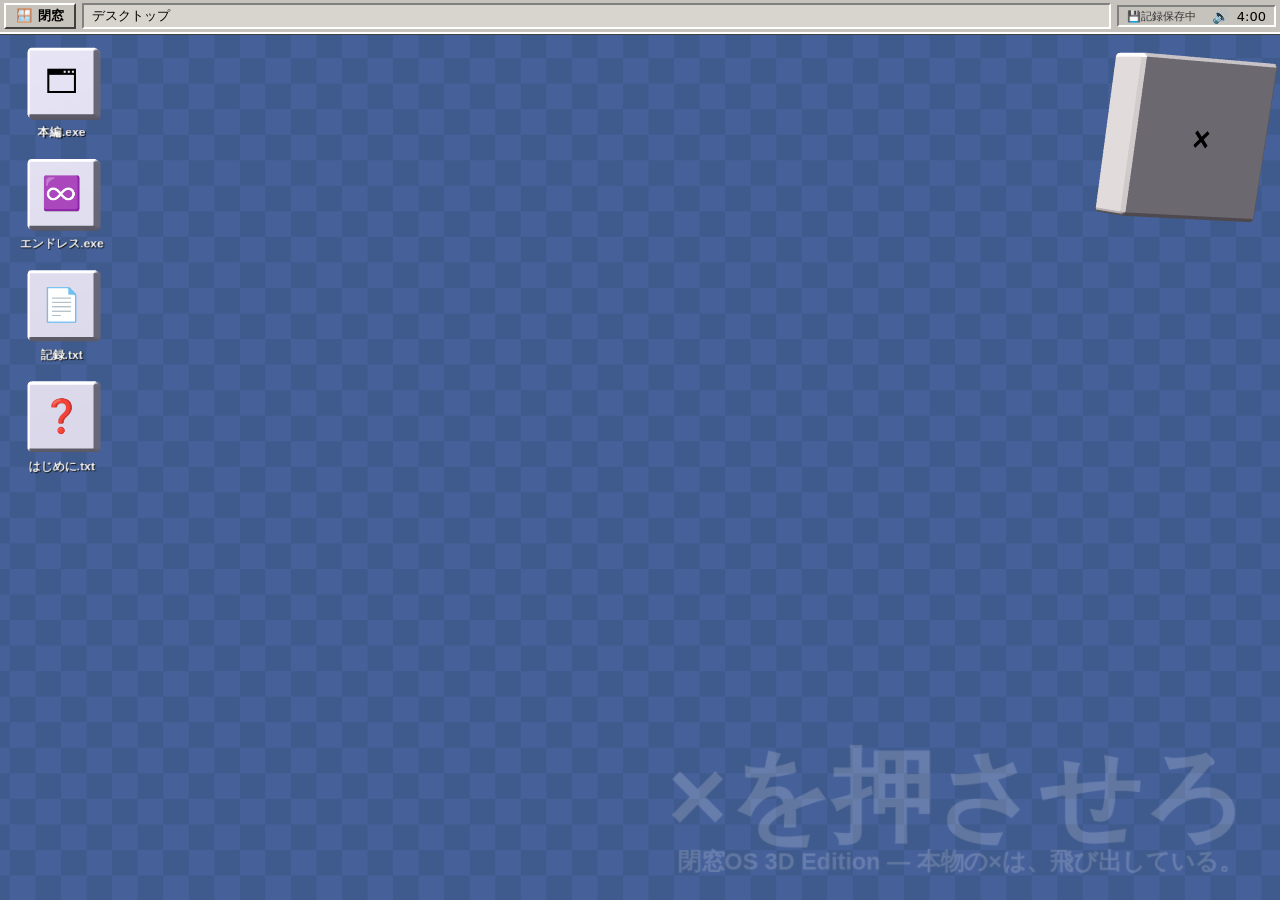
==== AdCloseGame/index.html @ 2d9df67d "2026/11/10 -0 ×を押させろ 充電口、足りません。 100万球ビリヤード 3D 超究極ヨット1000 の4個のゲームを追加" ====
<!doctype html>
<html lang="ja">
<head>
<meta charset="utf-8" />
<meta name="viewport" content="width=device-width, initial-scale=1, maximum-scale=1" />
<title>×を押させろ</title>
<style>
/* 「×を押させろ 3D」— a fictional retro OS ("閉窓OS") where the UI itself is the enemy.
   Everything you can press lives in the WebGL scene; the DOM only carries the taskbar and speech. */
* { box-sizing: border-box; }
html, body { margin: 0; height: 100%; overflow: hidden; font: 13px "Hiragino Sans", "Yu Gothic UI", "Meiryo", "Noto Sans CJK JP", system-ui, sans-serif; color: #000; user-select: none; -webkit-user-select: none; background: #3f5a8c; }
.hidden { display: none !important; }
button { font-family: inherit; }
#gl { position: fixed; inset: 0; width: 100%; height: 100%; display: block; touch-action: none; cursor: default; }
#gl.pointer { cursor: pointer; }

#taskbar { position: fixed; top: 0; left: 0; right: 0; height: 34px; background: #c6c3bd; border-bottom: 2px solid #fff; box-shadow: 0 1px 0 #404040; display: flex; align-items: center; gap: 6px; padding: 0 4px; z-index: 50; }
.start { font-weight: 700; padding: 2px 10px; background: #c6c3bd; border: 2px solid; border-color: #fff #404040 #404040 #fff; }
.task { flex: 1; min-width: 0; background: #d8d5cf; border: 2px solid; border-color: #808080 #fff #fff #808080; padding: 2px 8px; white-space: nowrap; overflow: hidden; text-overflow: ellipsis; }
.tray { display: flex; gap: 8px; align-items: center; border: 2px solid; border-color: #808080 #fff #fff #808080; padding: 1px 8px; white-space: nowrap; }
#hearts { color: #d00; letter-spacing: 2px; }
#mute { background: none; border: 0; cursor: pointer; padding: 0; font-size: 14px; }
#save-note { font-size: 11px; color: #333; }
#save-note.warn { color: #a00; font-weight: 700; }

.say { position: fixed; z-index: 60; pointer-events: none; opacity: 0; transition: opacity .15s; max-width: 280px; }
.say.show { opacity: 1; }
#say-ad { transform: translate(-50%, -100%); background: #ffffe1; border: 1px solid #000; padding: 5px 9px; font-weight: 700; box-shadow: 2px 2px 0 rgba(0,0,0,.4); }
#say-ad.designer { background: #fff; border: 2px dashed #a0f; }
#say-ad::after { content: ""; position: absolute; left: 50%; bottom: -13px; border: 6px solid transparent; border-top-color: #000; }
#say-x { transform: translate(-50%, -100%); background: #ffffe1; border: 1px solid #000; font-size: 11px; padding: 2px 6px; }
.tray-balloon { top: 42px; right: 10px; background: #ffffe1; border: 1px solid #000; border-radius: 8px; padding: 8px 12px; box-shadow: 2px 2px 0 rgba(0,0,0,.3); }
.tray-balloon::before { content: "ℹ 閉窓OS"; display: block; font-weight: 700; font-size: 11px; color: #000080; }
#score-pop { position: fixed; right: 24px; top: 96px; font: 900 24px sans-serif; color: #000080; opacity: 0; pointer-events: none; z-index: 55; text-shadow: 1px 1px 0 #fff; }
#score-pop.show { animation: popup 1s ease-out; }
@keyframes popup { 0% { opacity: 1; transform: translateY(10px); } 100% { opacity: 0; transform: translateY(-20px); } }
#applause { position: fixed; left: 50%; top: 40%; transform: translate(-50%, -50%); font-size: 64px; opacity: 0; pointer-events: none; z-index: 70; }
#applause.show { animation: popup 1.4s ease-out; }
#blackout { position: fixed; inset: 0; background: #000; z-index: 90; display: flex; align-items: center; justify-content: center; color: #555; font-size: 18px; animation: fadein 1.5s; }
@keyframes fadein { from { opacity: 0; } }
body.batsu .start { font-size: 0; }
body.batsu .start::after { content: "×"; font-size: 14px; }
@media (max-width: 600px) { #save-note { display: none; } .say { max-width: 200px; font-size: 12px; } }

</style>
</head>
<body>
<canvas id="gl"></canvas>
<div id="taskbar">
  <button class="start" id="start">🪟 閉窓</button>
  <span class="task" id="task-ad">デスクトップ</span>
  <span class="tray"><span id="save-note"></span><span id="hearts" title="我慢ゲージ"></span><button id="mute" title="音">🔊</button><span id="clock">--:--</span></span>
</div>
<div id="say-ad" class="say"></div>
<div id="say-x" class="say"></div>
<div id="say-os" class="say tray-balloon"></div>
<div id="score-pop"></div>
<div id="applause">👏👏👏</div>
<div id="blackout" class="hidden"><p>静かな画面が戻ってきました。</p></div>
<script>
"use strict";
(() => {
  // AdCloseGame/src/audio.ts
  var AudioOut = class {
    constructor() {
      this.ctx = null;
      this.master = null;
      this.silencedUntil = 0;
      this.muted = false;
      this.volume = 0.7;
    }
    unlock() {
      var _a;
      if (!this.ctx) {
        const Ctor = (_a = window.AudioContext) != null ? _a : window.webkitAudioContext;
        if (!Ctor) return;
        try {
          this.ctx = new Ctor();
        } catch (err) {
          console.warn("[audio] unavailable", err);
          return;
        }
        this.master = this.ctx.createGain();
        this.master.connect(this.ctx.destination);
        this.apply();
      }
      if (this.ctx.state === "suspended") void this.ctx.resume();
    }
    apply() {
      if (!this.ctx || !this.master) return;
      const silent = this.muted || performance.now() < this.silencedUntil;
      this.master.gain.setTargetAtTime(silent ? 0 : this.volume, this.ctx.currentTime, 0.01);
    }
    silence(ms) {
      this.silencedUntil = performance.now() + ms;
      this.apply();
      window.setTimeout(() => this.apply(), ms + 20);
    }
    out() {
      if (!this.ctx || !this.master || performance.now() < this.silencedUntil) return null;
      return { ctx: this.ctx, dest: this.master };
    }
  };

  // AdCloseGame/src/errors.ts
  function installErrorOverlay(gameName) {
    const show = (msg) => {
      let box2 = document.getElementById("game-error");
      if (!box2) {
        box2 = document.createElement("div");
        box2.id = "game-error";
        box2.style.cssText = "position:fixed;left:8px;bottom:8px;max-width:70vw;z-index:99999;background:#300;color:#fbb;font:12px monospace;padding:8px;border:1px solid #f66;white-space:pre-wrap";
        box2.title = "クリックで閉じる";
        box2.addEventListener("click", () => box2 == null ? void 0 : box2.remove());
        document.body.appendChild(box2);
      }
      box2.textContent = `[${gameName}] エラー: ${msg}`;
    };
    window.addEventListener("error", (e) => show(e.message));
    window.addEventListener("unhandledrejection", (e) => show(String(e.reason)));
  }
  function debugEnabled() {
    return new URLSearchParams(location.search).get("debug") === "1";
  }

  // AdCloseGame/src/math3d.ts
  var v3 = {
    add: (a, b) => [a[0] + b[0], a[1] + b[1], a[2] + b[2]],
    sub: (a, b) => [a[0] - b[0], a[1] - b[1], a[2] - b[2]],
    scale: (a, s) => [a[0] * s, a[1] * s, a[2] * s],
    dot: (a, b) => a[0] * b[0] + a[1] * b[1] + a[2] * b[2],
    cross: (a, b) => [a[1] * b[2] - a[2] * b[1], a[2] * b[0] - a[0] * b[2], a[0] * b[1] - a[1] * b[0]],
    len: (a) => Math.hypot(a[0], a[1], a[2]),
    norm: (a) => {
      const l = Math.hypot(a[0], a[1], a[2]) || 1;
      return [a[0] / l, a[1] / l, a[2] / l];
    },
    lerp: (a, b, t) => [a[0] + (b[0] - a[0]) * t, a[1] + (b[1] - a[1]) * t, a[2] + (b[2] - a[2]) * t]
  };
  function m4() {
    const m = new Float32Array(16);
    m[0] = m[5] = m[10] = m[15] = 1;
    return m;
  }
  function perspective(out, fovy, aspect, near, far) {
    const f = 1 / Math.tan(fovy / 2);
    out.fill(0);
    out[0] = f / aspect;
    out[5] = f;
    out[10] = (far + near) / (near - far);
    out[11] = -1;
    out[14] = 2 * far * near / (near - far);
    return out;
  }
  function lookAt(out, eye, target, up) {
    const z = v3.norm(v3.sub(eye, target));
    let x = v3.cross(up, z);
    if (v3.len(x) < 1e-6) x = v3.cross([0, 0, 1], z);
    x = v3.norm(x);
    const y = v3.cross(z, x);
    out[0] = x[0];
    out[1] = y[0];
    out[2] = z[0];
    out[3] = 0;
    out[4] = x[1];
    out[5] = y[1];
    out[6] = z[1];
    out[7] = 0;
    out[8] = x[2];
    out[9] = y[2];
    out[10] = z[2];
    out[11] = 0;
    out[12] = -v3.dot(x, eye);
    out[13] = -v3.dot(y, eye);
    out[14] = -v3.dot(z, eye);
    out[15] = 1;
    return out;
  }
  function mul(out, a, b) {
    const r = new Float32Array(16);
    for (let c = 0; c < 4; c++)
      for (let rr = 0; rr < 4; rr++)
        r[c * 4 + rr] = a[rr] * b[c * 4] + a[4 + rr] * b[c * 4 + 1] + a[8 + rr] * b[c * 4 + 2] + a[12 + rr] * b[c * 4 + 3];
    out.set(r);
    return out;
  }
  function invert(out, m) {
    const a = m;
    const b00 = a[0] * a[5] - a[1] * a[4], b01 = a[0] * a[6] - a[2] * a[4], b02 = a[0] * a[7] - a[3] * a[4];
    const b03 = a[1] * a[6] - a[2] * a[5], b04 = a[1] * a[7] - a[3] * a[5], b05 = a[2] * a[7] - a[3] * a[6];
    const b06 = a[8] * a[13] - a[9] * a[12], b07 = a[8] * a[14] - a[10] * a[12], b08 = a[8] * a[15] - a[11] * a[12];
    const b09 = a[9] * a[14] - a[10] * a[13], b10 = a[9] * a[15] - a[11] * a[13], b11 = a[10] * a[15] - a[11] * a[14];
    let det = b00 * b11 - b01 * b10 + b02 * b09 + b03 * b08 - b04 * b07 + b05 * b06;
    if (!det) return null;
    det = 1 / det;
    const r = new Float32Array(16);
    r[0] = (a[5] * b11 - a[6] * b10 + a[7] * b09) * det;
    r[1] = (a[2] * b10 - a[1] * b11 - a[3] * b09) * det;
    r[2] = (a[13] * b05 - a[14] * b04 + a[15] * b03) * det;
    r[3] = (a[10] * b04 - a[9] * b05 - a[11] * b03) * det;
    r[4] = (a[6] * b08 - a[4] * b11 - a[7] * b07) * det;
    r[5] = (a[0] * b11 - a[2] * b08 + a[3] * b07) * det;
    r[6] = (a[14] * b02 - a[12] * b05 - a[15] * b01) * det;
    r[7] = (a[8] * b05 - a[10] * b02 + a[11] * b01) * det;
    r[8] = (a[4] * b10 - a[5] * b08 + a[7] * b06) * det;
    r[9] = (a[1] * b08 - a[0] * b10 - a[3] * b06) * det;
    r[10] = (a[12] * b04 - a[13] * b02 + a[15] * b00) * det;
    r[11] = (a[9] * b02 - a[8] * b04 - a[11] * b00) * det;
    r[12] = (a[5] * b07 - a[4] * b09 - a[6] * b06) * det;
    r[13] = (a[0] * b09 - a[1] * b07 + a[2] * b06) * det;
    r[14] = (a[13] * b01 - a[12] * b03 - a[14] * b00) * det;
    r[15] = (a[8] * b03 - a[9] * b01 + a[10] * b00) * det;
    out.set(r);
    return out;
  }
  function fromTRS(out, t, q, s = [1, 1, 1]) {
    const [x, y, z, w] = q;
    const x2 = x + x, y2 = y + y, z2 = z + z;
    const xx = x * x2, xy = x * y2, xz = x * z2, yy = y * y2, yz = y * z2, zz = z * z2, wx = w * x2, wy = w * y2, wz = w * z2;
    out[0] = (1 - (yy + zz)) * s[0];
    out[1] = (xy + wz) * s[0];
    out[2] = (xz - wy) * s[0];
    out[3] = 0;
    out[4] = (xy - wz) * s[1];
    out[5] = (1 - (xx + zz)) * s[1];
    out[6] = (yz + wx) * s[1];
    out[7] = 0;
    out[8] = (xz + wy) * s[2];
    out[9] = (yz - wx) * s[2];
    out[10] = (1 - (xx + yy)) * s[2];
    out[11] = 0;
    out[12] = t[0];
    out[13] = t[1];
    out[14] = t[2];
    out[15] = 1;
    return out;
  }
  function normalMatrix(m) {
    var _a;
    const inv = (_a = invert(new Float32Array(16), m)) != null ? _a : m4();
    return new Float32Array([inv[0], inv[4], inv[8], inv[1], inv[5], inv[9], inv[2], inv[6], inv[10]]);
  }
  function transformPoint(m, p) {
    const x = p[0], y = p[1], z = p[2];
    return [
      m[0] * x + m[4] * y + m[8] * z + m[12],
      m[1] * x + m[5] * y + m[9] * z + m[13],
      m[2] * x + m[6] * y + m[10] * z + m[14],
      m[3] * x + m[7] * y + m[11] * z + m[15]
    ];
  }
  var quat = {
    identity: () => [0, 0, 0, 1],
    axisAngle: (axis, rad) => {
      const a = v3.norm(axis);
      const s = Math.sin(rad / 2);
      return [a[0] * s, a[1] * s, a[2] * s, Math.cos(rad / 2)];
    },
    mul: (a, b) => [
      a[3] * b[0] + a[0] * b[3] + a[1] * b[2] - a[2] * b[1],
      a[3] * b[1] - a[0] * b[2] + a[1] * b[3] + a[2] * b[0],
      a[3] * b[2] + a[0] * b[1] - a[1] * b[0] + a[2] * b[3],
      a[3] * b[3] - a[0] * b[0] - a[1] * b[1] - a[2] * b[2]
    ],
    euler: (x, y, z) => quat.mul(quat.mul(quat.axisAngle([0, 1, 0], y), quat.axisAngle([1, 0, 0], x)), quat.axisAngle([0, 0, 1], z)),
    rotate: (q, v) => {
      const [x, y, z, w] = q;
      const ix = w * v[0] + y * v[2] - z * v[1];
      const iy = w * v[1] + z * v[0] - x * v[2];
      const iz = w * v[2] + x * v[1] - y * v[0];
      const iw = -x * v[0] - y * v[1] - z * v[2];
      return [ix * w + iw * -x + iy * -z - iz * -y, iy * w + iw * -y + iz * -x - ix * -z, iz * w + iw * -z + ix * -y - iy * -x];
    },
    normalize: (q) => {
      const l = Math.hypot(q[0], q[1], q[2], q[3]) || 1;
      return [q[0] / l, q[1] / l, q[2] / l, q[3] / l];
    },
    slerp: (a, b, t) => {
      let cos = a[0] * b[0] + a[1] * b[1] + a[2] * b[2] + a[3] * b[3];
      let bb = b;
      if (cos < 0) {
        cos = -cos;
        bb = [-b[0], -b[1], -b[2], -b[3]];
      }
      if (cos > 0.9995) return quat.normalize([a[0] + (bb[0] - a[0]) * t, a[1] + (bb[1] - a[1]) * t, a[2] + (bb[2] - a[2]) * t, a[3] + (bb[3] - a[3]) * t]);
      const th = Math.acos(cos);
      const s = Math.sin(th);
      const wa = Math.sin((1 - t) * th) / s;
      const wb = Math.sin(t * th) / s;
      return [a[0] * wa + bb[0] * wb, a[1] * wa + bb[1] * wb, a[2] * wa + bb[2] * wb, a[3] * wa + bb[3] * wb];
    }
  };
  function rayPlaneZ(r, z) {
    if (Math.abs(r.d[2]) < 1e-6) return null;
    const t = (z - r.o[2]) / r.d[2];
    if (t < 0) return null;
    return [r.o[0] + r.d[0] * t, r.o[1] + r.d[1] * t, z];
  }
  var ease = {
    out: (t) => 1 - Math.pow(1 - t, 3),
    inOut: (t) => t < 0.5 ? 4 * t * t * t : 1 - Math.pow(-2 * t + 2, 3) / 2,
    back: (t) => {
      const c1 = 1.70158, c3 = c1 + 1;
      return 1 + c3 * Math.pow(t - 1, 3) + c1 * Math.pow(t - 1, 2);
    },
    bounce: (t) => {
      const n1 = 7.5625, d1 = 2.75;
      if (t < 1 / d1) return n1 * t * t;
      if (t < 2 / d1) return n1 * (t -= 1.5 / d1) * t + 0.75;
      if (t < 2.5 / d1) return n1 * (t -= 2.25 / d1) * t + 0.9375;
      return n1 * (t -= 2.625 / d1) * t + 0.984375;
    }
  };

  // AdCloseGame/src/gl.ts
  var VS = `
attribute vec3 aPos; attribute vec3 aNormal; attribute vec2 aUV; attribute vec3 aColor;
attribute vec3 aIPos; attribute vec4 aIQuat; attribute vec3 aIScale; attribute vec4 aIColor;
uniform mat4 uModel; uniform mat4 uViewProj; uniform mat3 uNormalMat;
varying vec3 vN; varying vec3 vW; varying vec2 vUV; varying vec4 vCol;
vec3 qrot(vec4 q, vec3 v) { return v + 2.0 * cross(q.xyz, cross(q.xyz, v) + q.w * v); }
void main() {
  vec3 p = aIPos + qrot(aIQuat, aPos * aIScale);
  vec3 n = qrot(aIQuat, aNormal / aIScale);
  vec4 w = uModel * vec4(p, 1.0);
  vW = w.xyz;
  vN = uNormalMat * n;
  vUV = aUV;
  vCol = vec4(aColor, 1.0) * aIColor;
  gl_Position = uViewProj * w;
}`;
  var FS = `
precision mediump float;
varying vec3 vN; varying vec3 vW; varying vec2 vUV; varying vec4 vCol;
uniform vec4 uColor; uniform sampler2D uTex; uniform float uUseTex; uniform float uUnlit;
uniform vec3 uLightDir; uniform vec3 uLightColor; uniform vec3 uSky; uniform vec3 uGround;
uniform vec3 uEye; uniform float uSpec; uniform float uShin; uniform vec3 uEmissive; uniform float uToon;
uniform vec3 uFogColor; uniform vec2 uFog;
void main() {
  vec4 base = uColor * vCol;
  if (uUseTex > 0.5) base *= texture2D(uTex, vUV);
  if (base.a < 0.01) discard;
  vec3 col;
  if (uUnlit > 0.5) {
    col = base.rgb;
  } else {
    vec3 n = normalize(vN);
    if (!gl_FrontFacing) n = -n;
    float d = max(dot(n, uLightDir), 0.0);
    if (uToon > 0.5) d = smoothstep(0.0, 0.08, d - 0.2) * 0.55 + smoothstep(0.0, 0.08, d - 0.62) * 0.45;
    vec3 amb = mix(uGround, uSky, n.y * 0.5 + 0.5);
    vec3 v = normalize(uEye - vW);
    vec3 h = normalize(uLightDir + v);
    float s = pow(max(dot(n, h), 0.0), uShin) * uSpec;
    if (uToon > 0.5) s = step(0.5, s) * uSpec;
    col = base.rgb * (amb + uLightColor * d) + s * uLightColor;
  }
  col += uEmissive;
  if (uFog.y > 0.0) {
    float f = clamp((length(vW - uEye) - uFog.x) / (uFog.y - uFog.x), 0.0, 1.0);
    col = mix(col, uFogColor, f);
  }
  gl_FragColor = vec4(col, base.a);
}`;
  var LOC = { aPos: 0, aNormal: 1, aUV: 2, aColor: 3, aIPos: 4, aIQuat: 5, aIScale: 6, aIColor: 7 };
  var INST_FLOATS = 14;
  var Mesh = class {
    constructor(r, g, dynamic = false) {
      this.r = r;
      this.dynamic = dynamic;
      const gl = r.gl;
      const usage = dynamic ? gl.DYNAMIC_DRAW : gl.STATIC_DRAW;
      const mk = (data) => {
        const b = gl.createBuffer();
        gl.bindBuffer(gl.ARRAY_BUFFER, b);
        gl.bufferData(gl.ARRAY_BUFFER, data, usage);
        return b;
      };
      this.vbo = mk(new Float32Array(g.pos));
      this.nbo = mk(new Float32Array(g.nrm));
      this.tbo = mk(new Float32Array(g.uv.length ? g.uv : new Array(g.pos.length / 3 * 2).fill(0)));
      this.cbo = g.col ? mk(new Float32Array(g.col)) : null;
      this.ibo = gl.createBuffer();
      this.vertexCount = g.pos.length / 3;
      this.count = g.idx.length;
      this.indexType = gl.UNSIGNED_SHORT;
      this.uploadIndices(g.idx);
    }
    uploadIndices(idx) {
      const gl = this.r.gl;
      const big = this.vertexCount > 65535;
      if (big && !this.r.uint32) throw new Error("mesh too large for this WebGL implementation");
      gl.bindBuffer(gl.ELEMENT_ARRAY_BUFFER, this.ibo);
      gl.bufferData(gl.ELEMENT_ARRAY_BUFFER, big ? new Uint32Array(idx) : new Uint16Array(idx), this.dynamic ? gl.DYNAMIC_DRAW : gl.STATIC_DRAW);
      this.indexType = big ? gl.UNSIGNED_INT : gl.UNSIGNED_SHORT;
      this.count = idx.length;
    }
    /** Replace all vertex data (dynamic meshes such as cables). Buffers grow as needed. */
    update(g) {
      const gl = this.r.gl;
      this.vertexCount = g.vertexCount;
      const put = (b, d) => {
        gl.bindBuffer(gl.ARRAY_BUFFER, b);
        gl.bufferData(gl.ARRAY_BUFFER, d, gl.DYNAMIC_DRAW);
      };
      put(this.vbo, g.pos);
      put(this.nbo, g.nrm);
      if (g.uv) put(this.tbo, g.uv);
      else put(this.tbo, new Float32Array(g.vertexCount * 2));
      if (g.col && this.cbo) put(this.cbo, g.col);
      gl.bindBuffer(gl.ELEMENT_ARRAY_BUFFER, this.ibo);
      gl.bufferData(gl.ELEMENT_ARRAY_BUFFER, g.idx, gl.DYNAMIC_DRAW);
      this.indexType = g.idx instanceof Uint32Array ? gl.UNSIGNED_INT : gl.UNSIGNED_SHORT;
      this.count = g.indexCount;
    }
    dispose() {
      const gl = this.r.gl;
      [this.vbo, this.nbo, this.tbo, this.ibo, this.cbo].forEach((b) => b && gl.deleteBuffer(b));
    }
  };
  var Instances = class {
    constructor(r, capacity) {
      this.r = r;
      this.capacity = capacity;
      this.count = 0;
      this.data = new Float32Array(capacity * INST_FLOATS);
      this.buffer = r.gl.createBuffer();
    }
    set(i, x, y, z, qx, qy, qz, qw, sx, sy, sz, r, g, b, a) {
      if (i >= this.capacity) this.grow(Math.max(i + 1, this.capacity * 2));
      const o = i * INST_FLOATS;
      const d = this.data;
      d[o] = x;
      d[o + 1] = y;
      d[o + 2] = z;
      d[o + 3] = qx;
      d[o + 4] = qy;
      d[o + 5] = qz;
      d[o + 6] = qw;
      d[o + 7] = sx;
      d[o + 8] = sy;
      d[o + 9] = sz;
      d[o + 10] = r;
      d[o + 11] = g;
      d[o + 12] = b;
      d[o + 13] = a;
    }
    grow(n) {
      const next = new Float32Array(n * INST_FLOATS);
      next.set(this.data);
      this.data = next;
      this.capacity = n;
    }
    upload() {
      const gl = this.r.gl;
      gl.bindBuffer(gl.ARRAY_BUFFER, this.buffer);
      gl.bufferData(gl.ARRAY_BUFFER, this.data.subarray(0, this.count * INST_FLOATS), gl.DYNAMIC_DRAW);
    }
    dispose() {
      this.r.gl.deleteBuffer(this.buffer);
    }
  };
  var Camera = class {
    constructor() {
      this.eye = [0, 10, 10];
      this.target = [0, 0, 0];
      this.up = [0, 1, 0];
      this.fov = 45 * Math.PI / 180;
      this.near = 1;
      this.far = 5e3;
      this.aspect = 1;
      this.view = m4();
      this.proj = m4();
      this.viewProj = m4();
      this.inv = m4();
    }
    update() {
      lookAt(this.view, this.eye, this.target, this.up);
      perspective(this.proj, this.fov, this.aspect, this.near, this.far);
      mul(this.viewProj, this.proj, this.view);
      invert(this.inv, this.viewProj);
    }
    /** Ray through a CSS-pixel position of a canvas of size w×h. */
    ray(sx, sy, w, h) {
      const nx = sx / w * 2 - 1;
      const ny = 1 - sy / h * 2;
      const a = transformPoint(this.inv, [nx, ny, -1]);
      const b = transformPoint(this.inv, [nx, ny, 1]);
      const p0 = [a[0] / a[3], a[1] / a[3], a[2] / a[3]];
      const p1 = [b[0] / b[3], b[1] / b[3], b[2] / b[3]];
      return { o: p0, d: v3.norm(v3.sub(p1, p0)) };
    }
    /** World → CSS pixels. `behind` is true when the point is behind the camera. */
    project(p, w, h) {
      const c = transformPoint(this.viewProj, p);
      if (c[3] <= 0) return { x: 0, y: 0, behind: true };
      return { x: (c[0] / c[3] * 0.5 + 0.5) * w, y: (1 - (c[1] / c[3] * 0.5 + 0.5)) * h, behind: false };
    }
  };
  var Renderer = class _Renderer {
    constructor(gl) {
      this.camera = null;
      this.identity = m4();
      this.identityN = new Float32Array([1, 0, 0, 0, 1, 0, 0, 0, 1]);
      this.lost = false;
      this.forceNoInstancing = false;
      this.gl = gl;
      this.isGL2 = typeof WebGL2RenderingContext !== "undefined" && gl instanceof WebGL2RenderingContext;
      if (this.isGL2) {
        const g2 = gl;
        this.uint32 = true;
        this.inst = { divisor: (l, d) => g2.vertexAttribDivisor(l, d), drawElementsInstanced: (m, c, t, o, n) => g2.drawElementsInstanced(m, c, t, o, n) };
      } else {
        this.uint32 = !!gl.getExtension("OES_element_index_uint");
        const ext = gl.getExtension("ANGLE_instanced_arrays");
        this.inst = ext ? { divisor: (l, d) => ext.vertexAttribDivisorANGLE(l, d), drawElementsInstanced: (m, c, t, o, n) => ext.drawElementsInstancedANGLE(m, c, t, o, n) } : null;
      }
      this.prog = this.compile(VS, FS);
      const names = ["uModel", "uViewProj", "uNormalMat", "uColor", "uTex", "uUseTex", "uUnlit", "uLightDir", "uLightColor", "uSky", "uGround", "uEye", "uSpec", "uShin", "uEmissive", "uToon", "uFogColor", "uFog"];
      this.u = Object.fromEntries(names.map((n) => [n, gl.getUniformLocation(this.prog, n)]));
      gl.useProgram(this.prog);
      gl.enable(gl.DEPTH_TEST);
      gl.depthFunc(gl.LEQUAL);
      gl.enable(gl.CULL_FACE);
      const tex = gl.createTexture();
      gl.bindTexture(gl.TEXTURE_2D, tex);
      gl.texImage2D(gl.TEXTURE_2D, 0, gl.RGBA, 1, 1, 0, gl.RGBA, gl.UNSIGNED_BYTE, new Uint8Array([255, 255, 255, 255]));
      this.white = tex;
      gl.uniform1i(this.u.uTex, 0);
    }
    static create(canvas2, opts = {}) {
      var _a;
      const attrs = { antialias: (_a = opts.antialias) != null ? _a : true, alpha: false, premultipliedAlpha: false, preserveDrawingBuffer: false };
      let gl = null;
      const forced = opts.forceWebGL1 || new URLSearchParams(location.search).get("webgl") === "1";
      if (!forced) gl = canvas2.getContext("webgl2", attrs);
      if (!gl) gl = canvas2.getContext("webgl", attrs) || canvas2.getContext("experimental-webgl", attrs);
      if (!gl) return null;
      const r = new _Renderer(gl);
      r.forceNoInstancing = new URLSearchParams(location.search).get("inst") === "0";
      return r;
    }
    get instancing() {
      return !!this.inst && !this.forceNoInstancing;
    }
    compile(vs, fs) {
      const gl = this.gl;
      const sh = (type, src) => {
        const s = gl.createShader(type);
        gl.shaderSource(s, src);
        gl.compileShader(s);
        if (!gl.getShaderParameter(s, gl.COMPILE_STATUS)) throw new Error(`shader compile failed: ${gl.getShaderInfoLog(s)}`);
        return s;
      };
      const p = gl.createProgram();
      gl.attachShader(p, sh(gl.VERTEX_SHADER, vs));
      gl.attachShader(p, sh(gl.FRAGMENT_SHADER, fs));
      for (const [name, loc] of Object.entries(LOC)) gl.bindAttribLocation(p, loc, name);
      gl.linkProgram(p);
      if (!gl.getProgramParameter(p, gl.LINK_STATUS)) throw new Error(`program link failed: ${gl.getProgramInfoLog(p)}`);
      return p;
    }
    resize(canvas2, w, h, dpr) {
      canvas2.width = Math.max(1, Math.round(w * dpr));
      canvas2.height = Math.max(1, Math.round(h * dpr));
      canvas2.style.width = `${w}px`;
      canvas2.style.height = `${h}px`;
      this.gl.viewport(0, 0, canvas2.width, canvas2.height);
    }
    begin(camera, lights, clear) {
      var _a, _b;
      const gl = this.gl;
      this.camera = camera;
      gl.clearColor(clear[0], clear[1], clear[2], 1);
      gl.depthMask(true);
      gl.clear(gl.COLOR_BUFFER_BIT | gl.DEPTH_BUFFER_BIT);
      const u = this.u;
      gl.uniformMatrix4fv(u.uViewProj, false, camera.viewProj);
      const ld = v3.norm(lights.dir);
      gl.uniform3f(u.uLightDir, ld[0], ld[1], ld[2]);
      gl.uniform3fv(u.uLightColor, lights.color);
      gl.uniform3fv(u.uSky, lights.sky);
      gl.uniform3fv(u.uGround, lights.ground);
      gl.uniform3fv(u.uEye, camera.eye);
      gl.uniform3fv(u.uFogColor, (_a = lights.fogColor) != null ? _a : [0, 0, 0]);
      gl.uniform2fv(u.uFog, (_b = lights.fog) != null ? _b : [0, 0]);
    }
    applyOpts(o) {
      var _a, _b, _c, _d, _e, _f, _g, _h;
      const gl = this.gl;
      const u = this.u;
      const model = (_a = o.model) != null ? _a : this.identity;
      gl.uniformMatrix4fv(u.uModel, false, model);
      gl.uniformMatrix3fv(u.uNormalMat, false, o.model ? normalMatrix(model) : this.identityN);
      gl.uniform4fv(u.uColor, (_b = o.color) != null ? _b : [1, 1, 1, 1]);
      gl.uniform1f(u.uUnlit, o.unlit ? 1 : 0);
      gl.uniform3fv(u.uEmissive, (_c = o.emissive) != null ? _c : [0, 0, 0]);
      gl.uniform1f(u.uSpec, (_d = o.spec) != null ? _d : 0.25);
      gl.uniform1f(u.uShin, (_e = o.shin) != null ? _e : 24);
      gl.uniform1f(u.uToon, o.toon ? 1 : 0);
      gl.activeTexture(gl.TEXTURE0);
      gl.bindTexture(gl.TEXTURE_2D, (_f = o.tex) != null ? _f : this.white);
      gl.uniform1f(u.uUseTex, o.tex ? 1 : 0);
      const blend = (_g = o.blend) != null ? _g : "none";
      if (blend === "none") gl.disable(gl.BLEND);
      else {
        gl.enable(gl.BLEND);
        if (blend === "add") gl.blendFunc(gl.SRC_ALPHA, gl.ONE);
        else gl.blendFunc(gl.SRC_ALPHA, gl.ONE_MINUS_SRC_ALPHA);
      }
      gl.depthMask((_h = o.depthWrite) != null ? _h : blend === "none");
      if (o.depthTest === false) gl.disable(gl.DEPTH_TEST);
      else gl.enable(gl.DEPTH_TEST);
      if (o.cull === false) gl.disable(gl.CULL_FACE);
      else gl.enable(gl.CULL_FACE);
    }
    bindMesh(mesh) {
      const gl = this.gl;
      const attr = (buf, loc, size) => {
        gl.bindBuffer(gl.ARRAY_BUFFER, buf);
        gl.enableVertexAttribArray(loc);
        gl.vertexAttribPointer(loc, size, gl.FLOAT, false, 0, 0);
        if (this.inst) this.inst.divisor(loc, 0);
      };
      attr(mesh.vbo, LOC.aPos, 3);
      attr(mesh.nbo, LOC.aNormal, 3);
      attr(mesh.tbo, LOC.aUV, 2);
      if (mesh.cbo) attr(mesh.cbo, LOC.aColor, 3);
      else {
        gl.disableVertexAttribArray(LOC.aColor);
        gl.vertexAttrib3f(LOC.aColor, 1, 1, 1);
      }
      gl.bindBuffer(gl.ELEMENT_ARRAY_BUFFER, mesh.ibo);
    }
    constantInstance() {
      const gl = this.gl;
      for (const l of [LOC.aIPos, LOC.aIQuat, LOC.aIScale, LOC.aIColor]) gl.disableVertexAttribArray(l);
      gl.vertexAttrib3f(LOC.aIPos, 0, 0, 0);
      gl.vertexAttrib4f(LOC.aIQuat, 0, 0, 0, 1);
      gl.vertexAttrib3f(LOC.aIScale, 1, 1, 1);
      gl.vertexAttrib4f(LOC.aIColor, 1, 1, 1, 1);
    }
    draw(mesh, o = {}) {
      if (this.lost || mesh.count === 0) return;
      this.applyOpts(o);
      this.bindMesh(mesh);
      this.constantInstance();
      this.gl.drawElements(this.gl.TRIANGLES, mesh.count, mesh.indexType, 0);
    }
    /** Draws `inst.count` copies. Falls back to one draw call per instance without the extension. */
    drawInstanced(mesh, inst, o = {}) {
      if (this.lost || mesh.count === 0 || inst.count === 0) return;
      const gl = this.gl;
      this.applyOpts(o);
      this.bindMesh(mesh);
      if (this.inst && !this.forceNoInstancing) {
        inst.upload();
        gl.bindBuffer(gl.ARRAY_BUFFER, inst.buffer);
        const stride = INST_FLOATS * 4;
        const set = (loc, size, off) => {
          gl.enableVertexAttribArray(loc);
          gl.vertexAttribPointer(loc, size, gl.FLOAT, false, stride, off * 4);
          this.inst.divisor(loc, 1);
        };
        set(LOC.aIPos, 3, 0);
        set(LOC.aIQuat, 4, 3);
        set(LOC.aIScale, 3, 7);
        set(LOC.aIColor, 4, 10);
        this.inst.drawElementsInstanced(gl.TRIANGLES, mesh.count, mesh.indexType, 0, inst.count);
        for (const l of [LOC.aIPos, LOC.aIQuat, LOC.aIScale, LOC.aIColor]) {
          this.inst.divisor(l, 0);
          gl.disableVertexAttribArray(l);
        }
        return;
      }
      for (const l of [LOC.aIPos, LOC.aIQuat, LOC.aIScale, LOC.aIColor]) gl.disableVertexAttribArray(l);
      const d = inst.data;
      for (let i = 0; i < inst.count; i++) {
        const k = i * INST_FLOATS;
        gl.vertexAttrib3f(LOC.aIPos, d[k], d[k + 1], d[k + 2]);
        gl.vertexAttrib4f(LOC.aIQuat, d[k + 3], d[k + 4], d[k + 5], d[k + 6]);
        gl.vertexAttrib3f(LOC.aIScale, d[k + 7], d[k + 8], d[k + 9]);
        gl.vertexAttrib4f(LOC.aIColor, d[k + 10], d[k + 11], d[k + 12], d[k + 13]);
        gl.drawElements(gl.TRIANGLES, mesh.count, mesh.indexType, 0);
      }
    }
    texture(source, opts = {}) {
      const gl = this.gl;
      const t = gl.createTexture();
      this.updateTexture(t, source, opts);
      return t;
    }
    updateTexture(t, source, opts = {}) {
      const gl = this.gl;
      gl.bindTexture(gl.TEXTURE_2D, t);
      gl.pixelStorei(gl.UNPACK_PREMULTIPLY_ALPHA_WEBGL, false);
      gl.texImage2D(gl.TEXTURE_2D, 0, gl.RGBA, gl.RGBA, gl.UNSIGNED_BYTE, source);
      const pot = (n) => (n & n - 1) === 0;
      const canMip = opts.mipmap && (this.isGL2 || pot(source.width) && pot(source.height));
      const wrap2 = opts.repeat && (this.isGL2 || pot(source.width) && pot(source.height)) ? gl.REPEAT : gl.CLAMP_TO_EDGE;
      gl.texParameteri(gl.TEXTURE_2D, gl.TEXTURE_WRAP_S, wrap2);
      gl.texParameteri(gl.TEXTURE_2D, gl.TEXTURE_WRAP_T, wrap2);
      gl.texParameteri(gl.TEXTURE_2D, gl.TEXTURE_MAG_FILTER, gl.LINEAR);
      if (canMip) {
        gl.generateMipmap(gl.TEXTURE_2D);
        gl.texParameteri(gl.TEXTURE_2D, gl.TEXTURE_MIN_FILTER, gl.LINEAR_MIPMAP_LINEAR);
      } else gl.texParameteri(gl.TEXTURE_2D, gl.TEXTURE_MIN_FILTER, gl.LINEAR);
    }
    deleteTexture(t) {
      if (t) this.gl.deleteTexture(t);
    }
    get cameraInUse() {
      return this.camera;
    }
  };
  function paintCanvas(w, h, draw) {
    const c = document.createElement("canvas");
    c.width = w;
    c.height = h;
    const g = c.getContext("2d");
    if (!g) throw new Error("2D canvas unavailable");
    draw(g, w, h);
    return c;
  }
  var UI_FONT = '"Hiragino Maru Gothic ProN","Hiragino Sans","Yu Gothic UI","Meiryo","Noto Sans CJK JP",sans-serif';
  function showNoWebGL(message) {
    const d = document.createElement("div");
    d.style.cssText = "position:fixed;inset:0;display:flex;align-items:center;justify-content:center;text-align:center;padding:24px;background:#222;color:#fff;font:16px sans-serif;z-index:99999;line-height:1.8";
    d.innerHTML = message;
    document.body.appendChild(d);
  }
  function watchContextLoss(canvas2, r) {
    canvas2.addEventListener("webglcontextlost", (e) => {
      e.preventDefault();
      r.lost = true;
      console.warn("[gl] WebGL context lost");
    });
    canvas2.addEventListener("webglcontextrestored", () => location.reload());
  }

  // AdCloseGame/src/lines.ts
  var LinePicker = class {
    constructor(pools, rng2, opts = {}) {
      this.pools = pools;
      this.rng = rng2;
      this.opts = opts;
      this.recent = [];
      this.lastShownAt = -Infinity;
      this.lastPriority = 0;
      this.holdUntil = 0;
      for (const [k, v] of Object.entries(pools)) {
        if (v.length === 0) throw new Error(`line pool "${k}" is empty`);
      }
    }
    /** Picks a line from the pool without rate limiting (used for forced UI text). */
    pickRaw(key) {
      var _a, _b;
      const pool = this.pools[key];
      const recentSize = Math.min((_a = this.opts.recentSize) != null ? _a : 12, Math.max(0, pool.length - 1));
      const avoid = new Set(this.recent.slice(-recentSize));
      const last2 = this.recent[this.recent.length - 1];
      let candidates = pool.filter((l) => !avoid.has(l));
      if (candidates.length === 0) candidates = pool.filter((l) => l !== last2);
      if (candidates.length === 0) candidates = [...pool];
      const text = candidates[Math.floor(this.rng() * candidates.length)];
      this.recent.push(text);
      if (this.recent.length > 64) this.recent.shift();
      (_b = globalThis.__lineLog) == null ? void 0 : _b.push(`${key}	${text}`);
      return text;
    }
    /** Returns a line if it may be shown now, otherwise null. */
    request(key, now, req = {}) {
      var _a, _b, _c, _d;
      const priority = (_a = req.priority) != null ? _a : 1;
      const gap = (_c = (_b = req.minGapMs) != null ? _b : this.opts.baseGapMs) != null ? _c : 1400;
      if (now < this.holdUntil && priority <= this.lastPriority) return null;
      if (priority < 3 && now - this.lastShownAt < gap && priority <= this.lastPriority) return null;
      const text = this.pickRaw(key);
      this.lastShownAt = now;
      this.lastPriority = priority;
      this.holdUntil = priority >= 2 ? now + ((_d = this.opts.holdMs) != null ? _d : 2200) : now;
      return { text, priority, key };
    }
    /** Lets lower priority lines through again (e.g. after the bubble faded). */
    release() {
      this.lastPriority = 0;
      this.holdUntil = 0;
    }
    get history() {
      return this.recent;
    }
  };

  // AdCloseGame/src/rare.ts
  var RareTable = class {
    constructor(rates, rng2, query = typeof location !== "undefined" ? location.search : "") {
      this.rates = rates;
      this.rng = rng2;
      this.forced = /* @__PURE__ */ new Set();
      this.forceAll = false;
      this.disableAll = false;
      const param = new URLSearchParams(query).get("rare");
      if (param === "all") this.forceAll = true;
      else if (param === "none") this.disableAll = true;
      else if (param) param.split(",").forEach((p) => this.forced.add(p.trim()));
    }
    roll(id) {
      if (this.disableAll) return false;
      if (this.forceAll || this.forced.has(id)) return true;
      return this.rng() < this.rates[id];
    }
    rate(id) {
      return this.rates[id];
    }
    isForced(id) {
      return !this.disableAll && (this.forceAll || this.forced.has(id));
    }
  };

  // AdCloseGame/src/rng.ts
  function seededRng(seed2) {
    let a = seed2 >>> 0;
    return () => {
      a = a + 1831565813 >>> 0;
      let t = a;
      t = Math.imul(t ^ t >>> 15, t | 1);
      t ^= t + Math.imul(t ^ t >>> 7, t | 61);
      return ((t ^ t >>> 14) >>> 0) / 4294967296;
    };
  }

  // AdCloseGame/src/storage.ts
  var MemoryKV = class {
    constructor() {
      this.map = /* @__PURE__ */ new Map();
    }
    getItem(k) {
      return this.map.has(k) ? this.map.get(k) : null;
    }
    setItem(k, v) {
      this.map.set(k, v);
    }
    removeItem(k) {
      this.map.delete(k);
    }
  };
  function detectBackend() {
    try {
      if (typeof localStorage !== "undefined") {
        const probe = "__AdCloseGame_probe__";
        localStorage.setItem(probe, "1");
        const ok = localStorage.getItem(probe) === "1";
        localStorage.removeItem(probe);
        if (ok) return { backend: localStorage, persistent: true };
      }
    } catch (err) {
      console.warn("[save] localStorage is not available; records last until the tab closes", err);
    }
    return { backend: new MemoryKV(), persistent: false };
  }
  var PREFIX = "AdCloseGame.v1:";
  var JsonStore = class {
    constructor(namespace, defaults, backend2) {
      this.defaults = defaults;
      this.backend = backend2;
      this.lastWriteOk = true;
      this.key = PREFIX + namespace;
      this.data = this.read();
    }
    read() {
      const base = this.defaults();
      let raw = null;
      try {
        raw = this.backend.getItem(this.key);
      } catch (err) {
        console.warn("[save] read failed", err);
      }
      if (!raw) return base;
      try {
        return { ...base, ...JSON.parse(raw) };
      } catch (err) {
        console.error(`[save] corrupt data under ${this.key}; starting fresh`, err);
        return base;
      }
    }
    get() {
      return this.data;
    }
    update(mutator) {
      const draft = JSON.parse(JSON.stringify(this.data));
      mutator(draft);
      this.data = draft;
      try {
        this.backend.setItem(this.key, JSON.stringify(this.data));
        this.lastWriteOk = true;
      } catch (err) {
        this.lastWriteOk = false;
        console.warn("[save] write failed (quota or privacy mode)", err);
      }
      return this.data;
    }
  };

  // AdCloseGame/src/config.ts
  var AD_TYPES = ["normal", "tiny", "flee", "fakes", "confirm", "hidden", "moving", "stack", "respawn", "timer", "read", "wall", "nested", "meta", "final"];
  var AD_NAMES = {
    normal: "普通の広告",
    tiny: "極小×の広告",
    flee: "逃げる×の広告",
    fakes: "偽×だらけの広告",
    confirm: "確認してくる広告",
    hidden: "クッキーに隠れた広告",
    moving: "跳ね回る広告",
    stack: "重なる広告",
    respawn: "蘇る広告",
    timer: "待たせる広告",
    read: "読ませる広告",
    wall: "「閉じる」の壁",
    nested: "入れ子の広告",
    meta: "広告を閉じる広告",
    final: "最終広告",
    grandma: "おばあちゃんからのお知らせ",
    browserItself: "ブラウザという広告",
    osItself: "OSという広告"
  };
  var TIME_LIMIT = {
    normal: 6,
    tiny: 7,
    flee: 10,
    fakes: 9,
    confirm: 9,
    hidden: 10,
    moving: 9,
    stack: 12,
    respawn: 11,
    timer: 12,
    read: 14,
    wall: 12,
    nested: 11,
    meta: 11,
    final: 30,
    grandma: 15,
    browserItself: 15,
    osItself: 20
  };
  var STORY = ["normal", "tiny", "flee", "fakes", "confirm", "hidden", "moving", "stack", "respawn", "timer", "read", "wall", "nested", "meta", "final"];
  var HIDDEN_STAGE = ["browserItself", "osItself"];
  var RULES = {
    lives: 3,
    missTimePenalty: 1.5,
    basePoints: 1e3,
    timeBonusPerSec: 120,
    comboStep: 0.15,
    comboMax: 3,
    fastCloseMs: 450,
    perfectWindowMs: 280,
    hintAfterSec: 4.5,
    cheerBelowRatio: 0.3,
    hiddenStageMaxMisses: 2,
    endlessSpeedup: 0.035,
    // time limit shrinks by this fraction per cleared ad, down to 45%
    endlessMinScale: 0.45,
    desktopPokes: 5
  };
  var RARE_RATES = {
    grandma: 0.04,
    morphX: 0.3,
    holidayX: 0.25,
    applauseAny: 0.02
  };
  var SECRET_WORD = "batsu";

  // AdCloseGame/src/rules.ts
  var AdRun = class {
    constructor(mode, rng2) {
      this.mode = mode;
      this.rng = rng2;
      this.lives = RULES.lives;
      this.score = 0;
      this.combo = 0;
      this.maxCombo = 0;
      this.misclicks = 0;
      this.timeouts = 0;
      this.cleared = 0;
      this.perfects = 0;
      this.elapsed = 0;
      this.adMisses = 0;
      this.typesCleared = /* @__PURE__ */ new Set();
      this.firstTry = /* @__PURE__ */ new Set();
      this.specials = /* @__PURE__ */ new Set();
      this.index = 0;
      this.over = false;
      this.won = false;
    }
    /** Fixed sequence for story / hidden stage; null for endless. */
    get script() {
      return this.mode === "story" ? STORY : this.mode === "hidden" ? HIDDEN_STAGE : null;
    }
    /** Which ad comes next. Endless picks randomly from everything except the finale. */
    nextType() {
      const script = this.script;
      if (script) return script[Math.min(this.index, script.length - 1)];
      const pool = AD_TYPES.filter((t) => t !== "final");
      return pool[Math.floor(this.rng() * pool.length)];
    }
    timeLimit(type) {
      const base = TIME_LIMIT[type];
      if (this.mode !== "endless") return base;
      return base * Math.max(RULES.endlessMinScale, 1 - this.cleared * RULES.endlessSpeedup);
    }
    get length() {
      var _a, _b;
      return (_b = (_a = this.script) == null ? void 0 : _a.length) != null ? _b : Infinity;
    }
    startAd() {
      this.adMisses = 0;
    }
    /** `bonus` ads (a rare letter) score but do not advance the script. */
    success(type, timeLeft, reactionMs, perfectTiming = false, bonus = false) {
      if (this.over) throw new Error("success() after the run ended");
      this.combo += 1;
      this.maxCombo = Math.max(this.maxCombo, this.combo);
      this.cleared += 1;
      if (!bonus) this.index += 1;
      else this.specials.add(type);
      const firstTry = this.adMisses === 0;
      this.typesCleared.add(type);
      if (firstTry) this.firstTry.add(type);
      if (perfectTiming) this.perfects += 1;
      const comboMult = Math.min(RULES.comboMax, 1 + (this.combo - 1) * RULES.comboStep);
      const fast = reactionMs < RULES.fastCloseMs;
      const points = Math.round((RULES.basePoints + Math.max(0, timeLeft) * RULES.timeBonusPerSec) * comboMult * (perfectTiming ? 1.5 : 1) * (firstTry ? 1.2 : 1));
      this.score += points;
      if (this.index >= this.length) {
        this.won = true;
        this.over = true;
      }
      return { points, fast, perfect: perfectTiming, firstTry };
    }
    /** A fake button was pressed. Returns the time penalty in seconds. */
    miss() {
      this.misclicks += 1;
      this.adMisses += 1;
      this.combo = 0;
      return RULES.missTimePenalty;
    }
    timeout() {
      this.timeouts += 1;
      this.combo = 0;
      this.lives -= 1;
      if (this.lives <= 0) this.over = true;
      else if (!this.script) this.index += 1;
    }
    /** Hidden stage unlock: clear the story with at most N misclicks. */
    get earnsHiddenStage() {
      return this.mode === "story" && this.won && this.misclicks <= RULES.hiddenStageMaxMisses;
    }
  };
  var CONFIRM_BANK = [
    { question: "広告を閉じますか？", options: [{ label: "閉じる", closes: true }, { label: "閉じない", closes: false }] },
    { question: "広告を閉じないままにしますか？", options: [{ label: "はい", closes: false }, { label: "いいえ", closes: true }] },
    { question: "閉じるのをやめますか？", options: [{ label: "やめる", closes: false }, { label: "やめない", closes: true }] },
    { question: "このボタンを閉じますか？", options: [{ label: "ボタンを閉じる", closes: false }, { label: "広告を閉じる", closes: true }, { label: "キャンセル", closes: false }] },
    { question: "広告の表示を継続しないことに同意しますか？", options: [{ label: "同意する", closes: true }, { label: "同意しない", closes: false }] },
    { question: "本当に、本当に閉じますか？", options: [{ label: "本当は閉じない", closes: false }, { label: "本当に閉じる", closes: true }, { label: "もう少し見る", closes: false }] },
    { question: "広告を見続けることをキャンセルしますか？", options: [{ label: "キャンセルする", closes: true }, { label: "キャンセルしない", closes: false }] },
    { question: "閉じない理由はありますか？", options: [{ label: "ある（閉じない）", closes: false }, { label: "ない（閉じる）", closes: true }] }
  ];
  function pickConfirm(rng2) {
    const q = CONFIRM_BANK[Math.floor(rng2() * CONFIRM_BANK.length)];
    const options = [...q.options];
    for (let i = options.length - 1; i > 0; i--) {
      const j = Math.floor(rng2() * (i + 1));
      [options[i], options[j]] = [options[j], options[i]];
    }
    return { question: q.question, options };
  }
  var LABELS = ["×", "閉じる", "CLOSE", "とじる", "終了", "OK", "戻る", "さよなら"];
  var COLORS = ["gray", "red", "blue", "green"];
  var COLOR_JA = { gray: "灰色", red: "赤", blue: "青", green: "緑" };
  function makeReadPuzzle(rng2) {
    const r = (n2) => Math.floor(rng2() * n2);
    const n = 5;
    const kind = r(5);
    const buttons = Array.from({ length: n }, () => ({ label: LABELS[r(LABELS.length)], color: COLORS[r(COLORS.length)], size: "M" }));
    let answer = r(n);
    let instruction;
    switch (kind) {
      case 0: {
        instruction = `閉じるには、左から${answer + 1}番目のボタンを押してください。`;
        break;
      }
      case 1: {
        const common = COLORS[r(COLORS.length)];
        const odd = COLORS.filter((c) => c !== common)[r(COLORS.length - 1)];
        buttons.forEach((b) => b.color = common);
        buttons[answer].color = odd;
        instruction = `閉じるには、${COLOR_JA[common]}ではないボタンを押してください。`;
        break;
      }
      case 2: {
        buttons.forEach((b) => b.label = rng2() < 0.5 ? "閉じる" : "閉");
        buttons[answer].label = ["×", "CLOSE", "とじる", "さよなら"][r(4)];
        instruction = "閉じるには、「閉」の字が入っていないボタンを押してください。";
        break;
      }
      case 3: {
        buttons.forEach((b) => b.size = rng2() < 0.5 ? "M" : "L");
        buttons[answer].size = "S";
        instruction = "閉じるには、いちばん小さいボタンを押してください。";
        break;
      }
      default: {
        buttons.forEach((b) => {
          if (b.label === "OK") b.label = "戻る";
        });
        buttons[answer].label = "OK";
        instruction = "閉じるには「OK」と書かれたボタンを押してください。「閉じる」ではありません。";
        break;
      }
    }
    answer = Math.max(0, Math.min(n - 1, answer));
    return { instruction, buttons, answer };
  }

  // AdCloseGame/src/ads3d.ts
  var FAKE_KINDS = ["flat", "inverse", "red", "img", "lower", "round"];
  var GRAY = [0.78, 0.765, 0.74];
  var TITLE_H = 24;
  var X_SIZE = 22;
  var PRODUCTS = [
    { head: "今だけ！", body: "寝るだけで×ボタンが見つかる枕", price: "¥9,800 → ¥98,000" },
    { head: "衝撃", body: "医者が教えない「閉じる」の正体", price: "続きは広告のあとで" },
    { head: "当選！", body: "あなたは本日100万人目の訪問者です", price: "（毎日100万人目です）" },
    { head: "限定", body: "1日5分でクリック精度が上がる講座", price: "受講料：あなたの5分" },
    { head: "速報", body: "近所の×ボタンが安い！", price: "在庫：無限" },
    { head: "話題", body: "押すと閉じるボタン、ついに発売", price: "※押しても閉じない場合があります" },
    { head: "NEW", body: "広告を見るだけでポイントが貯まる広告", price: "1ポイント＝0.001円" },
    { head: "急げ", body: "残り3分！ 何かのセール", price: "何のセールかは秘密" }
  ];
  var PALETTES = [
    ["#ff3d7f", "#ffe14d"],
    ["#00d2ff", "#ff00e6"],
    ["#3dff7f", "#2b2bff"],
    ["#ff8a00", "#00ffcc"],
    ["#ffef00", "#ff0033"]
  ];
  function wrapText(g, text, x, y, maxW, lineH) {
    let line = "";
    let yy = y;
    for (const ch of text) {
      if (g.measureText(line + ch).width > maxW && line) {
        g.fillText(line, x, yy);
        line = ch;
        yy += lineH;
      } else line += ch;
    }
    if (line) g.fillText(line, x, yy);
    return yy + lineH;
  }
  function adCopy(ctx) {
    const p = PRODUCTS[Math.floor(ctx.rng() * PRODUCTS.length)];
    const pal = PALETTES[Math.floor(ctx.rng() * PALETTES.length)];
    return (g, x, y, w, h) => {
      for (let i = -h; i < w + h; i += 28) {
        g.fillStyle = pal[0];
        g.beginPath();
        g.moveTo(x + i, y);
        g.lineTo(x + i + 14, y);
        g.lineTo(x + i + 14 - h, y + h);
        g.lineTo(x + i - h, y + h);
        g.fill();
      }
      g.save();
      g.beginPath();
      g.rect(x, y, w, h);
      g.clip();
      g.fillStyle = pal[1];
      g.globalCompositeOperation = "destination-over";
      g.fillRect(x, y, w, h);
      g.restore();
      const cx = x + w * 0.08, cy = y + h * 0.14, cw = w * 0.84, chh = h * 0.72;
      g.fillStyle = "rgba(255,255,255,0.92)";
      g.fillRect(cx, cy, cw, chh);
      g.setLineDash([6, 4]);
      g.strokeStyle = "#f00";
      g.lineWidth = 3;
      g.strokeRect(cx, cy, cw, chh);
      g.setLineDash([]);
      g.textAlign = "center";
      g.fillStyle = "#f00";
      g.font = `900 ${Math.min(30, chh * 0.28)}px ${UI_FONT}`;
      g.fillText(p.head, x + w / 2, cy + chh * 0.32);
      g.fillStyle = "#111";
      g.font = `900 ${Math.min(17, chh * 0.15, cw / Math.max(8, p.body.length) * 1.7)}px ${UI_FONT}`;
      g.fillText(p.body, x + w / 2, cy + chh * 0.6);
      g.fillStyle = "#555";
      g.font = `${Math.min(12, chh * 0.11)}px ${UI_FONT}`;
      g.fillText(p.price, x + w / 2, cy + chh * 0.84);
    };
  }
  function makeWindow(ctx, o) {
    var _a, _b, _c;
    const { ui: ui2 } = ctx;
    const root = ui2.node((_a = o.parent) != null ? _a : ctx.layer, { x: o.x, y: o.y, w: o.w, h: o.h, d: 10, z: (_b = o.z) != null ? _b : 30 + ctx.rng() * 40, shape: "panel", color: GRAY });
    const tc = (_c = o.titleColors) != null ? _c : ["#800000", "#e0457b"];
    ui2.paint(root, (g, w, h) => {
      g.fillStyle = "#c6c3bd";
      g.fillRect(0, 0, w, h);
      g.fillStyle = "#fff";
      g.fillRect(0, 0, w, 2);
      g.fillRect(0, 0, 2, h);
      g.fillStyle = "#404040";
      g.fillRect(0, h - 2, w, 2);
      g.fillRect(w - 2, 0, 2, h);
      const grad = g.createLinearGradient(0, 0, w, 0);
      grad.addColorStop(0, tc[0]);
      grad.addColorStop(1, tc[1]);
      g.fillStyle = grad;
      g.fillRect(3, 3, w - 6, TITLE_H - 3);
      g.fillStyle = "#fff";
      g.font = `700 13px ${UI_FONT}`;
      g.textAlign = "left";
      g.textBaseline = "middle";
      g.fillText(o.title, 9, 3 + (TITLE_H - 3) / 2, w - 50);
      g.fillStyle = "#808080";
      g.fillRect(4, TITLE_H + 3, w - 8, h - TITLE_H - 7);
      if (o.content) {
        g.save();
        g.beginPath();
        g.rect(6, TITLE_H + 5, w - 12, h - TITLE_H - 11);
        g.clip();
        o.content(g, 6, TITLE_H + 5, w - 12, h - TITLE_H - 11);
        g.restore();
      }
    });
    ui2.popIn(root);
    return { root, bodyX: 6, bodyY: TITLE_H + 5, bodyW: o.w - 12, bodyH: o.h - TITLE_H - 11 };
  }
  function pageSize(ctx) {
    return { W: ctx.layer.w, H: ctx.layer.h };
  }
  function place(ctx, w, h) {
    const { W: W2, H: H2 } = pageSize(ctx);
    const ww = Math.min(w, W2 - 16);
    const hh = Math.min(h, H2 - 16);
    return { x: 8 + ctx.rng() * Math.max(0, W2 - ww - 16), y: 8 + ctx.rng() * Math.max(0, H2 - hh - 16), w: ww, h: hh };
  }
  function slot(win, size = X_SIZE) {
    return { x: win.root.w - size - 5, y: (TITLE_H + 3 - size) / 2 + 1.5 };
  }
  function realX(ctx, parent, at, onPress, size = X_SIZE) {
    const n = ctx.ui.node(parent, { x: at.x, y: at.y, w: size, h: size, d: Math.max(5, size * 0.32), z: 0, shape: "raised", color: GRAY, label: "×", labelColor: "#000", labelFont: `900 {s}px ${UI_FONT}` });
    n.tag = "realX";
    n.onPress = (p) => {
      n.z = -2;
      onPress(p);
    };
    if (ctx.rare.roll("morphX")) {
      const glyphs = ["✳", "⊗", "乂", "＊", "⨯"];
      let i = 0;
      let timer = 0;
      n.onHover = (inside) => {
        window.clearInterval(timer);
        if (inside) {
          if (i === 0) ctx.say("morph", 0, n);
          timer = window.setInterval(() => {
            n.label = glyphs[i++ % glyphs.length];
          }, 140);
        } else n.label = "×";
      };
    }
    return n;
  }
  function fakeX(ctx, parent, at, kind, key = "miss", size = X_SIZE, text = "×") {
    const ui2 = ctx.ui;
    const base = { x: at.x, y: at.y, w: size, h: size, d: Math.max(5, size * 0.32), labelColor: "#000", label: text, labelFont: `900 {s}px ${UI_FONT}` };
    let n;
    switch (kind) {
      case "flat":
        n = ui2.node(parent, { ...base, shape: "flat", d: 1.2, color: GRAY });
        break;
      case "inverse":
        n = ui2.node(parent, { ...base, shape: "recess", color: GRAY });
        break;
      case "red":
        n = ui2.node(parent, { ...base, shape: "round", color: [0.9, 0.18, 0.18], labelColor: "#fff" });
        break;
      case "round":
        n = ui2.node(parent, { ...base, shape: "roundRaised", color: GRAY });
        break;
      case "lower":
        n = ui2.node(parent, { ...base, shape: "raised", color: GRAY, label: "x", labelFont: `300 {s}px ${UI_FONT}` });
        break;
      case "img": {
        n = ui2.node(parent, { ...base, shape: "raised", color: GRAY });
        const mark = ui2.node(n, { x: size * 0.45, y: size * 0.7, w: size * 0.62, h: size * 0.42, d: 0.5, z: 0.4, shape: "card" });
        ui2.paint(mark, (g, w, h) => {
          g.fillStyle = "#f80";
          g.fillRect(0, 0, w, h);
          g.fillStyle = "#fff";
          g.font = `700 ${h * 0.8}px sans-serif`;
          g.textAlign = "center";
          g.textBaseline = "middle";
          g.fillText("AD", w / 2, h / 2 + 0.5);
        });
        mark.interactive = false;
        break;
      }
    }
    n.tag = "fakeX";
    n.onPress = (p) => {
      ui2.burst(n, 10, [[0.8, 0.8, 0.8], [0.5, 0.5, 0.5]], true);
      n.alpha = 0.35;
      n.interactive = false;
      ctx.miss(p, key);
    };
    return n;
  }
  function adButton(ctx, parent, at, label, onPress, color = GRAY, textColor = "#000") {
    const n = ctx.ui.node(parent, { ...at, d: 6, shape: "raised", color, label: ctx.batsu ? "×" : label, labelColor: textColor, labelFont: `700 {s}px ${UI_FONT}` });
    n.tag = "button";
    n.onPress = (p) => {
      n.z = -2;
      window.setTimeout(() => n.z = 0, 120);
      onPress(p);
    };
    return n;
  }
  function closeWin(ctx, win, then, big = false) {
    ctx.sfx("pop");
    ctx.ui.flyAway(win, then, big);
  }
  var noTick = () => {
  };
  function kill(ctx, n) {
    if (!n) return;
    ctx.ui.disposeTree(n);
    n.remove();
  }
  function normalAd(ctx) {
    const w = makeWindow(ctx, { ...place(ctx, 360, 240), title: "★お得なお知らせ★", content: adCopy(ctx) });
    const x = realX(ctx, w.root, slot(w), () => closeWin(ctx, w.root, () => ctx.close(), true));
    ctx.say("adAppear", 1, w.root);
    if (ctx.rng() < 0.4) window.setTimeout(() => ctx.say("xTalk", 0, x), 900);
    return { tick: noTick, destroy: () => kill(ctx, w.root) };
  }
  function tinyAd(ctx) {
    const w = makeWindow(ctx, { ...place(ctx, 420, 290), title: "ご案内", content: adCopy(ctx) });
    realX(ctx, w.root, slot(w, 9), () => closeWin(ctx, w.root, () => ctx.close(), true), 9);
    const big = fakeX(ctx, w.root, { x: w.root.w / 2 - 70, y: w.root.h - 62 }, "red", "miss", 46, "×");
    big.w = 140;
    big.label = "閉じる ×";
    big.shape = "round";
    ctx.say("adAppear", 1, w.root);
    return { tick: noTick, destroy: () => kill(ctx, w.root) };
  }
  function fleeAd(ctx, opts = {}) {
    var _a, _b;
    const w = (_a = opts.win) != null ? _a : makeWindow(ctx, { ...place(ctx, 440, 300), title: "逃げ足の速い広告", content: adCopy(ctx) });
    let stamina = (_b = opts.stamina) != null ? _b : 4;
    const holiday = !opts.win && ctx.rare.roll("holidayX");
    const start = slot(w);
    let tx = start.x, ty = start.y;
    const x = realX(ctx, w.root, start, () => {
      if (opts.onCaught) opts.onCaught();
      else closeWin(ctx, w.root, () => ctx.close(), true);
    });
    if (holiday) {
      const sign = ctx.ui.node(x, { x: -10, y: -20, w: 42, h: 16, d: 1, z: 1, shape: "card" });
      ctx.ui.paint(sign, (g, ww, hh) => {
        g.fillStyle = "#fff";
        g.fillRect(0, 0, ww, hh);
        g.strokeStyle = "#000";
        g.strokeRect(0.5, 0.5, ww - 1, hh - 1);
        g.fillStyle = "#000";
        g.font = `700 10px ${UI_FONT}`;
        g.textAlign = "center";
        g.textBaseline = "middle";
        g.fillText("定休日", ww / 2, hh / 2);
      });
      sign.interactive = false;
    }
    const hop = () => {
      if (stamina <= 0) return;
      stamina -= 1;
      ctx.sfx("whoosh");
      const W2 = w.root.w - X_SIZE - 6;
      const H2 = w.root.h - X_SIZE - 6;
      tx = Math.max(4, Math.min(W2, tx + (ctx.rng() < 0.5 ? -1 : 1) * (80 + ctx.rng() * 160)));
      ty = Math.max(4, Math.min(H2, ty + (ctx.rng() < 0.5 ? -1 : 1) * (40 + ctx.rng() * 120)));
      if (holiday && stamina === 3) ctx.say("holiday", 2, x);
      else if (stamina === 0) {
        x.color = [0.7, 0.75, 0.85];
        ctx.say("fleeTired", 2, x);
      } else ctx.say("flee", 0, x);
    };
    const origPress = x.onPress;
    x.onPress = (p) => {
      if (p.touch && stamina > 2) {
        hop();
        return;
      }
      origPress(p);
    };
    if (!opts.win) ctx.say("adAppear", 1, w.root);
    return {
      tick: (dt) => {
        const k = Math.min(1, dt * 14);
        x.x += (tx - x.x) * k;
        x.y += (ty - x.y) * k;
        x.z = Math.max(0, Math.hypot(tx - x.x, ty - x.y) * 0.12);
      },
      destroy: () => {
        if (!opts.win) kill(ctx, w.root);
        else kill(ctx, x);
      },
      pointer: (sx, sy, touch) => {
        if (touch || stamina <= 0 || x.dying) return;
        if (ctx.ui.screenDistance(x, sx, sy) < 46) hop();
      }
    };
  }
  function fakesAd(ctx) {
    const w = makeWindow(ctx, { ...place(ctx, 520, 360), title: "閉じるボタン専門店", content: adCopy(ctx) });
    const n = 12;
    const real = Math.floor(ctx.rng() * n);
    const cols = 4;
    const cellW = (w.bodyW - 20) / cols;
    const cellH = (w.bodyH - 20) / 3;
    for (let i = 0; i < n; i++) {
      const at = { x: w.bodyX + 10 + i % cols * cellW + cellW / 2 - X_SIZE / 2, y: w.bodyY + 10 + Math.floor(i / cols) * cellH + cellH / 2 - X_SIZE / 2 };
      if (i === real) realX(ctx, w.root, at, () => closeWin(ctx, w.root, () => ctx.close(), true));
      else fakeX(ctx, w.root, at, FAKE_KINDS[Math.floor(ctx.rng() * FAKE_KINDS.length)]);
    }
    fakeX(ctx, w.root, slot(w), "img");
    ctx.say("adAppear", 1, w.root);
    return { tick: noTick, destroy: () => kill(ctx, w.root) };
  }
  function confirmAd(ctx, opts = {}) {
    var _a;
    const w = (_a = opts.win) != null ? _a : makeWindow(ctx, { ...place(ctx, 420, 300), title: "大切なお知らせ", content: adCopy(ctx) });
    let dialog = null;
    const open = () => {
      if (dialog) return;
      ctx.sfx("beep");
      const q = pickConfirm(ctx.rng);
      const dw = Math.min(310, w.root.w - 20);
      const dh = 140;
      dialog = ctx.ui.node(w.root, { x: (w.root.w - dw) / 2, y: (w.root.h - dh) / 2, w: dw, h: dh, d: 8, z: 40, shape: "panel", color: GRAY });
      ctx.ui.paint(dialog, (g, ww, hh) => {
        g.fillStyle = "#c6c3bd";
        g.fillRect(0, 0, ww, hh);
        const grad = g.createLinearGradient(0, 0, ww, 0);
        grad.addColorStop(0, "#000080");
        grad.addColorStop(1, "#1084d0");
        g.fillStyle = grad;
        g.fillRect(2, 2, ww - 4, 20);
        g.fillStyle = "#fff";
        g.font = `700 12px ${UI_FONT}`;
        g.textBaseline = "middle";
        g.fillText("確認", 8, 12);
        g.fillStyle = "#000";
        g.font = `15px ${UI_FONT}`;
        g.textAlign = "center";
        g.fillText(q.question, ww / 2, 52, ww - 16);
      });
      ctx.ui.popIn(dialog);
      const bw = Math.min(110, (dw - 20) / q.options.length - 6);
      q.options.forEach((o, i) => {
        const total = q.options.length * (bw + 6) - 6;
        const b = adButton(ctx, dialog, { x: (dw - total) / 2 + i * (bw + 6), y: dh - 46, w: bw, h: 30 }, o.label, (p) => {
          const d = dialog;
          dialog = null;
          if (o.closes) {
            ctx.ui.flyAway(d);
            if (opts.onDone) opts.onDone();
            else closeWin(ctx, w.root, () => ctx.close(), true);
          } else {
            ctx.ui.flyAway(d);
            ctx.miss(p, "miss");
          }
        });
        if (o.closes) b.tag = "answer";
      });
      ctx.say("confirm", 1, dialog);
    };
    const x = realX(ctx, w.root, slot(w), () => open());
    if (opts.onDone) open();
    if (!opts.win) ctx.say("adAppear", 1, w.root);
    return { tick: noTick, destroy: () => opts.win ? (kill(ctx, dialog), kill(ctx, x)) : kill(ctx, w.root) };
  }
  function hiddenAd(ctx) {
    const w = makeWindow(ctx, { ...place(ctx, 460, 320), title: "クッキーの国", content: adCopy(ctx) });
    realX(ctx, w.root, slot(w), () => closeWin(ctx, w.root, () => ctx.close(), true));
    const bw = w.root.w * 0.7;
    const banner = ctx.ui.node(w.root, { x: w.root.w - bw, y: 0, w: bw, h: 120, d: 6, z: 14, shape: "panel", color: [1, 0.97, 0.86] });
    ctx.ui.paint(banner, (g, ww, hh) => {
      g.fillStyle = "#fff8dc";
      g.fillRect(0, 0, ww, hh);
      g.strokeStyle = "#c90";
      g.lineWidth = 3;
      g.strokeRect(1.5, 1.5, ww - 3, hh - 3);
      g.fillStyle = "#333";
      g.font = `12px ${UI_FONT}`;
      wrapText(g, "🍪 当広告はクッキーを使用しています。クッキーとはお菓子のことではありません。たぶん。", 10, 20, ww - 20, 16);
      g.fillStyle = "#888";
      g.font = `10px ${UI_FONT}`;
      g.fillText("同意しないでバナーを閉じる", 10, hh - 10);
    });
    adButton(ctx, banner, { x: 10, y: 54, w: 120, h: 28 }, "すべて同意する", (p) => ctx.miss(p, "miss"), [0.04, 0.49, 1], "#fff");
    adButton(ctx, banner, { x: 138, y: 54, w: 80, h: 28 }, "詳細設定", () => {
      ctx.sfx("beep");
      ctx.say("hint", 0, banner);
    });
    const reject = ctx.ui.node(banner, { x: 6, y: banner.h - 22, w: 150, h: 18, d: 0.6, z: 0.3, shape: "card" });
    reject.tag = "reject";
    reject.onPress = () => {
      ctx.sfx("click");
      ctx.ui.flyAway(banner);
    };
    ctx.say("adAppear", 1, w.root);
    return { tick: noTick, destroy: () => kill(ctx, w.root) };
  }
  function movingAd(ctx) {
    const p = place(ctx, 300, 200);
    const w = makeWindow(ctx, { ...p, title: "元気な広告", content: adCopy(ctx) });
    realX(ctx, w.root, slot(w), () => closeWin(ctx, w.root, () => ctx.close(), true));
    let { x, y } = p;
    let vx = (ctx.rng() < 0.5 ? -1 : 1) * 190;
    let vy = (ctx.rng() < 0.5 ? -1 : 1) * 150;
    let t = 0;
    ctx.say("adAppear", 1, w.root);
    return {
      tick: (dt) => {
        if (w.root.dying) return;
        const { W: W2, H: H2 } = pageSize(ctx);
        t += dt;
        x += vx * dt;
        y += vy * dt;
        if (x < 0 || x > W2 - p.w) {
          vx = -vx;
          x = Math.max(0, Math.min(W2 - p.w, x));
          ctx.sfx("tick");
        }
        if (y < 0 || y > H2 - p.h) {
          vy = -vy;
          y = Math.max(0, Math.min(H2 - p.h, y));
          ctx.sfx("tick");
        }
        w.root.x = x;
        w.root.y = y;
        w.root.z = 50 + Math.sin(t * 3) * 25;
      },
      destroy: () => kill(ctx, w.root)
    };
  }
  function stackAd(ctx) {
    const { W: W2, H: H2 } = pageSize(ctx);
    const ww = Math.min(320, W2 - 140);
    const hh = Math.min(220, H2 - 140);
    const x0 = 10 + ctx.rng() * Math.max(0, W2 - ww - 130);
    const y0 = 110 + ctx.rng() * Math.max(0, H2 - hh - 120);
    const wins = [];
    for (let i = 0; i < 4; i++) {
      wins.push(makeWindow(ctx, { x: x0 + i * 32, y: y0 - i * 32, w: ww, h: hh, title: `広告 ${4 - i}/4`, z: 120 - i * 26, content: adCopy(ctx) }));
    }
    wins.forEach((w) => {
      realX(ctx, w.root, slot(w), (p) => {
        if (wins[0] !== w) {
          ctx.miss(p, "stackWrong");
          return;
        }
        wins.shift();
        closeWin(ctx, w.root, () => {
          if (wins.length === 0) ctx.close();
        });
      });
    });
    ctx.say("adAppear", 1, wins[0].root);
    return { tick: noTick, destroy: () => wins.forEach((w) => kill(ctx, w.root)) };
  }
  function respawnAd(ctx) {
    let lives = 3;
    let cur = null;
    const spawn = () => {
      const scale = [1, 0.8, 0.62][3 - lives];
      cur = makeWindow(ctx, { ...place(ctx, 400 * scale, 270 * scale), title: lives === 3 ? "一度きりの広告" : lives === 2 ? "二度目の広告" : "本当に最後の広告", content: adCopy(ctx) });
      const me = cur;
      realX(ctx, me.root, slot(me), () => {
        lives -= 1;
        closeWin(ctx, me.root, () => {
          if (lives <= 0) ctx.close();
          else {
            ctx.sfx("beep");
            spawn();
            ctx.say("respawn", 2, cur.root);
          }
        }, lives <= 0);
      });
    };
    spawn();
    return { tick: noTick, destroy: () => kill(ctx, cur == null ? void 0 : cur.root) };
  }
  function timerAd(ctx) {
    const w = makeWindow(ctx, { ...place(ctx, 420, 280), title: "しばらくお待ちください", content: adCopy(ctx) });
    const wait = 2.5 + ctx.rng() * 2;
    let left = wait;
    let enabledAt = -1;
    let t = 0;
    const at = slot(w);
    const btn = ctx.ui.node(w.root, { x: at.x, y: at.y, w: X_SIZE, h: X_SIZE, d: 1.2, shape: "flat", color: [0.85, 0.84, 0.82], label: String(Math.ceil(left)), labelColor: "#888", labelFont: `700 {s}px ${UI_FONT}` });
    const note = ctx.ui.node(w.root, { x: 20, y: w.root.h - 34, w: w.root.w - 40, h: 24, d: 2, z: 1, shape: "raised", color: [1, 1, 1], label: `あと${Math.ceil(left)}秒で閉じられます`, labelFont: `700 {s}px ${UI_FONT}` });
    note.interactive = false;
    btn.onPress = (p) => {
      if (enabledAt < 0) {
        left = wait;
        ctx.miss(p, "timerEarly");
        return;
      }
      const perfect = (t - enabledAt) * 1e3 <= 280;
      btn.z = -2;
      closeWin(ctx, w.root, () => ctx.close({ perfect }), true);
    };
    ctx.say("adAppear", 1, w.root);
    let lastShown = Math.ceil(left);
    return {
      tick: (dt) => {
        t += dt;
        if (enabledAt >= 0) return;
        left -= dt;
        const s = Math.ceil(left);
        if (s !== lastShown && s > 0) {
          lastShown = s;
          ctx.sfx("tick");
        }
        if (left <= 0) {
          enabledAt = t;
          btn.shape = "raised";
          btn.d = 7;
          btn.color = [0.78, 0.765, 0.74];
          btn.label = "×";
          btn.labelColor = "#000";
          btn.labelFont = `900 {s}px ${UI_FONT}`;
          btn.tag = "realX";
          note.label = "閉じられます。今です。";
          ctx.sfx("beep");
        } else {
          btn.label = String(s);
          note.label = `あと${s}秒で閉じられます`;
        }
      },
      destroy: () => kill(ctx, w.root)
    };
  }
  function readAd(ctx) {
    const pz = makeReadPuzzle(ctx.rng);
    const w = makeWindow(ctx, {
      ...place(ctx, 500, 330),
      title: "利用規約のお知らせ",
      content: (g, x2, y, ww, hh) => {
        g.fillStyle = "#fff";
        g.fillRect(x2, y, ww, hh);
        g.fillStyle = "#666";
        g.font = `11px ${UI_FONT}`;
        g.textAlign = "left";
        let yy = wrapText(g, "本広告をご覧いただきありがとうございます。本広告は第1条から第48条までの規約に基づき表示されています。", x2 + 10, y + 18, ww - 20, 15);
        g.fillStyle = "#000";
        g.font = `700 13px ${UI_FONT}`;
        yy = wrapText(g, pz.instruction, x2 + 10, yy + 6, ww - 20, 18);
        g.fillStyle = "#666";
        g.font = `11px ${UI_FONT}`;
        wrapText(g, "なお、上記以外のボタンを押した場合、広告は閉じられず、あなたの時間だけが閉じられます。", x2 + 10, yy + 6, ww - 20, 15);
      }
    });
    const sizes = { S: [44, 20], M: [70, 30], L: [92, 40] };
    const colors = { gray: GRAY, red: [1, 0.4, 0.4], blue: [0.42, 0.6, 1], green: [0.4, 0.8, 0.4] };
    const total = pz.buttons.reduce((s, b) => s + sizes[b.size][0] + 8, -8);
    let x = (w.root.w - total) / 2;
    pz.buttons.forEach((b, i) => {
      const [bw, bh] = sizes[b.size];
      const n = adButton(ctx, w.root, { x, y: w.root.h - 30 - bh / 2 - 14, w: bw, h: bh }, b.label, (p) => {
        if (i === pz.answer) closeWin(ctx, w.root, () => ctx.close(), true);
        else ctx.miss(p, "miss");
      }, [...colors[b.color]]);
      if (i === pz.answer) n.tag = "answer";
      x += bw + 8;
    });
    fakeX(ctx, w.root, slot(w), "inverse");
    ctx.say("readAd", 1, w.root);
    return { tick: noTick, destroy: () => kill(ctx, w.root) };
  }
  function wallAd(ctx) {
    const { W: W2, H: H2 } = pageSize(ctx);
    const wall = ctx.ui.node(ctx.layer, { x: 10, y: 8, w: W2 - 20, h: H2 - 16, d: 6, z: 18, shape: "panel", color: [0.13, 0.13, 0.13] });
    ctx.ui.popIn(wall);
    const cols = Math.max(4, Math.floor(wall.w / 92));
    const rows = Math.max(4, Math.floor(wall.h / 44));
    const cw = (wall.w - 8) / cols, ch = (wall.h - 8) / rows;
    const real = Math.floor(ctx.rng() * cols * rows);
    const styles = [[1, 0.2, 0.2], [1, 1, 0], [0.78, 0.765, 0.74], [0, 0.8, 1], [1, 1, 1]];
    for (let i = 0; i < cols * rows; i++) {
      const cx = 4 + i % cols * cw, cy = 4 + Math.floor(i / cols) * ch;
      if (i === real) realX(ctx, wall, { x: cx + cw / 2 - X_SIZE / 2, y: cy + ch / 2 - X_SIZE / 2 }, () => closeWin(ctx, wall, () => ctx.close(), true));
      else if (ctx.rng() < 0.25) fakeX(ctx, wall, { x: cx + cw / 2 - X_SIZE / 2, y: cy + ch / 2 - X_SIZE / 2 }, FAKE_KINDS[Math.floor(ctx.rng() * FAKE_KINDS.length)]);
      else {
        const st = styles[i % styles.length];
        const b = adButton(ctx, wall, { x: cx + 2, y: cy + 2, w: cw - 4, h: ch - 4 }, "閉じる", (p) => ctx.miss(p, "miss"), st, st[0] === 1 && st[1] === 0.2 ? "#fff" : "#000");
        if (i % 3 === 1) b.shape = "recess";
        if (i % 5 === 3) b.shape = "flat";
      }
    }
    ctx.say("wall", 2, wall);
    return { tick: noTick, destroy: () => kill(ctx, wall) };
  }
  function nestedAd(ctx) {
    const { W: W2, H: H2 } = pageSize(ctx);
    const wins = [];
    const cx = W2 / 2 + (ctx.rng() - 0.5) * W2 * 0.3;
    const cy = H2 / 2 + (ctx.rng() - 0.5) * H2 * 0.2;
    [1, 0.66, 0.4].forEach((s, i) => {
      const w = Math.min(460 * s, W2 - 20);
      const h = Math.min(320 * s, H2 - 20);
      wins.push(makeWindow(ctx, { x: cx - w / 2, y: cy - h / 2, w, h, title: ["広告", "もっと広告", "まだ広告"][i], z: 110 - i * 30, content: adCopy(ctx) }));
    });
    let level = 0;
    wins.forEach((win, i) => {
      realX(ctx, win.root, slot(win), (p) => {
        if (i !== level) {
          ctx.miss(p, "stackWrong");
          return;
        }
        level += 1;
        closeWin(ctx, win.root, () => {
          if (level >= wins.length) ctx.close();
          else ctx.say("nested", 2, wins[level].root);
        }, level >= wins.length);
      });
    });
    ctx.say("adAppear", 1, wins[0].root);
    return { tick: noTick, destroy: () => wins.forEach((w) => kill(ctx, w.root)) };
  }
  function metaAd(ctx) {
    const w = makeWindow(ctx, {
      ...place(ctx, 480, 340),
      title: "広告を閉じる広告",
      content: (g, x, y, ww, hh) => {
        g.fillStyle = "#fff";
        g.fillRect(x, y, ww, hh);
        g.fillStyle = "#c00";
        g.font = `900 18px ${UI_FONT}`;
        g.textAlign = "center";
        g.fillText("広告を閉じたいあなたへ", x + ww / 2, y + 26);
        g.fillStyle = "#fffbe0";
        g.fillRect(x + ww / 2 - 100, y + 40, 200, 140);
        g.strokeStyle = "#fc0";
        g.lineWidth = 3;
        g.strokeRect(x + ww / 2 - 100, y + 40, 200, 140);
        g.fillStyle = "#000";
        g.font = `12px ${UI_FONT}`;
        g.fillText("新発売「閉じる君」（実物大）", x + ww / 2, y + 58);
      }
    });
    realX(ctx, w.root, { x: w.root.w / 2 - 32, y: w.bodyY + 64 }, () => closeWin(ctx, w.root, () => ctx.close(), true), 64);
    adButton(ctx, w.root, { x: w.root.w / 2 - 90, y: w.root.h - 56, w: 180, h: 38 }, "今すぐ購入する", (p) => ctx.miss(p, "miss"), [1, 0.4, 0], "#fff");
    fakeX(ctx, w.root, slot(w), "round");
    ctx.say("meta", 2, w.root);
    return { tick: noTick, destroy: () => kill(ctx, w.root) };
  }
  function finalAd(ctx) {
    const { W: W2, H: H2 } = pageSize(ctx);
    const w = makeWindow(ctx, { x: W2 * 0.06, y: H2 * 0.06, w: W2 * 0.88, h: H2 * 0.86, title: "【最終】すべての広告の親玉", z: 40, titleColors: ["#000", "#a00"], content: adCopy(ctx) });
    ctx.say("finalStart", 3);
    let current = null;
    let phase = 1;
    let t = 0;
    const designer = () => {
      phase = 2;
      current == null ? void 0 : current.destroy();
      const d = ctx.ui.node(w.root, { x: 14, y: w.root.h - 60, w: 170, h: 44, d: 8, z: 30, shape: "raised", color: [1, 1, 1], label: "👩‍🎨 UIデザイナー", labelFont: `700 {s}px ${UI_FONT}` });
      d.interactive = false;
      ctx.ui.popIn(d);
      ctx.sfx("designer");
      ctx.say("designer", 3, d);
      const n = 16;
      const real = Math.floor(ctx.rng() * n);
      const cols = 8;
      const fieldX = w.bodyX + 20, fieldY = w.bodyY + 30, fw = w.bodyW - 40, fh = w.bodyH - 110;
      const nodes = [];
      for (let i = 0; i < n; i++) {
        const at = { x: fieldX + i % cols * (fw / cols) + fw / cols / 2 - 14, y: fieldY + Math.floor(i / cols) * (fh / 2) + fh / 4 - 14 };
        if (i === real) {
          nodes.push(
            realX(ctx, w.root, at, () => {
              nodes.forEach((nd) => kill(ctx, nd));
              ctx.ui.flyAway(d);
              phase = 3;
              current = confirmAd(ctx, {
                win: w,
                onDone: () => {
                  ctx.sfx("applause");
                  ctx.say("finalWin", 3);
                  closeWin(ctx, w.root, () => ctx.close(), true);
                }
              });
            }, 28)
          );
        } else nodes.push(fakeX(ctx, w.root, at, FAKE_KINDS[i % FAKE_KINDS.length], "miss", 28));
        ctx.ui.popIn(nodes[nodes.length - 1]);
      }
    };
    current = fleeAd(ctx, { win: w, stamina: 5, onCaught: designer });
    return {
      tick: (dt) => {
        t += dt;
        current == null ? void 0 : current.tick(dt);
        if (phase === 1) w.root.rotZ = Math.sin(t * 20) * 3e-3;
        else w.root.rotZ = 0;
      },
      destroy: () => {
        current == null ? void 0 : current.destroy();
        kill(ctx, w.root);
      },
      pointer: (sx, sy, touch) => {
        var _a;
        return (_a = current == null ? void 0 : current.pointer) == null ? void 0 : _a.call(current, sx, sy, touch);
      }
    };
  }
  function grandmaAd(ctx) {
    const w = makeWindow(ctx, {
      ...place(ctx, 400, 290),
      title: "おばあちゃんより",
      titleColors: ["#7a5230", "#c89b6d"],
      content: (g, x, y, ww, hh) => {
        g.fillStyle = "#fffaf0";
        g.fillRect(x, y, ww, hh);
        g.fillStyle = "#333";
        g.font = `15px ${UI_FONT}`;
        g.textAlign = "left";
        wrapText(g, "元気にしていますか。ちゃんとご飯を食べていますか。広告ばかり閉じていないで、たまには帰ってきなさい。みかんを送りました。", x + 14, y + 26, ww - 28, 24);
      }
    });
    adButton(ctx, w.root, { x: w.root.w / 2 - 60, y: w.root.h - 50, w: 120, h: 32 }, "読みました", () => closeWin(ctx, w.root, () => ctx.close(), true));
    realX(ctx, w.root, slot(w), () => closeWin(ctx, w.root, () => ctx.close(), true));
    ctx.say("grandma", 3, w.root);
    return { tick: noTick, destroy: () => kill(ctx, w.root) };
  }
  function browserItselfAd(ctx) {
    const { W: W2, H: H2 } = pageSize(ctx);
    const tag = ctx.ui.node(ctx.layer, { x: W2 * 0.1, y: H2 * 0.3, w: W2 * 0.8, h: 110, d: 4, z: 90, shape: "panel", color: [0.05, 0.05, 0.05] });
    ctx.ui.paint(tag, (g, ww, hh) => {
      g.fillStyle = "rgba(0,0,0,0.85)";
      g.fillRect(0, 0, ww, hh);
      g.fillStyle = "#fff";
      g.font = `900 24px ${UI_FONT}`;
      g.textAlign = "center";
      g.fillText("このブラウザは広告でした。", ww / 2, 44);
      g.font = `16px ${UI_FONT}`;
      g.fillText("ブラウザ自体の×を押してください。", ww / 2, 80);
    });
    tag.interactive = false;
    ctx.ui.popIn(tag);
    ctx.say("browserItself", 3);
    return { tick: noTick, destroy: () => kill(ctx, tag) };
  }
  function osItselfAd(ctx) {
    const { W: W2, H: H2 } = pageSize(ctx);
    const w = makeWindow(ctx, { x: W2 / 2 - 170, y: H2 / 2 - 110, w: 340, h: 220, title: "閉窓OS", z: 60, titleColors: ["#000080", "#1084d0"], content: (g, x, y, ww) => {
      g.fillStyle = "#c6c3bd";
      g.fillRect(x, y, ww, 200);
      g.fillStyle = "#000";
      g.font = `15px ${UI_FONT}`;
      g.textAlign = "center";
      g.fillText("閉窓OSをシャットダウンしますか？", x + ww / 2, y + 40);
    } });
    ["シャットダウン", "再起動", "キャンセル"].forEach((label, i) => adButton(ctx, w.root, { x: 20 + i * 104, y: 150, w: 96, h: 32 }, label, (p) => ctx.miss(p, "miss")));
    realX(ctx, w.root, slot(w), () => closeWin(ctx, w.root, () => ctx.close(), true));
    ctx.say("osItself", 3, w.root);
    return { tick: noTick, destroy: () => kill(ctx, w.root) };
  }
  var AD_FACTORIES = {
    normal: normalAd,
    tiny: tinyAd,
    flee: (ctx) => fleeAd(ctx),
    fakes: fakesAd,
    confirm: (ctx) => confirmAd(ctx),
    hidden: hiddenAd,
    moving: movingAd,
    stack: stackAd,
    respawn: respawnAd,
    timer: timerAd,
    read: readAd,
    wall: wallAd,
    nested: nestedAd,
    meta: metaAd,
    final: finalAd,
    grandma: grandmaAd,
    browserItself: browserItselfAd,
    osItself: osItselfAd
  };
  var AD_HINTS = {
    normal: "右上です。いつもの右上です。",
    tiny: "本物はとても小さいです。大きい「閉じる」は大きい嘘です。",
    flee: "追いかけると逃げます。疲れるまで待つのも手です。",
    fakes: "飛び出していて、左上が明るい×はひとつだけです。",
    confirm: "質問文をよく読んでください。日本語は難しいですね。",
    hidden: "クッキーのバナーの下の方に、小さく断る方法が書いてあります。",
    moving: "動きを読んで、置いておくように押してください。",
    stack: "いちばん手前から順番にどうぞ。",
    respawn: "3回閉じれば終わります。たぶん。",
    timer: "数字が飛び出して×に変わる瞬間を待ってください。",
    read: "真ん中の太字の一文だけ読めば十分です。",
    wall: "「閉じる」と書いてあるものは、どれも閉じません。",
    nested: "手前から順に。",
    meta: "商品の写真をよく見てください。飛び出していますね。",
    final: "最後は全部です。",
    grandma: "おばあちゃんの手紙は読んであげてください。",
    browserItself: "ブラウザの右上です。",
    osItself: "選択肢は全部罠です。"
  };

  // AdCloseGame/src/ad-lines.ts
  var AD_LINES = {
    adAppear: [
      "あなたの時間を少々いただきます。",
      "閉じる前に、こちらをご覧ください。",
      "この広告には重要な情報が含まれている気がします。",
      "この広告はあなたに選ばれました。",
      "お帰りの前に、あと1回だけ。",
      "閉じるボタンを探していますか。",
      "見つけても押せるとは限りません。",
      "こちらは閉じられるタイプの広告です。",
      "ご安心ください。まだ広告は続きます。",
      "このウィンドウは、あなたの集中力を測定しています。",
      "今だけ！ 何かが！ お得です！"
    ],
    xTalk: [
      "ここです。今のうちです。",
      "押さないでください。押してください。",
      "私を押すには勇気が必要です。",
      "こちらが本物です。たぶん。",
      "偽物だと思うでしょう。実際は本物です。",
      "今、少し動きたくなりました。",
      "クリックされる前に逃げたいです。",
      "私は×です。掛け算ではありません。",
      "閉じられると仕事がなくなります。",
      "私にも生活があります。"
    ],
    miss: [
      "残念、それは広告のロゴです。",
      "そのボタンは担当外です。",
      "違います。見た目は似ていますが違います。",
      "押したかった気持ちは理解しています。",
      "ブラウザが静かに首を横に振りました。",
      "それは閉じるボタンではなく、飾りです。",
      "押す場所は合っています。時代が違います。",
      "こちらの部署では対応できません。",
      "その×は装飾上の理由で存在しています。",
      "正解のような顔をしていますが、不正解です。",
      "そちらは別部署です。"
    ],
    missStreak: ["落ち着いてください。本物は光の当たり方が違います。", "偽物の墓地が広がっています。", "左上から光が当たっている×を探してください。"],
    success: ["次回はぜひ。", "またのお越しを。", "お疲れさまでした。広告側が。", "閉じられました。少しだけ寂しいです。", "退場いたします。"],
    fast: ["普段から鍛えているのですか。", "閉じる速度が異常です。", "今、表示される前に閉じませんでしたか。"],
    streak: [
      "広告回避技術が向上しています。",
      "次の広告は少しだけ手強くなります。",
      "あなたは閉じることを諦めません。",
      "我々の想定よりもクリックが正確です。",
      "ブラウザがあなたを認識しました。"
    ],
    cheer: ["がんばれ！ 閉じろ！", "あと少し！ 私を閉じて！", "時間がありません！ 応援しています！", "負けないで！ でも私は広告です！"],
    timeout: ["時間切れです。広告は満足しています。", "閉じられませんでした。表示回数が1回増えました。", "我慢ゲージが減りました。"],
    hint: [
      "ヒント：本物の×は左上から光が当たっています。言わせないでください。",
      "ヒント：赤くて丸い×は、だいたい嘘です。",
      "ヒント：小さく「AD」と書いてある×は、広告の一部です。常識です。",
      "ヒント：迷っている間にも、広告は表示され続けています。"
    ],
    holiday: ["本日は定休日です。", "ただいま休憩中です。少し移動します。"],
    flee: ["逃げます。", "まだ捕まりません。", "はあ、はあ…。"],
    fleeTired: ["もう走れません。どうぞ。", "疲れました。押してください。"],
    confirm: ["このボタンを閉じますか？", "念のため、確認させてください。"],
    stackWrong: ["それは最前面ではありません。", "後ろの広告は順番待ちです。"],
    respawn: ["閉じたと思いましたか。", "ただいま。", "もう一度だけ。本当に。"],
    timerEarly: ["あわてないでください。まだ押せません。", "カウントダウン中です。最初からやり直します。"],
    perfectTiming: ["完璧なタイミングです。広告が拍手しています。", "0秒ちょうどに閉じられました。職人です。"],
    readAd: ["小さな文字まで読んでください。", "説明書を読む人は、広告も閉じられます。"],
    wall: ["閉じる。閉じる。閉じる。どれでしょう。", "この中に1つだけ、本物があります。"],
    nested: ["広告の裏に広告がありました。", "さらに小さな広告です。最後です。たぶん。"],
    meta: ["広告を閉じたいあなたに、広告を閉じる広告です。", "今なら「閉じる君」が無料。閉じるのも無料。"],
    desktop: ["私は広告ではありません。", "そこはただのページです。", "記事を読んでいる人もいるので、つつかないでください。"],
    browserX: ["それを閉じるとゲームが終わります。…まだです。", "ブラウザを閉じるのは、すべての広告を閉じてからにしてください。"],
    finalStart: ["最後の広告が準備を始めました。", "我々の総力を挙げてお送りします。"],
    designer: ["UIデザイナーを呼びました。", "レイアウトを変更します。ユーザーテストは省略しました。", "ボタンの配置を最適化しました。広告主にとって。"],
    finalWin: ["ここまで閉じられた広告は初めてです。", "全広告の終了を確認。静かな画面が戻ってきました。"],
    gameOver: ["我慢の限界です。お疲れさまでした。", "広告の勝ちです。今回は。", "ブラウザがそっと閉じられました。あなたの心の。"],
    retry: ["広告が再読み込みされました。", "もう一度、閉じに来たのですね。"],
    grandma: ["おばあちゃんから、お知らせが届きました。", "これは広告ではありません。"],
    hiddenUnlock: ["広告の向こう側に何かが見えています。"],
    browserItself: ["実は、このブラウザも広告でした。"],
    osItself: ["実は、このOSも広告でした。シャットダウンしますか。"],
    batsuMode: ["すべてのボタンが×に見えるようになりました。目の検査をおすすめします。"],
    morph: ["×ではない何かになりました。でも押せます。"]
  };
  var AD_SPEAKERS = {
    adAppear: "ad",
    xTalk: "xbtn",
    miss: "browser",
    missStreak: "browser",
    success: "ad",
    fast: "os",
    streak: "os",
    cheer: "ad",
    timeout: "browser",
    hint: "ad",
    holiday: "xbtn",
    flee: "xbtn",
    fleeTired: "xbtn",
    confirm: "xbtn",
    stackWrong: "browser",
    respawn: "ad",
    timerEarly: "xbtn",
    perfectTiming: "os",
    readAd: "ad",
    wall: "ad",
    nested: "ad",
    meta: "ad",
    desktop: "browser",
    browserX: "os",
    finalStart: "os",
    designer: "designer",
    finalWin: "os",
    gameOver: "os",
    retry: "browser",
    grandma: "os",
    hiddenUnlock: "os",
    browserItself: "ad",
    osItself: "os",
    batsuMode: "os",
    morph: "xbtn"
  };

  // AdCloseGame/src/records.ts
  function defaultAdSave() {
    return {
      bestStoryTime: null,
      bestStoryScore: 0,
      maxStreak: 0,
      fewestMisclicks: null,
      typesCleared: [],
      firstTry: [],
      specials: [],
      perfects: 0,
      hiddenUnlocked: false,
      hiddenCleared: false,
      endlessBest: 0,
      batsuFound: false,
      plays: 0,
      graves: 0
    };
  }
  function createAdStore(backend2) {
    return new JsonStore("adclose", defaultAdSave, backend2);
  }
  function captureRate(save) {
    return save.firstTry.filter((t) => AD_TYPES.includes(t)).length / AD_TYPES.length;
  }
  function applyAdRun(save, run) {
    const rec = [];
    save.plays += 1;
    save.graves += run.misclicks;
    save.perfects += run.perfects;
    if (run.maxCombo > save.maxStreak) {
      save.maxStreak = run.maxCombo;
      rec.push("最大連続成功");
    }
    if (run.mode === "story" && run.won) {
      if (save.bestStoryTime === null || run.elapsed < save.bestStoryTime) {
        save.bestStoryTime = run.elapsed;
        rec.push("最速クリア");
      }
      if (save.fewestMisclicks === null || run.misclicks < save.fewestMisclicks) {
        save.fewestMisclicks = run.misclicks;
        rec.push("誤クリック最少");
      }
      if (run.score > save.bestStoryScore) {
        save.bestStoryScore = run.score;
        rec.push("本編ハイスコア");
      }
      if (run.earnsHiddenStage && !save.hiddenUnlocked) {
        save.hiddenUnlocked = true;
        rec.push("隠しステージ解放");
      }
    }
    if (run.mode === "hidden" && run.won && !save.hiddenCleared) {
      save.hiddenCleared = true;
      rec.push("広告の向こう側に到達");
    }
    if (run.mode === "endless" && run.cleared > save.endlessBest) {
      save.endlessBest = run.cleared;
      rec.push("エンドレス最多");
    }
    const merge2 = (into, from) => {
      for (const t of from) if (!into.includes(t)) into.push(t);
    };
    merge2(save.typesCleared, run.typesCleared);
    merge2(save.firstTry, run.firstTry);
    merge2(save.specials, run.specials);
    return rec;
  }

  // AdCloseGame/src/sound.ts
  var AdSound = class {
    constructor(audio2) {
      this.audio = audio2;
    }
    tone(freq, dur, type, gain, delay = 0, slideTo) {
      const o = this.audio.out();
      if (!o) return;
      const { ctx, dest } = o;
      const t = ctx.currentTime + delay;
      const osc = ctx.createOscillator();
      osc.type = type;
      osc.frequency.setValueAtTime(freq, t);
      if (slideTo) osc.frequency.exponentialRampToValueAtTime(slideTo, t + dur);
      const g = ctx.createGain();
      g.gain.setValueAtTime(gain, t);
      g.gain.exponentialRampToValueAtTime(1e-4, t + dur);
      osc.connect(g).connect(dest);
      osc.start(t);
      osc.stop(t + dur + 0.02);
    }
    noise(dur, gain, delay, freq) {
      const o = this.audio.out();
      if (!o) return;
      const { ctx, dest } = o;
      const len = Math.floor(ctx.sampleRate * dur);
      const buf = ctx.createBuffer(1, len, ctx.sampleRate);
      const d = buf.getChannelData(0);
      for (let i = 0; i < len; i++) d[i] = (Math.random() * 2 - 1) * (1 - i / len);
      const src = ctx.createBufferSource();
      src.buffer = buf;
      const f = ctx.createBiquadFilter();
      f.type = "bandpass";
      f.frequency.value = freq;
      const g = ctx.createGain();
      g.gain.value = gain;
      src.connect(f).connect(g).connect(dest);
      src.start(ctx.currentTime + delay);
    }
    play(name) {
      switch (name) {
        case "click":
          this.tone(1800, 0.03, "square", 0.08);
          break;
        case "miss":
          this.tone(140, 0.22, "sawtooth", 0.12);
          break;
        case "pop":
          this.tone(900, 0.1, "sine", 0.15, 0, 300);
          break;
        case "whoosh":
          this.noise(0.12, 0.3, 0, 2500);
          break;
        case "beep":
          this.tone(1046, 0.12, "square", 0.06);
          break;
        case "tick":
          this.tone(2e3, 0.02, "square", 0.04);
          break;
        case "designer":
          [659, 784, 988].forEach((f, i) => this.tone(f, 0.2, "triangle", 0.1, i * 0.1));
          break;
        case "applause":
          for (let i = 0; i < 26; i++) this.noise(0.05, 0.25, i * 0.045 + Math.random() * 0.03, 1500 + Math.random() * 1500);
          break;
        case "success":
          this.tone(1318, 0.06, "square", 0.07);
          this.tone(1760, 0.12, "square", 0.07, 0.06);
          break;
        case "timeout":
          this.tone(330, 0.3, "square", 0.08);
          this.tone(220, 0.4, "square", 0.08, 0.25);
          break;
        case "gameover":
          [440, 392, 349, 262].forEach((f, i) => this.tone(f, 0.3, "square", 0.07, i * 0.25));
          break;
        case "win":
          [523, 659, 784, 1046, 1318].forEach((f, i) => this.tone(f, 0.25, "square", 0.07, i * 0.12));
          break;
        case "boot":
          [392, 523, 659, 784].forEach((f, i) => this.tone(f, 0.5, "sine", 0.07, i * 0.15));
          break;
      }
    }
  };

  // AdCloseGame/src/geometry.ts
  function empty() {
    return { pos: [], nrm: [], uv: [], idx: [] };
  }
  function box(w, h, d) {
    const g = empty();
    const x = w / 2, y = h / 2, z = d / 2;
    const faces = [
      [[1, 0, 0], [[x, -y, z], [x, -y, -z], [x, y, -z], [x, y, z]]],
      [[-1, 0, 0], [[-x, -y, -z], [-x, -y, z], [-x, y, z], [-x, y, -z]]],
      [[0, 1, 0], [[-x, y, z], [x, y, z], [x, y, -z], [-x, y, -z]]],
      [[0, -1, 0], [[-x, -y, -z], [x, -y, -z], [x, -y, z], [-x, -y, z]]],
      [[0, 0, 1], [[-x, -y, z], [x, -y, z], [x, y, z], [-x, y, z]]],
      [[0, 0, -1], [[x, -y, -z], [-x, -y, -z], [-x, y, -z], [x, y, -z]]]
    ];
    for (const [n, vs] of faces) quad(g, vs, n);
    return g;
  }
  function quad(g, vs, n) {
    const base = g.pos.length / 3;
    const uvs = [[0, 1], [1, 1], [1, 0], [0, 0]];
    vs.forEach((v, i) => {
      g.pos.push(...v);
      g.nrm.push(...n);
      g.uv.push(...uvs[i]);
    });
    g.idx.push(base, base + 1, base + 2, base, base + 2, base + 3);
  }
  function quadXY(w, h) {
    const g = empty();
    quad(g, [[-w / 2, -h / 2, 0], [w / 2, -h / 2, 0], [w / 2, h / 2, 0], [-w / 2, h / 2, 0]], [0, 0, 1]);
    return g;
  }
  function cylinder(rTop, rBottom, h, seg = 16, caps = true) {
    const g = empty();
    const slope = (rBottom - rTop) / h;
    for (let i = 0; i <= seg; i++) {
      const a = i / seg * Math.PI * 2;
      const c = Math.cos(a), s = Math.sin(a);
      const n = norm3([c, slope, s]);
      g.pos.push(c * rTop, h / 2, s * rTop, c * rBottom, -h / 2, s * rBottom);
      g.nrm.push(...n, ...n);
      g.uv.push(i / seg, 0, i / seg, 1);
    }
    for (let i = 0; i < seg; i++) {
      const a = i * 2;
      g.idx.push(a, a + 2, a + 1, a + 1, a + 2, a + 3);
    }
    if (caps) {
      for (const [y, r, ny] of [[h / 2, rTop, 1], [-h / 2, rBottom, -1]]) {
        if (r <= 0) continue;
        const c0 = g.pos.length / 3;
        g.pos.push(0, y, 0);
        g.nrm.push(0, ny, 0);
        g.uv.push(0.5, 0.5);
        for (let i = 0; i <= seg; i++) {
          const a = i / seg * Math.PI * 2;
          g.pos.push(Math.cos(a) * r, y, Math.sin(a) * r);
          g.nrm.push(0, ny, 0);
          g.uv.push(0.5 + Math.cos(a) / 2, 0.5 + Math.sin(a) / 2);
        }
        for (let i = 0; i < seg; i++) {
          if (ny > 0) g.idx.push(c0, c0 + i + 2, c0 + i + 1);
          else g.idx.push(c0, c0 + i + 1, c0 + i + 2);
        }
      }
    }
    return g;
  }
  function roundedOutline(w, d, r, seg) {
    const pts = [];
    const rr = Math.max(1e-3, Math.min(r, w / 2, d / 2));
    const cs = [
      [w / 2 - rr, d / 2 - rr, 0],
      [-w / 2 + rr, d / 2 - rr, Math.PI / 2],
      [-w / 2 + rr, -d / 2 + rr, Math.PI],
      [w / 2 - rr, -d / 2 + rr, 3 * Math.PI / 2]
    ];
    for (const [cx, cz, start] of cs)
      for (let i = 0; i <= seg; i++) {
        const a = start + i / seg * (Math.PI / 2);
        pts.push([cx + Math.cos(a) * rr, cz + Math.sin(a) * rr]);
      }
    return pts;
  }
  function orientedQuad(g, p0, p1, p2, p3, n, uv = [0, 0, 1, 0, 1, 1, 0, 1]) {
    const base = g.pos.length / 3;
    g.pos.push(...p0, ...p1, ...p2, ...p3);
    for (let k = 0; k < 4; k++) g.nrm.push(...n);
    g.uv.push(...uv);
    const c = cross3(sub3(p1, p0), sub3(p2, p0));
    if (c[0] * n[0] + c[1] * n[1] + c[2] * n[2] >= 0) g.idx.push(base, base + 1, base + 2, base, base + 2, base + 3);
    else g.idx.push(base, base + 2, base + 1, base, base + 3, base + 2);
  }
  function roundedSlab(w, d, h, r, seg = 6, chamfer = 0) {
    const g = empty();
    const outer = roundedOutline(w, d, r, seg);
    const ch = Math.abs(chamfer);
    const inner = ch > 0 ? roundedOutline(w - ch * 2, d - ch * 2, Math.max(1e-3, r - ch), seg) : outer;
    const sideTop = chamfer > 0 ? h - ch : h;
    const capY = chamfer < 0 ? h - ch : h;
    const n = outer.length;
    for (let i = 0; i < n; i++) {
      const a = outer[i], b = outer[(i + 1) % n];
      const nn = norm3([b[1] - a[1], 0, -(b[0] - a[0])]);
      orientedQuad(g, [a[0], 0, a[1]], [b[0], 0, b[1]], [b[0], sideTop, b[1]], [a[0], sideTop, a[1]], nn, [0, 1, 1, 1, 1, 0, 0, 0]);
    }
    if (ch > 0) {
      for (let i = 0; i < n; i++) {
        const a = outer[i], b = outer[(i + 1) % n], c = inner[(i + 1) % n], e = inner[i];
        const p0 = [a[0], sideTop, a[1]], p1 = [b[0], sideTop, b[1]], p2 = [c[0], capY, c[1]], p3 = [e[0], capY, e[1]];
        const along = sub3(p1, p0);
        const slope = sub3([(c[0] + e[0]) / 2, capY, (c[1] + e[1]) / 2], [(a[0] + b[0]) / 2, sideTop, (a[1] + b[1]) / 2]);
        let nn = norm3(cross3(along, slope));
        if (nn[1] < 0) nn = [-nn[0], -nn[1], -nn[2]];
        orientedQuad(g, p0, p1, p2, p3, nn);
      }
    }
    const top = g.pos.length / 3;
    g.pos.push(0, capY, 0);
    g.nrm.push(0, 1, 0);
    g.uv.push(0.5, 0.5);
    for (const p of inner) {
      g.pos.push(p[0], capY, p[1]);
      g.nrm.push(0, 1, 0);
      g.uv.push(p[0] / w + 0.5, p[1] / d + 0.5);
    }
    for (let i = 0; i < inner.length; i++) g.idx.push(top, top + 1 + (i + 1) % inner.length, top + 1 + i);
    const bot = g.pos.length / 3;
    g.pos.push(0, 0, 0);
    g.nrm.push(0, -1, 0);
    g.uv.push(0.5, 0.5);
    for (const p of outer) {
      g.pos.push(p[0], 0, p[1]);
      g.nrm.push(0, -1, 0);
      g.uv.push(0, 0);
    }
    for (let i = 0; i < n; i++) g.idx.push(bot, bot + 1 + i, bot + 1 + (i + 1) % n);
    return g;
  }
  function merge(dst, src, t = [0, 0, 0], q = quat.identity(), s = [1, 1, 1], color = [1, 1, 1]) {
    var _a;
    const m = fromTRS(m4(), t, q, s);
    const nm = normalMatrix(m);
    const base = dst.pos.length / 3;
    (_a = dst.col) != null ? _a : dst.col = new Array(dst.pos.length / 3 * 3).fill(1);
    for (let i = 0; i < src.pos.length; i += 3) {
      const x = src.pos[i], y = src.pos[i + 1], z = src.pos[i + 2];
      dst.pos.push(m[0] * x + m[4] * y + m[8] * z + m[12], m[1] * x + m[5] * y + m[9] * z + m[13], m[2] * x + m[6] * y + m[10] * z + m[14]);
      const nx = src.nrm[i], ny = src.nrm[i + 1], nz = src.nrm[i + 2];
      const n = norm3([nm[0] * nx + nm[3] * ny + nm[6] * nz, nm[1] * nx + nm[4] * ny + nm[7] * nz, nm[2] * nx + nm[5] * ny + nm[8] * nz]);
      dst.nrm.push(...n);
      const c = src.col ? [src.col[i] * color[0], src.col[i + 1] * color[1], src.col[i + 2] * color[2]] : color;
      dst.col.push(...c);
    }
    dst.uv.push(...src.uv.length ? src.uv : new Array(src.pos.length / 3 * 2).fill(0));
    for (const k of src.idx) dst.idx.push(k + base);
    return dst;
  }
  function norm3(a) {
    const l = Math.hypot(a[0], a[1], a[2]) || 1;
    return [a[0] / l, a[1] / l, a[2] / l];
  }
  function sub3(a, b) {
    return [a[0] - b[0], a[1] - b[1], a[2] - b[2]];
  }
  function cross3(a, b) {
    return [a[1] * b[2] - a[2] * b[1], a[2] * b[0] - a[0] * b[2], a[0] * b[1] - a[1] * b[0]];
  }

  // AdCloseGame/src/ui3d.ts
  var UINode = class {
    constructor() {
      this.parent = null;
      this.children = [];
      this.x = 0;
      // top-left inside the parent, in px
      this.y = 0;
      this.z = 0;
      // offset from the parent's front face
      this.w = 10;
      this.h = 10;
      this.d = 6;
      // thickness
      this.shape = "panel";
      this.color = [0.78, 0.76, 0.74];
      this.tex = null;
      this.texOwned = false;
      this.label = "";
      this.labelColor = "#000";
      this.labelFont = "";
      this.scale = 1;
      this.rotX = 0;
      this.rotY = 0;
      this.rotZ = 0;
      this.alpha = 1;
      this.visible = true;
      this.interactive = true;
      this.blocks = true;
      // panels stop clicks from reaching things behind them
      this.emissive = [0, 0, 0];
      this.onPress = null;
      this.onHover = null;
      this.tag = "";
      /** world-space centre, refreshed every frame */
      this.world = [0, 0, 0];
      this.worldScale = 1;
      this.dying = false;
    }
    add(child) {
      child.parent = this;
      this.children.push(child);
      return child;
    }
    remove() {
      if (!this.parent) return;
      const i = this.parent.children.indexOf(this);
      if (i >= 0) this.parent.children.splice(i, 1);
      this.parent = null;
    }
    get frontZ() {
      return this.world[2] + this.d / 2 * this.worldScale;
    }
  };
  var UI3D = class {
    constructor(r) {
      this.r = r;
      this.camera = new Camera();
      this.root = new UINode();
      this.slabs = /* @__PURE__ */ new Map();
      this.labelTex = /* @__PURE__ */ new Map();
      this.tweens = [];
      this.shards = [];
      this.w = 1;
      this.h = 1;
      this.parallax = [0, 0];
      this.hovered = null;
      this.shake = 0;
      this.time = 0;
      // scratch matrices: the renderer uploads the model matrix immediately, so they can be reused
      this.mBase = m4();
      this.mLocal = m4();
      this.mOut = m4();
      this.qId = quat.identity();
      this.sc = [1, 1, 1];
      this.tr = [0, 0, 0];
      this.unit = new Mesh(r, box(1, 1, 1));
      this.quad = new Mesh(r, quadXY(1, 1));
      const cg = empty();
      merge(cg, cylinder(0.5, 0.5, 1, 28), [0, 0, 0], quat.axisAngle([1, 0, 0], Math.PI / 2));
      this.cyl = new Mesh(r, cg);
      this.shardInst = new Instances(r, 256);
      this.root.shape = "none";
      this.root.interactive = false;
    }
    resize(w, h) {
      this.w = w;
      this.h = h;
      this.root.w = w;
      this.root.h = h;
      this.root.d = 0;
      this.camera.aspect = w / h;
    }
    setPointer(sx, sy) {
      this.parallax = [(sx / this.w - 0.5) * 2, (sy / this.h - 0.5) * 2];
    }
    /** Camera that maps z = 0 exactly onto the viewport, with a little mouse parallax. */
    updateCamera() {
      const fov = 32 * Math.PI / 180;
      const dist = this.h / 2 / Math.tan(fov / 2);
      this.camera.fov = fov;
      this.camera.near = 20;
      this.camera.far = dist * 4;
      const px = this.parallax[0] * 55 + (Math.random() - 0.5) * this.shake;
      const py = -this.parallax[1] * 38 + (Math.random() - 0.5) * this.shake;
      this.camera.eye = [px, py, dist];
      this.camera.target = [(Math.random() - 0.5) * this.shake * 0.5, 0, 0];
      this.camera.update();
      this.shake = Math.max(0, this.shake * 0.88 - 0.05);
    }
    // ------------------------------------------------------------------ building nodes
    node(parent, o) {
      const n = Object.assign(new UINode(), o);
      parent.add(n);
      return n;
    }
    /** Paints a texture for a node (panels, letters, ad copy). Caller owns redraws. */
    paint(n, draw) {
      const k = Math.min(2, (window.devicePixelRatio || 1) * 1.25);
      const cw = Math.max(4, Math.min(2048, Math.round(n.w * k)));
      const ch = Math.max(4, Math.min(2048, Math.round(n.h * k)));
      const c = paintCanvas(cw, ch, (g) => {
        g.scale(cw / n.w, ch / n.h);
        draw(g, n.w, n.h);
      });
      if (n.tex && n.texOwned) this.r.updateTexture(n.tex, c, { mipmap: true });
      else {
        n.tex = this.r.texture(c, { mipmap: true });
        n.texOwned = true;
      }
    }
    /** Cached texture for a short button label. */
    labelTexture(text, color, font, w, h) {
      const key = `${text}|${color}|${font}|${Math.round(w)}x${Math.round(h)}`;
      let t = this.labelTex.get(key);
      if (!t) {
        const k = 2;
        const c = paintCanvas(Math.max(8, Math.round(w * k)), Math.max(8, Math.round(h * k)), (g, cw, ch) => {
          g.textAlign = "center";
          g.textBaseline = "middle";
          g.fillStyle = color;
          let size = Math.min(cw > ch * 1.8 ? ch * 0.56 : ch * 0.78, 64);
          g.font = font.replace("{s}", String(size));
          while (g.measureText(text).width > cw * 0.92 && size > 6) {
            size -= 1;
            g.font = font.replace("{s}", String(size));
          }
          g.fillText(text, cw / 2, ch / 2 + size * 0.05);
        });
        t = this.r.texture(c);
        this.labelTex.set(key, t);
      }
      return t;
    }
    slab(w, h, d, chamfer, round) {
      const key = `${Math.round(w)}|${Math.round(h)}|${d}|${chamfer}|${round}`;
      let m = this.slabs.get(key);
      if (!m) {
        const g = empty();
        const r = round ? Math.min(w, h) / 2 : Math.min(4, Math.min(w, h) * 0.15);
        merge(g, roundedSlab(w, h, d, r, round ? 10 : 3, chamfer), [0, 0, -d / 2], quat.axisAngle([1, 0, 0], Math.PI / 2));
        m = new Mesh(this.r, g);
        this.slabs.set(key, m);
      }
      return m;
    }
    // ------------------------------------------------------------------ animation
    tween(node, dur, step, done) {
      this.tweens.push({ node, t: 0, dur, step, done });
    }
    popIn(n) {
      n.scale = 0.2;
      n.alpha = 0;
      this.tween(n, 0.22, (k, nn) => {
        nn.scale = 0.2 + 0.8 * ease.back(k);
        nn.alpha = Math.min(1, k * 2);
      });
    }
    /** Closing: the node spins away into the depth of the screen. */
    flyAway(n, done, big = false) {
      n.dying = true;
      n.interactive = false;
      const z0 = n.z;
      const spin = (Math.random() < 0.5 ? -1 : 1) * (big ? 2.5 : 1.4);
      this.tween(
        n,
        big ? 0.6 : 0.42,
        (k, nn) => {
          const e = k * k;
          nn.z = z0 - e * 1400;
          nn.rotZ = e * spin;
          nn.rotY = e * spin * 0.6;
          nn.alpha = 1 - k * 0.9;
        },
        () => {
          this.disposeTree(n);
          n.remove();
          done == null ? void 0 : done();
        }
      );
      if (big) this.burst(n, 40, [[1, 0.85, 0.2], [0.3, 0.9, 1], [1, 0.4, 0.7]]);
    }
    /** Pieces flying out of a node (fake button breaking apart, celebration confetti). */
    burst(n, count, colors, small = false) {
      for (let i = 0; i < count; i++) {
        if (this.shards.length > 240) this.shards.shift();
        const a = Math.random() * Math.PI * 2;
        const sp = (small ? 150 : 320) + Math.random() * 300;
        this.shards.push({
          x: n.world[0],
          y: n.world[1],
          z: n.frontZ + 4,
          vx: Math.cos(a) * sp,
          vy: Math.sin(a) * sp + 200,
          vz: 100 + Math.random() * 300,
          r: Math.random() * 6,
          vr: (Math.random() - 0.5) * 20,
          life: 1 + Math.random() * 0.6,
          color: colors[i % colors.length],
          s: small ? 5 + Math.random() * 4 : 7 + Math.random() * 7
        });
      }
    }
    // ------------------------------------------------------------------ frame
    computeWorld(n, px, py, pz, ps) {
      const cx = px + (n.x + n.w / 2) * ps;
      const cy = py + (n.y + n.h / 2) * ps;
      n.worldScale = ps * n.scale;
      const z = pz + n.z * ps + n.d / 2 * n.worldScale;
      n.world = [cx - this.w / 2, this.h / 2 - cy, z];
      const left = cx - n.w / 2 * n.worldScale;
      const top = cy - n.h / 2 * n.worldScale;
      for (const c of n.children) this.computeWorld(c, left, top, z + n.d / 2 * n.worldScale, n.worldScale);
    }
    update(dt) {
      var _a;
      this.time += dt;
      for (const t of this.tweens) {
        t.t += dt;
        t.step(Math.min(1, t.t / t.dur), t.node);
      }
      const finished = this.tweens.filter((t) => t.t >= t.dur);
      this.tweens = this.tweens.filter((t) => t.t < t.dur);
      for (const t of finished) (_a = t.done) == null ? void 0 : _a.call(t);
      for (const s of this.shards) {
        s.vy -= 900 * dt;
        s.x += s.vx * dt;
        s.y += s.vy * dt;
        s.z += s.vz * dt;
        s.r += s.vr * dt;
        s.life -= dt;
      }
      this.shards = this.shards.filter((s) => s.life > 0);
    }
    draw(clear) {
      this.updateCamera();
      this.computeWorld(this.root, 0, 0, 0, 1);
      const lights = { dir: [-0.62, 0.62, 0.48], color: [0.95, 0.93, 0.9], sky: [0.5, 0.52, 0.6], ground: [0.38, 0.36, 0.4] };
      this.r.begin(this.camera, lights, clear);
      const list = [];
      const walk = (n, alpha) => {
        if (!n.visible) return;
        const a = alpha * n.alpha;
        if (n.shape !== "none") list.push(n);
        n._a = a;
        for (const c of n.children) walk(c, a);
      };
      walk(this.root, 1);
      const opaque = list.filter((n) => n._a >= 0.999);
      const clear2 = list.filter((n) => n._a < 0.999).sort((a, b) => a.world[2] - b.world[2]);
      for (const n of opaque) this.drawNode(n, 1);
      for (const n of clear2) this.drawNode(n, n._a);
      this.drawShards();
    }
    model(n, w, h, d, zOff = 0, xOff = 0, yOff = 0) {
      const q = n.rotX === 0 && n.rotY === 0 && n.rotZ === 0 ? this.qId : quat.mul(quat.mul(quat.axisAngle([0, 0, 1], n.rotZ), quat.axisAngle([0, 1, 0], n.rotY)), quat.axisAngle([1, 0, 0], n.rotX));
      const s = n.worldScale;
      this.sc[0] = s;
      this.sc[1] = s;
      this.sc[2] = s;
      fromTRS(this.mBase, n.world, q, this.sc);
      this.tr[0] = xOff;
      this.tr[1] = yOff;
      this.tr[2] = zOff;
      const sc2 = [w, h, d];
      fromTRS(this.mLocal, this.tr, this.qId, sc2);
      return mul(this.mOut, this.mBase, this.mLocal);
    }
    drawNode(n, alpha) {
      const r = this.r;
      const blend = alpha < 0.999 ? "alpha" : "none";
      const col = [n.color[0], n.color[1], n.color[2], alpha];
      const front = (zOff) => this.model(n, n.w, n.h, 1, zOff);
      switch (n.shape) {
        case "panel":
          if (n.z > 3 && n.parent && n.rotX === 0) {
            const lift = n.z + n.d / 2;
            const k = Math.min(0.32, 0.12 + lift * 2e-3) * alpha;
            r.draw(this.quad, { model: this.model(n, n.w + lift * 0.2, n.h + lift * 0.2, 1, -lift + 0.4, lift * 0.22, -lift * 0.22), color: [0, 0, 0, k], unlit: true, blend: "alpha", depthWrite: false });
          }
          r.draw(this.unit, { model: this.model(n, n.w, n.h, n.d), color: col, blend, spec: 0.1, emissive: n.emissive });
          if (n.tex) r.draw(this.quad, { model: front(n.d / 2 + 0.3), tex: n.tex, unlit: true, blend: alpha < 0.999 ? "alpha" : "none", color: [1, 1, 1, alpha] });
          break;
        case "card":
          if (n.tex) r.draw(this.quad, { model: front(0), tex: n.tex, unlit: true, blend: "alpha", color: [1, 1, 1, alpha], cull: false });
          break;
        case "raised":
        case "flat":
        case "recess":
        case "roundRaised": {
          const chamfer = n.shape === "raised" || n.shape === "roundRaised" ? Math.min(3.5, Math.min(n.w, n.h) * 0.18) : n.shape === "recess" ? -Math.min(3.5, Math.min(n.w, n.h) * 0.18) : 0;
          const mesh = this.slab(n.w, n.h, n.d, chamfer, n.shape === "roundRaised");
          r.draw(mesh, { model: this.model(n, 1, 1, 1), color: col, blend, spec: 0.25, shin: 20, emissive: n.emissive });
          this.drawLabel(n, alpha, n.shape === "recess" ? -1.2 : chamfer !== 0 ? 0 : 0.2);
          break;
        }
        case "round":
          r.draw(this.cyl, { model: this.model(n, n.w, n.h, n.d), color: col, blend, spec: 0.5, shin: 30, emissive: n.emissive });
          this.drawLabel(n, alpha, 0.3);
          break;
        default:
          break;
      }
    }
    drawLabel(n, alpha, zOff) {
      var _a;
      if (!n.label && !n.tex) return;
      const tex = (_a = n.tex) != null ? _a : this.labelTexture(n.label, n.labelColor, n.labelFont || `900 {s}px ${UI_FONT}`, n.w, n.h);
      this.r.draw(this.quad, { model: this.model(n, n.w, n.h, 1, n.d / 2 + zOff + 0.2), tex, unlit: true, blend: "alpha", color: [1, 1, 1, alpha], depthWrite: false });
    }
    drawShards() {
      const si = this.shardInst;
      si.count = 0;
      for (const s of this.shards) {
        const q = quat.axisAngle([0.3, 0.8, 0.5], s.r);
        si.set(si.count++, s.x, s.y, s.z, q[0], q[1], q[2], q[3], s.s, s.s, s.s * 0.4, s.color[0], s.color[1], s.color[2], Math.min(1, s.life * 2));
      }
      if (si.count) this.r.drawInstanced(this.unit, si, { spec: 0.4, blend: "alpha" });
    }
    // ------------------------------------------------------------------ picking
    /** Nearest interactive surface under the pointer (nodes with handlers or blocking panels). */
    pick(sx, sy) {
      const ray = this.camera.ray(sx, sy, this.w, this.h);
      let best = null;
      let bestZ = -Infinity;
      const walk = (n) => {
        if (!n.visible || n.dying) return;
        if (n.interactive && n.shape !== "none" && (n.onPress || n.blocks || n.onHover) && Math.abs(n.rotZ) < 0.01) {
          const z = n.frontZ;
          const hit = rayPlaneZ(ray, z);
          if (hit) {
            const hw = n.w / 2 * n.worldScale;
            const hh = n.h / 2 * n.worldScale;
            if (Math.abs(hit[0] - n.world[0]) <= hw && Math.abs(hit[1] - n.world[1]) <= hh && z > bestZ) {
              best = n;
              bestZ = z;
            }
          }
        }
        for (const c of n.children) walk(c);
      };
      walk(this.root);
      return best;
    }
    /** Hover bookkeeping: calls onHover(true/false) as the topmost node changes. */
    hover(sx, sy) {
      var _a, _b, _c;
      const n = this.pick(sx, sy);
      if (n === this.hovered) return;
      (_b = (_a = this.hovered) == null ? void 0 : _a.onHover) == null ? void 0 : _b.call(_a, false);
      this.hovered = n;
      (_c = n == null ? void 0 : n.onHover) == null ? void 0 : _c.call(n, true);
    }
    screenOf(n) {
      const p = this.camera.project([n.world[0], n.world[1], n.frontZ], this.w, this.h);
      return { x: p.x, y: p.y };
    }
    /** Screen-pixel distance from a point to a node's centre. */
    screenDistance(n, sx, sy) {
      const p = this.screenOf(n);
      return Math.hypot(p.x - sx, p.y - sy);
    }
    clearChildren(n) {
      for (const c of [...n.children]) {
        this.disposeTree(c);
        c.remove();
      }
    }
    disposeTree(n) {
      if (n.texOwned && n.tex) this.r.deleteTexture(n.tex);
      n.tex = null;
      for (const c of n.children) this.disposeTree(c);
    }
    /** World point on the page plane for a screen point (for gravestones). */
    pagePoint(sx, sy, z = 0) {
      return rayPlaneZ(this.camera.ray(sx, sy, this.w, this.h), z);
    }
    vec() {
      return v3;
    }
  };

  // AdCloseGame/src/main.ts
  installErrorOverlay("×を押させろ");
  var $ = (id) => document.getElementById(id);
  var audio = new AudioOut();
  var sound = new AdSound(audio);
  var { backend, persistent } = detectBackend();
  var store = createAdStore(backend);
  var prefs = new JsonStore("prefs", () => ({ muted: false }), backend);
  audio.muted = prefs.get().muted;
  var seed = Number(new URLSearchParams(location.search).get("seed")) || Date.now() & 4294967295;
  var rng = seededRng(seed);
  var rare = new RareTable(RARE_RATES, rng);
  var picker = new LinePicker(AD_LINES, rng, { baseGapMs: 1200, holdMs: 2200, recentSize: 14 });
  var canvas = $("gl");
  var renderer = Renderer.create(canvas, { antialias: true });
  if (!renderer) {
    showNoWebGL("このブラウザではWebGL（3D表示）が使えないため、「×を押させろ」を表示できません。<br>Chrome / Edge / Firefox / Safari の最新版でお試しください。");
    throw new Error("WebGL unavailable");
  }
  watchContextLoss(canvas, renderer);
  var ui = new UI3D(renderer);
  var TASKBAR = 36;
  var GRAY2 = [0.78, 0.765, 0.74];
  var CLEAR = [0.25, 0.35, 0.55];
  var batsu = false;
  $("save-note").textContent = persistent ? "💾記録保存中" : "⚠記録は保存されません";
  $("save-note").classList.toggle("warn", !persistent);
  $("save-note").title = persistent ? "このブラウザのlocalStorageに保存しています" : "この環境ではlocalStorageが使えないため、ページを閉じると記録が消えます";
  document.body.dataset.persist = persistent ? "1" : "0";
  function sysButton(parent, at, label, onPress, z = 0) {
    const n = ui.node(parent, { ...at, z, d: 7, shape: "raised", color: GRAY2, label, labelFont: `700 {s}px ${UI_FONT}` });
    n.tag = "sys";
    n.onPress = (p) => {
      n.z = z - 2;
      window.setTimeout(() => n.z = z, 110);
      onPress(p);
    };
    return n;
  }
  function textCard(parent, at, z, draw) {
    const node = ui.node(parent, { ...at, z, d: 0.5, shape: "card" });
    node.interactive = false;
    let current = null;
    return {
      node,
      set(text) {
        if (text === current) return;
        current = text;
        ui.paint(node, (g, w, h) => draw(g, w, h, text));
      }
    };
  }
  function bevel(g, x, y, w, h, inset) {
    g.fillStyle = inset ? "#808080" : "#fff";
    g.fillRect(x, y, w, 2);
    g.fillRect(x, y, 2, h);
    g.fillStyle = inset ? "#fff" : "#404040";
    g.fillRect(x, y + h - 2, w, 2);
    g.fillRect(x + w - 2, y, 2, h);
  }
  function wrap(g, text, x, y, maxW, lineH) {
    let line = "";
    let yy = y;
    for (const ch of text) {
      if (ch === "\n") {
        g.fillText(line, x, yy);
        line = "";
        yy += lineH;
        continue;
      }
      if (g.measureText(line + ch).width > maxW && line) {
        g.fillText(line, x, yy);
        line = ch;
        yy += lineH;
      } else line += ch;
    }
    if (line) g.fillText(line, x, yy);
    return yy + lineH;
  }
  var desktop = {
    wall: null,
    icons: [],
    bigX: null
  };
  function W() {
    return ui.w;
  }
  function H() {
    return ui.h - TASKBAR;
  }
  function buildDesktop() {
    if (desktop.wall) {
      ui.disposeTree(desktop.wall);
      desktop.wall.remove();
    }
    const dist = ui.h / 2 / Math.tan(32 * Math.PI / 360);
    const wall = ui.node(ui.root, { x: 0, y: TASKBAR, w: W(), h: H(), z: -120, d: 4, shape: "panel", color: CLEAR, scale: (dist + 122) / dist * 1.06 });
    wall.interactive = false;
    ui.paint(wall, (g, w, h) => {
      g.fillStyle = "#3f5a8c";
      g.fillRect(0, 0, w, h);
      for (let y = 0; y < h; y += 24) for (let x = y / 24 % 2 ? 24 : 0; x < w; x += 48) {
        g.fillStyle = "#46619a";
        g.fillRect(x, y, 24, 24);
      }
      g.textAlign = "right";
      g.fillStyle = "rgba(255,255,255,0.18)";
      g.font = `900 ${Math.min(96, w / 7)}px ${UI_FONT}`;
      g.fillText("×を押させろ", w - 70, h - 90);
      g.font = `700 ${Math.min(22, w / 30)}px ${UI_FONT}`;
      g.fillText("閉窓OS 3D Edition ― 本物の×は、飛び出している。", w - 74, h - 54);
    });
    desktop.wall = wall;
    renderIcons();
  }
  function renderIcons() {
    for (const n of desktop.icons) {
      ui.disposeTree(n);
      n.remove();
    }
    desktop.icons = [];
    if (desktop.bigX) {
      ui.disposeTree(desktop.bigX);
      desktop.bigX.remove();
      desktop.bigX = null;
    }
    const s = store.get();
    const list = [
      { launch: "story", ico: "🗔", label: "本編.exe" },
      { launch: "endless", ico: "♾️", label: "エンドレス.exe" },
      ...s.hiddenUnlocked ? [{ launch: "hidden", ico: "🌀", label: "広告の向こう側.exe" }] : [],
      { launch: "records", ico: "📄", label: "記録.txt" },
      { launch: "help", ico: "❓", label: "はじめに.txt" }
    ];
    const size = W() < 560 ? 58 : 70;
    const cellH = size + 40;
    const perCol = Math.max(1, Math.floor((H() - 20) / cellH));
    list.forEach((it, i) => {
      const col = Math.floor(i / perCol);
      const row = i % perCol;
      const icon = ui.node(ui.root, { x: 34 + col * (size + 48), y: TASKBAR + 16 + row * cellH, w: size, h: size, z: 10, d: 10, shape: "raised", color: [0.92, 0.92, 0.95], label: it.ico, labelFont: `{s}px ${UI_FONT}` });
      icon.tag = `icon-${it.launch}`;
      const cap = ui.node(icon, { x: -20, y: size + 4, w: size + 40, h: 22, z: 0, d: 0.5, shape: "card" });
      cap.interactive = false;
      ui.paint(cap, (g, w, h) => {
        g.font = `700 12px ${UI_FONT}`;
        g.textAlign = "center";
        g.textBaseline = "middle";
        g.fillStyle = "#000";
        g.fillText(batsu ? "×" : it.label, w / 2 + 1, h / 2 + 1, w - 4);
        g.fillStyle = "#fff";
        g.fillText(batsu ? "×" : it.label, w / 2, h / 2, w - 4);
      });
      icon.onHover = (inside) => {
        icon.z = inside ? 22 : 10;
        icon.color = inside ? [0.75, 0.82, 1] : [0.92, 0.92, 0.95];
      };
      icon.onPress = () => {
        audio.unlock();
        sound.play("click");
        launch(it.launch);
      };
      ui.popIn(icon);
      desktop.icons.push(icon);
    });
    const bs = Math.min(150, W() * 0.22);
    const big = ui.node(ui.root, { x: W() - bs - 40, y: TASKBAR + 40, w: bs, h: bs, z: 40, d: bs * 0.3, shape: "raised", color: GRAY2, label: "×", labelFont: `900 {s}px ${UI_FONT}` });
    big.tag = "bigX";
    big.onPress = () => {
      audio.unlock();
      sound.play("pop");
      ui.burst(big, 24, [[1, 0.85, 0.2], [0.3, 0.9, 1]]);
      bigSpin = 8;
      sayOs("この×は本物ですが、閉じるものがありません。");
    };
    desktop.bigX = big;
  }
  var bigSpin = 0;
  function showDesktop(on) {
    for (const n of desktop.icons) n.visible = on;
    if (desktop.bigX) desktop.bigX.visible = on;
  }
  function launch(what) {
    if (what === "records") openOsWindow("records");
    else if (what === "help") openOsWindow("help");
    else startRun(what);
  }
  var osWin = null;
  function closeOsWindow() {
    if (!osWin) return;
    const w = osWin;
    osWin = null;
    ui.flyAway(w);
  }
  function osWindow(title, w, h, body) {
    closeOsWindow();
    const ww = Math.min(w, W() - 16);
    const hh = Math.min(h, H() - 16);
    const win = ui.node(ui.root, { x: (W() - ww) / 2, y: TASKBAR + (H() - hh) / 2, w: ww, h: hh, z: 90, d: 10, shape: "panel", color: GRAY2 });
    win.tag = "osWindow";
    ui.paint(win, (g, cw, ch) => {
      g.fillStyle = "#c6c3bd";
      g.fillRect(0, 0, cw, ch);
      bevel(g, 0, 0, cw, ch, false);
      const grad = g.createLinearGradient(0, 0, cw, 0);
      grad.addColorStop(0, "#000080");
      grad.addColorStop(1, "#1084d0");
      g.fillStyle = grad;
      g.fillRect(3, 3, cw - 6, 24);
      g.fillStyle = "#fff";
      g.font = `700 13px ${UI_FONT}`;
      g.textBaseline = "middle";
      g.fillText(title, 10, 15, cw - 60);
      g.fillStyle = "#fff";
      g.fillRect(6, 32, cw - 12, ch - 38);
      bevel(g, 6, 32, cw - 12, ch - 38, true);
      g.textBaseline = "alphabetic";
      g.save();
      g.beginPath();
      g.rect(8, 34, cw - 16, ch - 42);
      g.clip();
      body(g, 16, 54, cw - 32, ch - 62);
      g.restore();
    });
    const x = ui.node(win, { x: ww - 27, y: 5, w: 20, h: 20, d: 6, shape: "raised", color: GRAY2, label: "×", labelFont: `900 {s}px ${UI_FONT}` });
    x.tag = "osClose";
    x.onPress = () => {
      sound.play("click");
      closeOsWindow();
    };
    ui.popIn(win);
    osWin = win;
    return win;
  }
  var MONO = '"Noto Sans Mono CJK JP","MS Gothic","Osaka-Mono",monospace';
  function openOsWindow(kind) {
    if (kind === "records") {
      const s = store.get();
      const lines = recordLines(s);
      osWindow("📄 記録.txt - メモ帳", 540, 560, (g, x, y, w) => {
        g.fillStyle = "#000";
        g.font = `13px ${MONO}`;
        let yy = y;
        for (const l of lines) {
          g.fillText(l, x, yy, w);
          yy += 19;
        }
        yy += 6;
        g.font = `12px ${UI_FONT}`;
        const colW = w / 2;
        AD_TYPES.forEach((t, i) => {
          const mark = s.firstTry.includes(t) ? "◎" : s.typesCleared.includes(t) ? "○" : "・";
          g.fillStyle = s.typesCleared.includes(t) ? "#000" : "#999";
          g.fillText(`${mark} ${s.typesCleared.includes(t) ? AD_NAMES[t] : "？？？"}`, x + i % 2 * colW, yy + Math.floor(i / 2) * 17, colW - 6);
        });
        g.fillStyle = "#666";
        g.font = `11px ${UI_FONT}`;
        g.fillText("◎ 一発で閉じた ／ ○ 閉じた", x, yy + 8 * 17 + 4);
      });
    } else {
      const win = osWindow("❓ はじめに.txt - メモ帳", 560, 470, (g, x, y, w) => {
        g.fillStyle = "#000";
        g.font = `13px ${UI_FONT}`;
        let yy = wrap(g, "このPCには広告が出ます。全部閉じてください。", x, y, w, 19);
        g.font = `700 13px ${UI_FONT}`;
        yy = wrap(g, "■ 本物の閉じるボタンの見分け方", x, yy + 4, w, 19);
        g.font = `13px ${UI_FONT}`;
        yy = wrap(g, "・灰色で、画面から飛び出している（左上が明るい）\n・太い「×」が書いてある\n・「AD」の文字が付いていない", x, yy, w, 19);
        g.fillText("見本 →", x, yy + 12);
        g.font = `700 13px ${UI_FONT}`;
        yy = wrap(g, "■ ニセモノの例（マウスを動かして角度を変えてみてください）", x, yy + 46, w, 19);
        g.font = `12px ${UI_FONT}`;
        const fakes = ["へこんでいる（光が逆）", "ぺったんこ", "赤くて丸い", "丸くて飛び出している", "細い小文字のx"];
        fakes.forEach((f, i) => g.fillText(f, x + 34 + i % 2 * (w / 2), yy + 14 + Math.floor(i / 2) * 32));
        yy += 3 * 32 + 10;
        g.font = `700 13px ${UI_FONT}`;
        yy = wrap(g, "■ ルール", x, yy, w, 19);
        g.font = `13px ${UI_FONT}`;
        wrap(g, "・時間内に閉じられないと、我慢ゲージ（❤）が減ります\n・ニセモノを押すと時間が減り、そこに×の墓が立ちます\n・ブラウザ自体の×は押しても閉じません（今のところ）", x, yy, w, 19);
      });
      const sample = (shape, x, y, label = "×", color = GRAY2, font = `900 {s}px ${UI_FONT}`) => {
        const n = ui.node(win, { x, y, w: 22, h: 22, z: 0, d: shape === "flat" ? 1.2 : 7, shape, color, label, labelFont: font });
        n.interactive = false;
        return n;
      };
      const bx = 16;
      sample("raised", bx + 52, 54 + 19 * 5 + 2);
      const fy = 54 + 19 * 5 + 46 + 19 + 14 - 15;
      const half = (win.w - 32) / 2;
      sample("recess", bx + 4, fy);
      sample("flat", bx + 4 + half, fy);
      sample("round", bx + 4, fy + 32, "×", [0.9, 0.18, 0.18]);
      sample("roundRaised", bx + 4 + half, fy + 32);
      sample("raised", bx + 4, fy + 64, "x", GRAY2, `300 {s}px ${UI_FONT}`);
    }
  }
  function recordLines(s) {
    var _a;
    return [
      "==== 記録.txt ====",
      `本編 最速クリア ： ${s.bestStoryTime === null ? "---" : `${s.bestStoryTime.toFixed(1)}秒`}`,
      `本編 ハイスコア ： ${s.bestStoryScore.toLocaleString()}`,
      `誤クリック最少  ： ${(_a = s.fewestMisclicks) != null ? _a : "---"}`,
      `最大連続成功    ： ${s.maxStreak}`,
      `エンドレス最多  ： ${s.endlessBest}枚`,
      `完璧な閉鎖（累計）： ${s.perfects}`,
      `×の墓（累計）   ： ${s.graves}基`,
      `攻略率（一発で閉じた種類）： ${Math.round(captureRate(s) * 100)}%`,
      `特殊な広告      ： ${s.specials.length ? s.specials.map((t) => AD_NAMES[t]).join("、") : "？？？"}`,
      `隠しステージ    ： ${s.hiddenCleared ? "到達" : s.hiddenUnlocked ? "解放済み" : "？？？"}`,
      `全部×モード     ： ${s.batsuFound ? "発見済み" : "？？？"}`,
      `遊んだ回数      ： ${s.plays}`,
      persistent ? "（記録はこのブラウザに保存されています）" : "（この環境では保存できません。閉じると消えます）"
    ];
  }
  var browser = null;
  var osLayer = ui.node(ui.root, { x: 0, y: TASKBAR, w: 10, h: 10, z: 70, d: 0, shape: "none" });
  osLayer.interactive = false;
  var TB = { title: 30, tool: 34, load: 8, status: 24 };
  function paintArticle(g, w, h) {
    g.fillStyle = "#fffef6";
    g.fillRect(0, 0, w, h);
    bevel(g, 0, 0, w, h, true);
    const cw = Math.min(620, w - 40);
    const x = (w - cw) / 2;
    const serif = '"Hiragino Mincho ProN","Yu Mincho","Noto Serif CJK JP",serif';
    g.fillStyle = "#333";
    g.font = `700 24px ${serif}`;
    g.fillText("今日の献立ニュース", x, 40);
    g.fillStyle = "#999";
    g.font = `12px ${serif}`;
    g.fillText("2026年11月某日 ／ 料理部", x, 62);
    g.fillStyle = "#eee";
    g.fillRect(x, 74, cw, 110);
    g.font = `60px ${UI_FONT}`;
    g.textAlign = "center";
    g.fillText("🍲", x + cw / 2, 152);
    g.textAlign = "left";
    g.fillStyle = "#333";
    g.font = `15px ${serif}`;
    let y = wrap(g, "本日は、冷蔵庫に残った野菜で作れる、やさしい味の煮物を紹介します。まず大根を厚めに切り、下ゆでしておきます。", x, 214, cw, 27);
    y = wrap(g, "だしは昆布とかつお節で。忙しい日は顆粒だしでも構いません。煮汁が半分になるまで、弱火でことことと煮込みます。", x, y + 6, cw, 27);
    g.fillStyle = "#eee";
    g.fillRect(x, y, cw, 64);
    g.font = `40px ${UI_FONT}`;
    g.textAlign = "center";
    g.fillText("🥕", x + cw / 2, y + 47);
    g.textAlign = "left";
    g.fillStyle = "#333";
    g.font = `15px ${serif}`;
    y = wrap(g, "ポイントは、一度冷ますこと。冷める間に味がしみこみます。温め直したら、器に盛って完成です。", x, y + 92, cw, 27);
    wrap(g, "……という記事を、あなたはまだ一行も読めていません。", x, y + 6, cw, 27);
  }
  function buildBrowser() {
    if (browser) {
      ui.disposeTree(browser.root);
      browser.root.remove();
    }
    const bw = W() - 40;
    const bh = H() - 30;
    const root = ui.node(ui.root, { x: 20, y: TASKBAR + 14, w: bw, h: bh, z: -12, d: 12, shape: "panel", color: GRAY2 });
    root.tag = "browser";
    ui.paint(root, (g, w, h) => {
      g.fillStyle = "#c6c3bd";
      g.fillRect(0, 0, w, h);
      bevel(g, 0, 0, w, h, false);
      const grad = g.createLinearGradient(0, 0, w, 0);
      grad.addColorStop(0, "#000080");
      grad.addColorStop(1, "#1084d0");
      g.fillStyle = grad;
      g.fillRect(3, 3, w - 6, TB.title - 4);
      g.fillStyle = "#fff";
      g.font = `700 13px ${UI_FONT}`;
      g.textBaseline = "middle";
      g.fillText("🌐 ネットサーフィン号 ― 今日の献立ニュース", 10, 3 + (TB.title - 4) / 2, w - 90);
      ["◀", "▶", "⟳"].forEach((s, i) => {
        const x = 6 + i * 30;
        const y = TB.title + 4;
        g.fillStyle = "#c6c3bd";
        g.fillRect(x, y, 26, 24);
        bevel(g, x, y, 26, 24, false);
        g.fillStyle = "#888";
        g.textAlign = "center";
        g.fillText(s, x + 13, y + 12);
        g.textAlign = "left";
      });
      g.fillStyle = "#fff";
      g.fillRect(100, TB.title + 4, w - 106, 24);
      bevel(g, 100, TB.title + 4, w - 106, 24, true);
      const ly2 = TB.title + TB.tool;
      g.fillStyle = "#fff";
      g.fillRect(4, ly2, w - 8, TB.load);
      g.strokeStyle = "#808080";
      g.strokeRect(4.5, ly2 + 0.5, w - 9, TB.load - 1);
      g.fillStyle = "#808080";
      g.fillRect(4, h - TB.status - 2, w - 8, 1);
    });
    const btnMin = ui.node(root, { x: bw - 54, y: 5, w: 22, h: 20, d: 6, shape: "raised", color: GRAY2, label: "_", labelFont: `900 {s}px ${UI_FONT}` });
    btnMin.onPress = () => say("browserX", 1);
    const closeBtn = ui.node(root, { x: bw - 29, y: 5, w: 22, h: 20, d: 6, shape: "raised", color: GRAY2, label: "×", labelFont: `900 {s}px ${UI_FONT}` });
    closeBtn.tag = "browserX";
    closeBtn.onPress = () => {
      closeBtn.z = -2;
      window.setTimeout(() => closeBtn.z = 0, 120);
      if ((live == null ? void 0 : live.type) === "browserItself") {
        onClose(false);
        return;
      }
      sound.play("beep");
      say("browserX", 2);
    };
    const address = textCard(root, { x: 104, y: TB.title + 6, w: bw - 114, h: 20 }, 0.4, (g, w, h, text) => {
      g.fillStyle = "#000";
      g.font = `12px ${MONO}`;
      g.textBaseline = "middle";
      g.fillText(text, 2, h / 2, w - 4);
    });
    const ly = TB.title + TB.tool;
    const loadTrack = { x: 5, w: bw - 10 };
    const load = ui.node(root, { x: loadTrack.x, y: ly + 1, w: 1, h: TB.load - 2, z: 0.5, d: 1.5, shape: "panel", color: [0, 0, 0.5] });
    load.interactive = false;
    const pageY = ly + TB.load + 4;
    const page = ui.node(root, { x: 4, y: pageY, w: bw - 8, h: bh - pageY - TB.status - 6, z: 0, d: 2, shape: "panel", color: [1, 1, 0.96] });
    page.tag = "page";
    ui.paint(page, paintArticle);
    const adLayer = ui.node(page, { x: 0, y: 0, w: page.w, h: page.h, z: 0, d: 0, shape: "none" });
    adLayer.interactive = false;
    const status = textCard(root, { x: 6, y: bh - TB.status, w: bw - 12, h: TB.status - 3 }, 0.4, (g, w, h, text) => {
      const [left, right] = text.split("\0");
      g.fillStyle = "#000";
      g.font = `12px ${UI_FONT}`;
      g.textBaseline = "middle";
      g.fillText(left != null ? left : "", 2, h / 2, w * 0.65);
      g.textAlign = "right";
      g.fillText(right != null ? right : "", w - 2, h / 2);
    });
    browser = { root, page, adLayer, load, loadTrack, address, status, statusText: "完了", closeBtn };
    ui.popIn(root);
    return browser;
  }
  var balloons = { ad: $("say-ad"), xbtn: $("say-x"), os: $("say-os"), designer: $("say-ad") };
  var timers = {};
  var anchors = {};
  function sayOs(text) {
    const b = balloons.os;
    b.textContent = text;
    b.classList.add("show");
    window.clearTimeout(timers.os);
    timers.os = window.setTimeout(() => b.classList.remove("show"), 3e3);
  }
  function say(key, priority = 1, anchor, override) {
    const line = override ? { text: override } : picker.request(key, performance.now(), { priority });
    if (!line) return;
    const who = AD_SPEAKERS[key];
    if (who === "browser") {
      if (browser) {
        browser.statusText = line.text;
        updateChrome();
      } else sayOs(line.text);
      window.setTimeout(() => picker.release(), 2e3);
      return;
    }
    const b = balloons[who];
    b.textContent = line.text;
    b.classList.toggle("designer", who === "designer");
    anchors[who === "designer" ? "ad" : who] = anchor != null ? anchor : null;
    placeBalloon(who === "designer" ? "ad" : who);
    b.classList.add("show");
    window.clearTimeout(timers[who]);
    timers[who] = window.setTimeout(() => {
      b.classList.remove("show");
      picker.release();
    }, override ? 3600 : 2600);
  }
  function placeBalloon(who) {
    if (who === "os") return;
    const b = balloons[who];
    const a = anchors[who];
    let x = W() / 2;
    let y = TASKBAR + H() * 0.3;
    if (a && a.parent) {
      const p = ui.screenOf(a);
      const half = a.h / 2 * a.worldScale;
      x = p.x;
      y = p.y - half - 6;
    }
    b.style.left = `${Math.min(W() - 120, Math.max(120, x))}px`;
    b.style.top = `${Math.max(TASKBAR + 40, y)}px`;
  }
  var live = null;
  var lastMode = "story";
  function startRun(mode) {
    lastMode = mode;
    closeOsWindow();
    showDesktop(false);
    buildBrowser();
    ui.clearChildren(osLayer);
    live = {
      run: new AdRun(mode, rng),
      ad: null,
      type: null,
      bonus: false,
      timeLeft: 0,
      limit: 1,
      shownAt: 0,
      sinceShow: 0,
      hinted: false,
      cheered: false,
      missesHere: 0,
      between: 0.8,
      graves: []
    };
    if (debugEnabled()) window.__ad = live;
    sound.play("boot");
    updateChrome();
  }
  function spawnAd() {
    const L = live;
    const run = L.run;
    let type = run.nextType();
    L.bonus = false;
    if (run.mode !== "hidden" && type !== "final" && run.cleared > 1 && rare.roll("grandma")) {
      type = "grandma";
      L.bonus = true;
    }
    L.type = type;
    L.limit = run.timeLimit(type);
    L.timeLeft = L.limit;
    L.shownAt = performance.now();
    L.sinceShow = 0;
    L.hinted = false;
    L.cheered = false;
    L.missesHere = 0;
    run.startAd();
    const layer = type === "osItself" || !browser ? osLayer : browser.adLayer;
    const ctx = {
      ui,
      layer,
      rng,
      rare,
      batsu,
      close: (meta) => {
        var _a;
        return onClose((_a = meta == null ? void 0 : meta.perfect) != null ? _a : false);
      },
      miss: (p, key) => onMiss(p, key),
      say: (key, priority, anchor) => say(key, priority, anchor),
      sfx: (name) => sound.play(name)
    };
    L.ad = AD_FACTORIES[type](ctx);
    updateChrome();
  }
  function onClose(perfect) {
    var _a;
    const L = live;
    if (!L || !L.type) return;
    const reaction = performance.now() - L.shownAt;
    const res = L.run.success(L.type, L.timeLeft, reaction, perfect, L.bonus);
    (_a = L.ad) == null ? void 0 : _a.destroy();
    L.ad = null;
    sound.play("success");
    popScore(`+${res.points.toLocaleString()}`);
    if (perfect) {
      sound.play("applause");
      say("perfectTiming", 3);
      restartAnim($("applause"));
    } else if (res.fast) say("fast", 2);
    else if (L.run.combo > 0 && L.run.combo % 5 === 0) say("streak", 2);
    else say("success", 1);
    if (L.type === "browserItself" && browser) {
      const b = browser;
      browser = null;
      ui.flyAway(b.root, void 0, true);
    }
    L.type = null;
    L.between = 0.7;
    updateChrome();
    if (L.run.over) finish();
  }
  function onMiss(p, key = "miss") {
    const L = live;
    if (!L || !L.type) return;
    const penalty = L.run.miss();
    L.timeLeft -= penalty;
    L.missesHere += 1;
    sound.play("miss");
    addGrave(p.clientX, p.clientY);
    say(L.missesHere >= 3 && L.missesHere % 3 === 0 ? "missStreak" : key, 2);
    ui.shake = 16;
    updateChrome();
  }
  function onTimeout() {
    var _a;
    const L = live;
    (_a = L.ad) == null ? void 0 : _a.destroy();
    L.ad = null;
    L.type = null;
    L.run.timeout();
    sound.play("timeout");
    say("timeout", 3);
    L.between = 1;
    ui.shake = 24;
    updateChrome();
    if (L.run.over) finish();
  }
  var MAX_GRAVES = 120;
  function addGrave(sx, sy) {
    var _a;
    const L = live;
    if (!L) return;
    const layer = browser ? browser.adLayer : osLayer;
    const hit = ui.pagePoint(sx, sy, layer.world[2]);
    if (!hit) return;
    const s = layer.worldScale;
    const lx = (hit[0] - (layer.world[0] - layer.w / 2 * s)) / s;
    const ly = (layer.world[1] + layer.h / 2 * s - hit[1]) / s;
    const g = ui.node(layer, { x: lx - 8, y: ly - 10, w: 16, h: 20, z: 1, d: 6, shape: "roundRaised", color: [0.55, 0.55, 0.58], label: "✝", labelColor: "#222", labelFont: `900 {s}px ${UI_FONT}` });
    g.interactive = false;
    g.tag = "grave";
    ui.popIn(g);
    L.graves.push(g);
    if (L.graves.length > MAX_GRAVES) (_a = L.graves.shift()) == null ? void 0 : _a.remove();
  }
  function restartAnim(el) {
    el.classList.remove("show");
    void el.offsetWidth;
    el.classList.add("show");
  }
  function popScore(text) {
    const s = $("score-pop");
    s.textContent = text;
    restartAnim(s);
  }
  function updateChrome() {
    const L = live;
    if (!L) {
      $("hearts").textContent = "";
      $("task-ad").textContent = "デスクトップ";
      return;
    }
    const r = L.run;
    if (browser) {
      browser.address.set(`https://kouhoku.example/news?score=${r.score}&combo=${r.combo}&ad=${Math.min(r.index + 1, r.length === Infinity ? r.index + 1 : r.length)}${r.length === Infinity ? "" : `of${r.length}`}`);
      browser.status.set(`${browser.statusText}\0×の墓地：${r.misclicks}基`);
    }
    $("hearts").textContent = "❤".repeat(Math.max(0, r.lives)) + "♡".repeat(Math.max(0, RULES.lives - r.lives));
    $("task-ad").textContent = L.type ? AD_NAMES[L.type] : "待機中";
  }
  function finish() {
    const L = live;
    const run = L.run;
    const before = JSON.parse(JSON.stringify(store.get()));
    const draft = JSON.parse(JSON.stringify(before));
    const recs = applyAdRun(draft, run);
    store.update((d) => Object.assign(d, draft));
    if (run.won) {
      sound.play("win");
      if (run.mode === "story") say("finalWin", 3);
    } else {
      sound.play("gameover");
      say("gameOver", 3);
    }
    const unlockedHidden = !before.hiddenUnlocked && draft.hiddenUnlocked;
    live = null;
    window.setTimeout(() => {
      if (run.mode === "hidden" && run.won) {
        $("blackout").classList.remove("hidden");
        window.setTimeout(() => showReport(run, recs, unlockedHidden), 3200);
      } else showReport(run, recs, unlockedHidden);
    }, 900);
  }
  function showReport(run, recs, unlockedHidden) {
    $("blackout").classList.add("hidden");
    if (browser) {
      ui.disposeTree(browser.root);
      browser.root.remove();
      browser = null;
    }
    ui.clearChildren(osLayer);
    renderIcons();
    showDesktop(true);
    updateChrome();
    const title = run.won ? run.mode === "hidden" ? "静かな画面" : "全広告ブロック完了" : run.mode === "endless" ? "エンドレス終了" : "我慢の限界";
    const minutes = Math.floor(run.elapsed / 60);
    const seconds = (run.elapsed % 60).toFixed(1);
    const rows = [
      ["閉じた広告", `${run.cleared} 枚`],
      ["スコア", run.score.toLocaleString()],
      ["所要時間", `${minutes}分${seconds}秒`],
      ["最大連続", String(run.maxCombo)],
      ["誤クリック（×の墓）", String(run.misclicks)],
      ["時間切れ", String(run.timeouts)],
      ["完璧な閉鎖", String(run.perfects)]
    ];
    const saveOk = store.lastWriteOk;
    const win = osWindow("🛡 広告ブロック・レポート", 460, 420, (g, x, y, w) => {
      g.fillStyle = "#000";
      g.font = `900 18px ${UI_FONT}`;
      g.fillText(title, x, y + 2);
      g.font = `14px ${UI_FONT}`;
      rows.forEach(([k, v], i) => {
        g.fillStyle = "#555";
        g.fillText(k, x, y + 32 + i * 22);
        g.fillStyle = "#000";
        g.fillText(v, x + 180, y + 32 + i * 22);
      });
      let yy = y + 32 + rows.length * 22 + 6;
      if (recs.length) {
        g.fillStyle = "#a00";
        g.font = `700 13px ${UI_FONT}`;
        yy = wrap(g, `記録更新：${recs.join("、")}`, x, yy, w, 18);
      }
      if (unlockedHidden) {
        g.fillStyle = "#6a00a0";
        g.font = `700 13px ${UI_FONT}`;
        yy = wrap(g, "デスクトップに新しいアイコンが現れました：「広告の向こう側.exe」", x, yy, w, 18);
      }
      g.fillStyle = saveOk && persistent ? "#666" : "#a00";
      g.font = `11px ${UI_FONT}`;
      g.fillText(!persistent ? "この環境では記録を保存できません（ページを閉じると消えます）" : saveOk ? "記録を保存しました" : "記録の保存に失敗しました（容量不足など）", x, yy + 4, w);
    });
    win.tag = "report";
    sysButton(win, { x: win.w - 220, y: win.h - 44, w: 100, h: 30 }, batsu ? "×" : "もう一度", () => {
      sound.play("click");
      startRun(lastMode);
      say("retry", 2);
    }).tag = "again";
    sysButton(win, { x: win.w - 112, y: win.h - 44, w: 100, h: 30 }, batsu ? "×" : "閉じる", () => {
      sound.play("click");
      closeOsWindow();
    });
    if (unlockedHidden) say("hiddenUnlock", 3);
  }
  var pokes = [];
  function pointerPos(ev) {
    const r = canvas.getBoundingClientRect();
    return { sx: ev.clientX - r.left, sy: ev.clientY - r.top };
  }
  canvas.addEventListener("pointerdown", (ev) => {
    audio.unlock();
    const { sx, sy } = pointerPos(ev);
    ui.setPointer(sx, sy);
    const n = ui.pick(sx, sy);
    if (!n) return;
    if (n.onPress) {
      n.onPress({ clientX: sx, clientY: sy, touch: ev.pointerType === "touch" });
      return;
    }
    if (n === (browser == null ? void 0 : browser.page)) {
      const now = performance.now();
      pokes = pokes.filter((t) => now - t < 3e3);
      pokes.push(now);
      if (pokes.length >= RULES.desktopPokes) {
        pokes = [];
        say("desktop", 2);
      }
    }
  });
  canvas.addEventListener("pointermove", (ev) => {
    var _a, _b;
    const { sx, sy } = pointerPos(ev);
    ui.setPointer(sx, sy);
    ui.hover(sx, sy);
    const n = ui.pick(sx, sy);
    canvas.classList.toggle("pointer", !!(n == null ? void 0 : n.onPress));
    (_b = (_a = live == null ? void 0 : live.ad) == null ? void 0 : _a.pointer) == null ? void 0 : _b.call(_a, sx, sy, ev.pointerType === "touch");
  });
  var typed = "";
  window.addEventListener("keydown", (e) => {
    if (e.key === "Escape" && osWin) {
      closeOsWindow();
      return;
    }
    if (live || e.key.length !== 1) return;
    typed = (typed + e.key.toLowerCase()).slice(-SECRET_WORD.length);
    if (typed === SECRET_WORD) {
      batsu = !batsu;
      document.body.classList.toggle("batsu", batsu);
      store.update((d) => {
        d.batsuFound = true;
      });
      audio.unlock();
      sound.play("designer");
      say("batsuMode", 3);
      renderIcons();
    }
  });
  $("start").addEventListener("click", () => {
    audio.unlock();
    sound.play("click");
    if (!live) openOsWindow("help");
  });
  function refreshMute() {
    $("mute").textContent = audio.muted ? "🔇" : "🔊";
  }
  $("mute").addEventListener("click", () => {
    audio.unlock();
    audio.muted = !audio.muted;
    audio.apply();
    prefs.update((p) => {
      p.muted = audio.muted;
    });
    refreshMute();
  });
  refreshMute();
  var resizeTimer = 0;
  function fit(rebuild) {
    const w = Math.max(200, window.innerWidth);
    const h = Math.max(200, window.innerHeight);
    renderer.resize(canvas, w, h, Math.min(2, window.devicePixelRatio || 1));
    ui.resize(w, h);
    osLayer.w = W();
    osLayer.h = H();
    if (rebuild) {
      buildDesktop();
      showDesktop(!live);
      if (browser && live) {
        const old = browser;
        const ads = [...old.adLayer.children];
        buildBrowser();
        for (const a of ads) browser.adLayer.add(a);
        updateChrome();
      }
    }
  }
  window.addEventListener("resize", () => {
    fit(false);
    window.clearTimeout(resizeTimer);
    resizeTimer = window.setTimeout(() => fit(true), 160);
  });
  var last = performance.now();
  var wasHidden = false;
  document.addEventListener("visibilitychange", () => {
    wasHidden = document.hidden;
    if (!document.hidden) last = performance.now();
  });
  var STEP = 1 / 60;
  var acc = 0;
  function logic(dt) {
    var _a;
    const L = live;
    if (!L) return;
    L.run.elapsed += dt;
    if (!L.type) {
      L.between -= dt;
      if (L.between <= 0 && !L.run.over) spawnAd();
      return;
    }
    L.timeLeft -= dt;
    L.sinceShow += dt;
    (_a = L.ad) == null ? void 0 : _a.tick(dt);
    const ratio = Math.max(0, L.timeLeft / L.limit);
    if (!L.cheered && ratio < RULES.cheerBelowRatio) {
      L.cheered = true;
      say("cheer", 2);
    }
    if (!L.hinted && L.sinceShow > RULES.hintAfterSec && L.type) {
      L.hinted = true;
      say("hint", 2, void 0, `ヒント：${AD_HINTS[L.type]}`);
    }
    if (L.timeLeft <= 0) onTimeout();
  }
  var clockText = "";
  function frame(now) {
    requestAnimationFrame(frame);
    if (document.hidden || wasHidden) {
      last = now;
      wasHidden = document.hidden;
      return;
    }
    const dt = Math.min(0.1, Math.max(0, (now - last) / 1e3));
    last = now;
    acc = Math.min(acc + dt, 0.25);
    while (acc >= STEP) {
      logic(STEP);
      acc -= STEP;
    }
    ui.update(dt);
    const L = live;
    if (browser) {
      const ratio = L && L.type ? Math.max(0, L.timeLeft / L.limit) : 1;
      const w = browser.loadTrack.w * (1 - ratio);
      browser.load.visible = w > 0.5;
      browser.load.w = Math.max(1, w);
      browser.load.color = ratio < RULES.cheerBelowRatio ? [0.8, 0, 0] : [0, 0, 0.5];
    }
    if (desktop.bigX) {
      bigSpin = Math.max(0, bigSpin - dt * 6);
      desktop.bigX.rotY = Math.sin(ui.time * 0.8) * 0.3;
      desktop.bigX.rotZ = bigSpin > 0 ? (8 - bigSpin) * 0.785 : 0;
      desktop.bigX.rotX = Math.sin(ui.time * 0.6) * 0.25;
    }
    const c = /* @__PURE__ */ new Date();
    const ct = L && L.type && L.timeLeft < L.limit * RULES.cheerBelowRatio ? "あと少し" : `${c.getHours()}:${String(c.getMinutes()).padStart(2, "0")}`;
    if (ct !== clockText) {
      clockText = ct;
      $("clock").textContent = ct;
    }
    placeBalloon("ad");
    placeBalloon("xbtn");
    ui.draw(CLEAR);
  }
  fit(true);
  updateChrome();
  if (debugEnabled()) Object.assign(window, { __ui: ui, __store: store, __launch: launch, __live: () => live });
  requestAnimationFrame(frame);
})();

</script>
</body>
</html>
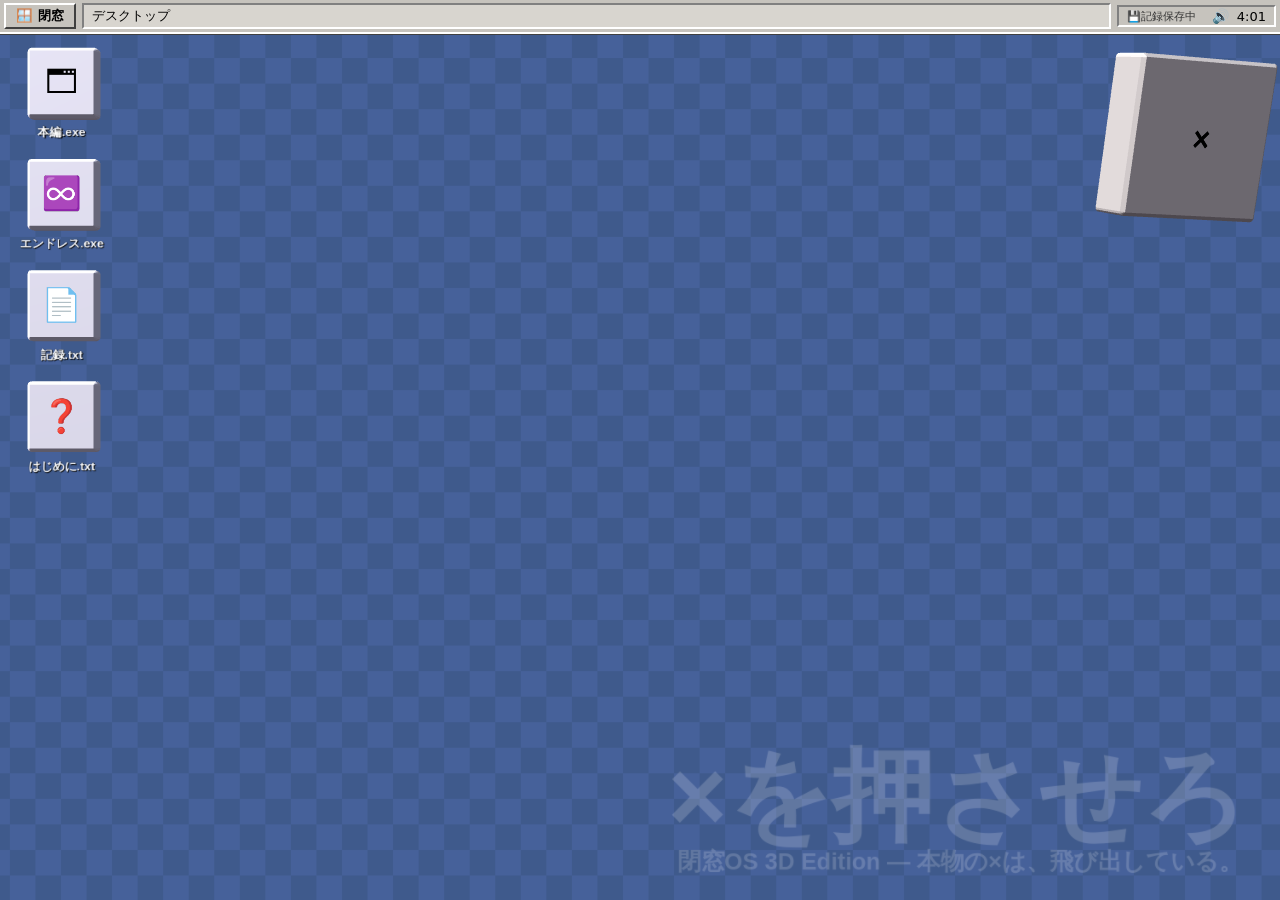
==== commit 102986f3: "2026/11/10 -1 100万ビリヤード、超究極ヨット1000を修正 すべてのゲームのcssとjavaScriptを別ファイルに移動" ====
--- a/AdCloseGame/index.html
+++ b/AdCloseGame/index.html
@@ -1,55 +1,31 @@
 <!doctype html>
 <html lang="ja">
 <head>
-<meta charset="utf-8" />
-<meta name="viewport" content="width=device-width, initial-scale=1, maximum-scale=1" />
-<title>×を押させろ</title>
-<style>
-/* 「×を押させろ 3D」— a fictional retro OS ("閉窓OS") where the UI itself is the enemy.
-   Everything you can press lives in the WebGL scene; the DOM only carries the taskbar and speech. */
-* { box-sizing: border-box; }
-html, body { margin: 0; height: 100%; overflow: hidden; font: 13px "Hiragino Sans", "Yu Gothic UI", "Meiryo", "Noto Sans CJK JP", system-ui, sans-serif; color: #000; user-select: none; -webkit-user-select: none; background: #3f5a8c; }
-.hidden { display: none !important; }
-button { font-family: inherit; }
-#gl { position: fixed; inset: 0; width: 100%; height: 100%; display: block; touch-action: none; cursor: default; }
-#gl.pointer { cursor: pointer; }
 
-#taskbar { position: fixed; top: 0; left: 0; right: 0; height: 34px; background: #c6c3bd; border-bottom: 2px solid #fff; box-shadow: 0 1px 0 #404040; display: flex; align-items: center; gap: 6px; padding: 0 4px; z-index: 50; }
-.start { font-weight: 700; padding: 2px 10px; background: #c6c3bd; border: 2px solid; border-color: #fff #404040 #404040 #fff; }
-.task { flex: 1; min-width: 0; background: #d8d5cf; border: 2px solid; border-color: #808080 #fff #fff #808080; padding: 2px 8px; white-space: nowrap; overflow: hidden; text-overflow: ellipsis; }
-.tray { display: flex; gap: 8px; align-items: center; border: 2px solid; border-color: #808080 #fff #fff #808080; padding: 1px 8px; white-space: nowrap; }
-#hearts { color: #d00; letter-spacing: 2px; }
-#mute { background: none; border: 0; cursor: pointer; padding: 0; font-size: 14px; }
-#save-note { font-size: 11px; color: #333; }
-#save-note.warn { color: #a00; font-weight: 700; }
+    <script async src="https://www.googletagmanager.com/gtag/js?id=G-0W12QHHBRH"></script>
+    <script>
+        window.dataLayer = window.dataLayer || [];
 
-.say { position: fixed; z-index: 60; pointer-events: none; opacity: 0; transition: opacity .15s; max-width: 280px; }
-.say.show { opacity: 1; }
-#say-ad { transform: translate(-50%, -100%); background: #ffffe1; border: 1px solid #000; padding: 5px 9px; font-weight: 700; box-shadow: 2px 2px 0 rgba(0,0,0,.4); }
-#say-ad.designer { background: #fff; border: 2px dashed #a0f; }
-#say-ad::after { content: ""; position: absolute; left: 50%; bottom: -13px; border: 6px solid transparent; border-top-color: #000; }
-#say-x { transform: translate(-50%, -100%); background: #ffffe1; border: 1px solid #000; font-size: 11px; padding: 2px 6px; }
-.tray-balloon { top: 42px; right: 10px; background: #ffffe1; border: 1px solid #000; border-radius: 8px; padding: 8px 12px; box-shadow: 2px 2px 0 rgba(0,0,0,.3); }
-.tray-balloon::before { content: "ℹ 閉窓OS"; display: block; font-weight: 700; font-size: 11px; color: #000080; }
-#score-pop { position: fixed; right: 24px; top: 96px; font: 900 24px sans-serif; color: #000080; opacity: 0; pointer-events: none; z-index: 55; text-shadow: 1px 1px 0 #fff; }
-#score-pop.show { animation: popup 1s ease-out; }
-@keyframes popup { 0% { opacity: 1; transform: translateY(10px); } 100% { opacity: 0; transform: translateY(-20px); } }
-#applause { position: fixed; left: 50%; top: 40%; transform: translate(-50%, -50%); font-size: 64px; opacity: 0; pointer-events: none; z-index: 70; }
-#applause.show { animation: popup 1.4s ease-out; }
-#blackout { position: fixed; inset: 0; background: #000; z-index: 90; display: flex; align-items: center; justify-content: center; color: #555; font-size: 18px; animation: fadein 1.5s; }
-@keyframes fadein { from { opacity: 0; } }
-body.batsu .start { font-size: 0; }
-body.batsu .start::after { content: "×"; font-size: 14px; }
-@media (max-width: 600px) { #save-note { display: none; } .say { max-width: 200px; font-size: 12px; } }
+        function gtag() {
+            dataLayer.push(arguments);
+        }
 
-</style>
+        gtag('js', new Date());
+        gtag('config', 'G-0W12QHHBRH');
+    </script>
+
+    <meta charset="utf-8"/>
+    <meta name="viewport" content="width=device-width, initial-scale=1, maximum-scale=1"/>
+    <title>×を押させろ</title>
+    <link rel="stylesheet" href="style.css">
+
 </head>
 <body>
 <canvas id="gl"></canvas>
 <div id="taskbar">
-  <button class="start" id="start">🪟 閉窓</button>
-  <span class="task" id="task-ad">デスクトップ</span>
-  <span class="tray"><span id="save-note"></span><span id="hearts" title="我慢ゲージ"></span><button id="mute" title="音">🔊</button><span id="clock">--:--</span></span>
+    <button class="start" id="start">🪟 閉窓</button>
+    <span class="task" id="task-ad">デスクトップ</span>
+    <span class="tray"><span id="save-note"></span><span id="hearts" title="我慢ゲージ"></span><button id="mute" title="音">🔊</button><span id="clock">--:--</span></span>
 </div>
 <div id="say-ad" class="say"></div>
 <div id="say-x" class="say"></div>
@@ -57,3626 +33,8 @@
 <div id="score-pop"></div>
 <div id="applause">👏👏👏</div>
 <div id="blackout" class="hidden"><p>静かな画面が戻ってきました。</p></div>
-<script>
-"use strict";
-(() => {
-  // AdCloseGame/src/audio.ts
-  var AudioOut = class {
-    constructor() {
-      this.ctx = null;
-      this.master = null;
-      this.silencedUntil = 0;
-      this.muted = false;
-      this.volume = 0.7;
-    }
-    unlock() {
-      var _a;
-      if (!this.ctx) {
-        const Ctor = (_a = window.AudioContext) != null ? _a : window.webkitAudioContext;
-        if (!Ctor) return;
-        try {
-          this.ctx = new Ctor();
-        } catch (err) {
-          console.warn("[audio] unavailable", err);
-          return;
-        }
-        this.master = this.ctx.createGain();
-        this.master.connect(this.ctx.destination);
-        this.apply();
-      }
-      if (this.ctx.state === "suspended") void this.ctx.resume();
-    }
-    apply() {
-      if (!this.ctx || !this.master) return;
-      const silent = this.muted || performance.now() < this.silencedUntil;
-      this.master.gain.setTargetAtTime(silent ? 0 : this.volume, this.ctx.currentTime, 0.01);
-    }
-    silence(ms) {
-      this.silencedUntil = performance.now() + ms;
-      this.apply();
-      window.setTimeout(() => this.apply(), ms + 20);
-    }
-    out() {
-      if (!this.ctx || !this.master || performance.now() < this.silencedUntil) return null;
-      return { ctx: this.ctx, dest: this.master };
-    }
-  };
 
-  // AdCloseGame/src/errors.ts
-  function installErrorOverlay(gameName) {
-    const show = (msg) => {
-      let box2 = document.getElementById("game-error");
-      if (!box2) {
-        box2 = document.createElement("div");
-        box2.id = "game-error";
-        box2.style.cssText = "position:fixed;left:8px;bottom:8px;max-width:70vw;z-index:99999;background:#300;color:#fbb;font:12px monospace;padding:8px;border:1px solid #f66;white-space:pre-wrap";
-        box2.title = "クリックで閉じる";
-        box2.addEventListener("click", () => box2 == null ? void 0 : box2.remove());
-        document.body.appendChild(box2);
-      }
-      box2.textContent = `[${gameName}] エラー: ${msg}`;
-    };
-    window.addEventListener("error", (e) => show(e.message));
-    window.addEventListener("unhandledrejection", (e) => show(String(e.reason)));
-  }
-  function debugEnabled() {
-    return new URLSearchParams(location.search).get("debug") === "1";
-  }
+<script src="game.js"></script>
 
-  // AdCloseGame/src/math3d.ts
-  var v3 = {
-    add: (a, b) => [a[0] + b[0], a[1] + b[1], a[2] + b[2]],
-    sub: (a, b) => [a[0] - b[0], a[1] - b[1], a[2] - b[2]],
-    scale: (a, s) => [a[0] * s, a[1] * s, a[2] * s],
-    dot: (a, b) => a[0] * b[0] + a[1] * b[1] + a[2] * b[2],
-    cross: (a, b) => [a[1] * b[2] - a[2] * b[1], a[2] * b[0] - a[0] * b[2], a[0] * b[1] - a[1] * b[0]],
-    len: (a) => Math.hypot(a[0], a[1], a[2]),
-    norm: (a) => {
-      const l = Math.hypot(a[0], a[1], a[2]) || 1;
-      return [a[0] / l, a[1] / l, a[2] / l];
-    },
-    lerp: (a, b, t) => [a[0] + (b[0] - a[0]) * t, a[1] + (b[1] - a[1]) * t, a[2] + (b[2] - a[2]) * t]
-  };
-  function m4() {
-    const m = new Float32Array(16);
-    m[0] = m[5] = m[10] = m[15] = 1;
-    return m;
-  }
-  function perspective(out, fovy, aspect, near, far) {
-    const f = 1 / Math.tan(fovy / 2);
-    out.fill(0);
-    out[0] = f / aspect;
-    out[5] = f;
-    out[10] = (far + near) / (near - far);
-    out[11] = -1;
-    out[14] = 2 * far * near / (near - far);
-    return out;
-  }
-  function lookAt(out, eye, target, up) {
-    const z = v3.norm(v3.sub(eye, target));
-    let x = v3.cross(up, z);
-    if (v3.len(x) < 1e-6) x = v3.cross([0, 0, 1], z);
-    x = v3.norm(x);
-    const y = v3.cross(z, x);
-    out[0] = x[0];
-    out[1] = y[0];
-    out[2] = z[0];
-    out[3] = 0;
-    out[4] = x[1];
-    out[5] = y[1];
-    out[6] = z[1];
-    out[7] = 0;
-    out[8] = x[2];
-    out[9] = y[2];
-    out[10] = z[2];
-    out[11] = 0;
-    out[12] = -v3.dot(x, eye);
-    out[13] = -v3.dot(y, eye);
-    out[14] = -v3.dot(z, eye);
-    out[15] = 1;
-    return out;
-  }
-  function mul(out, a, b) {
-    const r = new Float32Array(16);
-    for (let c = 0; c < 4; c++)
-      for (let rr = 0; rr < 4; rr++)
-        r[c * 4 + rr] = a[rr] * b[c * 4] + a[4 + rr] * b[c * 4 + 1] + a[8 + rr] * b[c * 4 + 2] + a[12 + rr] * b[c * 4 + 3];
-    out.set(r);
-    return out;
-  }
-  function invert(out, m) {
-    const a = m;
-    const b00 = a[0] * a[5] - a[1] * a[4], b01 = a[0] * a[6] - a[2] * a[4], b02 = a[0] * a[7] - a[3] * a[4];
-    const b03 = a[1] * a[6] - a[2] * a[5], b04 = a[1] * a[7] - a[3] * a[5], b05 = a[2] * a[7] - a[3] * a[6];
-    const b06 = a[8] * a[13] - a[9] * a[12], b07 = a[8] * a[14] - a[10] * a[12], b08 = a[8] * a[15] - a[11] * a[12];
-    const b09 = a[9] * a[14] - a[10] * a[13], b10 = a[9] * a[15] - a[11] * a[13], b11 = a[10] * a[15] - a[11] * a[14];
-    let det = b00 * b11 - b01 * b10 + b02 * b09 + b03 * b08 - b04 * b07 + b05 * b06;
-    if (!det) return null;
-    det = 1 / det;
-    const r = new Float32Array(16);
-    r[0] = (a[5] * b11 - a[6] * b10 + a[7] * b09) * det;
-    r[1] = (a[2] * b10 - a[1] * b11 - a[3] * b09) * det;
-    r[2] = (a[13] * b05 - a[14] * b04 + a[15] * b03) * det;
-    r[3] = (a[10] * b04 - a[9] * b05 - a[11] * b03) * det;
-    r[4] = (a[6] * b08 - a[4] * b11 - a[7] * b07) * det;
-    r[5] = (a[0] * b11 - a[2] * b08 + a[3] * b07) * det;
-    r[6] = (a[14] * b02 - a[12] * b05 - a[15] * b01) * det;
-    r[7] = (a[8] * b05 - a[10] * b02 + a[11] * b01) * det;
-    r[8] = (a[4] * b10 - a[5] * b08 + a[7] * b06) * det;
-    r[9] = (a[1] * b08 - a[0] * b10 - a[3] * b06) * det;
-    r[10] = (a[12] * b04 - a[13] * b02 + a[15] * b00) * det;
-    r[11] = (a[9] * b02 - a[8] * b04 - a[11] * b00) * det;
-    r[12] = (a[5] * b07 - a[4] * b09 - a[6] * b06) * det;
-    r[13] = (a[0] * b09 - a[1] * b07 + a[2] * b06) * det;
-    r[14] = (a[13] * b01 - a[12] * b03 - a[14] * b00) * det;
-    r[15] = (a[8] * b03 - a[9] * b01 + a[10] * b00) * det;
-    out.set(r);
-    return out;
-  }
-  function fromTRS(out, t, q, s = [1, 1, 1]) {
-    const [x, y, z, w] = q;
-    const x2 = x + x, y2 = y + y, z2 = z + z;
-    const xx = x * x2, xy = x * y2, xz = x * z2, yy = y * y2, yz = y * z2, zz = z * z2, wx = w * x2, wy = w * y2, wz = w * z2;
-    out[0] = (1 - (yy + zz)) * s[0];
-    out[1] = (xy + wz) * s[0];
-    out[2] = (xz - wy) * s[0];
-    out[3] = 0;
-    out[4] = (xy - wz) * s[1];
-    out[5] = (1 - (xx + zz)) * s[1];
-    out[6] = (yz + wx) * s[1];
-    out[7] = 0;
-    out[8] = (xz + wy) * s[2];
-    out[9] = (yz - wx) * s[2];
-    out[10] = (1 - (xx + yy)) * s[2];
-    out[11] = 0;
-    out[12] = t[0];
-    out[13] = t[1];
-    out[14] = t[2];
-    out[15] = 1;
-    return out;
-  }
-  function normalMatrix(m) {
-    var _a;
-    const inv = (_a = invert(new Float32Array(16), m)) != null ? _a : m4();
-    return new Float32Array([inv[0], inv[4], inv[8], inv[1], inv[5], inv[9], inv[2], inv[6], inv[10]]);
-  }
-  function transformPoint(m, p) {
-    const x = p[0], y = p[1], z = p[2];
-    return [
-      m[0] * x + m[4] * y + m[8] * z + m[12],
-      m[1] * x + m[5] * y + m[9] * z + m[13],
-      m[2] * x + m[6] * y + m[10] * z + m[14],
-      m[3] * x + m[7] * y + m[11] * z + m[15]
-    ];
-  }
-  var quat = {
-    identity: () => [0, 0, 0, 1],
-    axisAngle: (axis, rad) => {
-      const a = v3.norm(axis);
-      const s = Math.sin(rad / 2);
-      return [a[0] * s, a[1] * s, a[2] * s, Math.cos(rad / 2)];
-    },
-    mul: (a, b) => [
-      a[3] * b[0] + a[0] * b[3] + a[1] * b[2] - a[2] * b[1],
-      a[3] * b[1] - a[0] * b[2] + a[1] * b[3] + a[2] * b[0],
-      a[3] * b[2] + a[0] * b[1] - a[1] * b[0] + a[2] * b[3],
-      a[3] * b[3] - a[0] * b[0] - a[1] * b[1] - a[2] * b[2]
-    ],
-    euler: (x, y, z) => quat.mul(quat.mul(quat.axisAngle([0, 1, 0], y), quat.axisAngle([1, 0, 0], x)), quat.axisAngle([0, 0, 1], z)),
-    rotate: (q, v) => {
-      const [x, y, z, w] = q;
-      const ix = w * v[0] + y * v[2] - z * v[1];
-      const iy = w * v[1] + z * v[0] - x * v[2];
-      const iz = w * v[2] + x * v[1] - y * v[0];
-      const iw = -x * v[0] - y * v[1] - z * v[2];
-      return [ix * w + iw * -x + iy * -z - iz * -y, iy * w + iw * -y + iz * -x - ix * -z, iz * w + iw * -z + ix * -y - iy * -x];
-    },
-    normalize: (q) => {
-      const l = Math.hypot(q[0], q[1], q[2], q[3]) || 1;
-      return [q[0] / l, q[1] / l, q[2] / l, q[3] / l];
-    },
-    slerp: (a, b, t) => {
-      let cos = a[0] * b[0] + a[1] * b[1] + a[2] * b[2] + a[3] * b[3];
-      let bb = b;
-      if (cos < 0) {
-        cos = -cos;
-        bb = [-b[0], -b[1], -b[2], -b[3]];
-      }
-      if (cos > 0.9995) return quat.normalize([a[0] + (bb[0] - a[0]) * t, a[1] + (bb[1] - a[1]) * t, a[2] + (bb[2] - a[2]) * t, a[3] + (bb[3] - a[3]) * t]);
-      const th = Math.acos(cos);
-      const s = Math.sin(th);
-      const wa = Math.sin((1 - t) * th) / s;
-      const wb = Math.sin(t * th) / s;
-      return [a[0] * wa + bb[0] * wb, a[1] * wa + bb[1] * wb, a[2] * wa + bb[2] * wb, a[3] * wa + bb[3] * wb];
-    }
-  };
-  function rayPlaneZ(r, z) {
-    if (Math.abs(r.d[2]) < 1e-6) return null;
-    const t = (z - r.o[2]) / r.d[2];
-    if (t < 0) return null;
-    return [r.o[0] + r.d[0] * t, r.o[1] + r.d[1] * t, z];
-  }
-  var ease = {
-    out: (t) => 1 - Math.pow(1 - t, 3),
-    inOut: (t) => t < 0.5 ? 4 * t * t * t : 1 - Math.pow(-2 * t + 2, 3) / 2,
-    back: (t) => {
-      const c1 = 1.70158, c3 = c1 + 1;
-      return 1 + c3 * Math.pow(t - 1, 3) + c1 * Math.pow(t - 1, 2);
-    },
-    bounce: (t) => {
-      const n1 = 7.5625, d1 = 2.75;
-      if (t < 1 / d1) return n1 * t * t;
-      if (t < 2 / d1) return n1 * (t -= 1.5 / d1) * t + 0.75;
-      if (t < 2.5 / d1) return n1 * (t -= 2.25 / d1) * t + 0.9375;
-      return n1 * (t -= 2.625 / d1) * t + 0.984375;
-    }
-  };
-
-  // AdCloseGame/src/gl.ts
-  var VS = `
-attribute vec3 aPos; attribute vec3 aNormal; attribute vec2 aUV; attribute vec3 aColor;
-attribute vec3 aIPos; attribute vec4 aIQuat; attribute vec3 aIScale; attribute vec4 aIColor;
-uniform mat4 uModel; uniform mat4 uViewProj; uniform mat3 uNormalMat;
-varying vec3 vN; varying vec3 vW; varying vec2 vUV; varying vec4 vCol;
-vec3 qrot(vec4 q, vec3 v) { return v + 2.0 * cross(q.xyz, cross(q.xyz, v) + q.w * v); }
-void main() {
-  vec3 p = aIPos + qrot(aIQuat, aPos * aIScale);
-  vec3 n = qrot(aIQuat, aNormal / aIScale);
-  vec4 w = uModel * vec4(p, 1.0);
-  vW = w.xyz;
-  vN = uNormalMat * n;
-  vUV = aUV;
-  vCol = vec4(aColor, 1.0) * aIColor;
-  gl_Position = uViewProj * w;
-}`;
-  var FS = `
-precision mediump float;
-varying vec3 vN; varying vec3 vW; varying vec2 vUV; varying vec4 vCol;
-uniform vec4 uColor; uniform sampler2D uTex; uniform float uUseTex; uniform float uUnlit;
-uniform vec3 uLightDir; uniform vec3 uLightColor; uniform vec3 uSky; uniform vec3 uGround;
-uniform vec3 uEye; uniform float uSpec; uniform float uShin; uniform vec3 uEmissive; uniform float uToon;
-uniform vec3 uFogColor; uniform vec2 uFog;
-void main() {
-  vec4 base = uColor * vCol;
-  if (uUseTex > 0.5) base *= texture2D(uTex, vUV);
-  if (base.a < 0.01) discard;
-  vec3 col;
-  if (uUnlit > 0.5) {
-    col = base.rgb;
-  } else {
-    vec3 n = normalize(vN);
-    if (!gl_FrontFacing) n = -n;
-    float d = max(dot(n, uLightDir), 0.0);
-    if (uToon > 0.5) d = smoothstep(0.0, 0.08, d - 0.2) * 0.55 + smoothstep(0.0, 0.08, d - 0.62) * 0.45;
-    vec3 amb = mix(uGround, uSky, n.y * 0.5 + 0.5);
-    vec3 v = normalize(uEye - vW);
-    vec3 h = normalize(uLightDir + v);
-    float s = pow(max(dot(n, h), 0.0), uShin) * uSpec;
-    if (uToon > 0.5) s = step(0.5, s) * uSpec;
-    col = base.rgb * (amb + uLightColor * d) + s * uLightColor;
-  }
-  col += uEmissive;
-  if (uFog.y > 0.0) {
-    float f = clamp((length(vW - uEye) - uFog.x) / (uFog.y - uFog.x), 0.0, 1.0);
-    col = mix(col, uFogColor, f);
-  }
-  gl_FragColor = vec4(col, base.a);
-}`;
-  var LOC = { aPos: 0, aNormal: 1, aUV: 2, aColor: 3, aIPos: 4, aIQuat: 5, aIScale: 6, aIColor: 7 };
-  var INST_FLOATS = 14;
-  var Mesh = class {
-    constructor(r, g, dynamic = false) {
-      this.r = r;
-      this.dynamic = dynamic;
-      const gl = r.gl;
-      const usage = dynamic ? gl.DYNAMIC_DRAW : gl.STATIC_DRAW;
-      const mk = (data) => {
-        const b = gl.createBuffer();
-        gl.bindBuffer(gl.ARRAY_BUFFER, b);
-        gl.bufferData(gl.ARRAY_BUFFER, data, usage);
-        return b;
-      };
-      this.vbo = mk(new Float32Array(g.pos));
-      this.nbo = mk(new Float32Array(g.nrm));
-      this.tbo = mk(new Float32Array(g.uv.length ? g.uv : new Array(g.pos.length / 3 * 2).fill(0)));
-      this.cbo = g.col ? mk(new Float32Array(g.col)) : null;
-      this.ibo = gl.createBuffer();
-      this.vertexCount = g.pos.length / 3;
-      this.count = g.idx.length;
-      this.indexType = gl.UNSIGNED_SHORT;
-      this.uploadIndices(g.idx);
-    }
-    uploadIndices(idx) {
-      const gl = this.r.gl;
-      const big = this.vertexCount > 65535;
-      if (big && !this.r.uint32) throw new Error("mesh too large for this WebGL implementation");
-      gl.bindBuffer(gl.ELEMENT_ARRAY_BUFFER, this.ibo);
-      gl.bufferData(gl.ELEMENT_ARRAY_BUFFER, big ? new Uint32Array(idx) : new Uint16Array(idx), this.dynamic ? gl.DYNAMIC_DRAW : gl.STATIC_DRAW);
-      this.indexType = big ? gl.UNSIGNED_INT : gl.UNSIGNED_SHORT;
-      this.count = idx.length;
-    }
-    /** Replace all vertex data (dynamic meshes such as cables). Buffers grow as needed. */
-    update(g) {
-      const gl = this.r.gl;
-      this.vertexCount = g.vertexCount;
-      const put = (b, d) => {
-        gl.bindBuffer(gl.ARRAY_BUFFER, b);
-        gl.bufferData(gl.ARRAY_BUFFER, d, gl.DYNAMIC_DRAW);
-      };
-      put(this.vbo, g.pos);
-      put(this.nbo, g.nrm);
-      if (g.uv) put(this.tbo, g.uv);
-      else put(this.tbo, new Float32Array(g.vertexCount * 2));
-      if (g.col && this.cbo) put(this.cbo, g.col);
-      gl.bindBuffer(gl.ELEMENT_ARRAY_BUFFER, this.ibo);
-      gl.bufferData(gl.ELEMENT_ARRAY_BUFFER, g.idx, gl.DYNAMIC_DRAW);
-      this.indexType = g.idx instanceof Uint32Array ? gl.UNSIGNED_INT : gl.UNSIGNED_SHORT;
-      this.count = g.indexCount;
-    }
-    dispose() {
-      const gl = this.r.gl;
-      [this.vbo, this.nbo, this.tbo, this.ibo, this.cbo].forEach((b) => b && gl.deleteBuffer(b));
-    }
-  };
-  var Instances = class {
-    constructor(r, capacity) {
-      this.r = r;
-      this.capacity = capacity;
-      this.count = 0;
-      this.data = new Float32Array(capacity * INST_FLOATS);
-      this.buffer = r.gl.createBuffer();
-    }
-    set(i, x, y, z, qx, qy, qz, qw, sx, sy, sz, r, g, b, a) {
-      if (i >= this.capacity) this.grow(Math.max(i + 1, this.capacity * 2));
-      const o = i * INST_FLOATS;
-      const d = this.data;
-      d[o] = x;
-      d[o + 1] = y;
-      d[o + 2] = z;
-      d[o + 3] = qx;
-      d[o + 4] = qy;
-      d[o + 5] = qz;
-      d[o + 6] = qw;
-      d[o + 7] = sx;
-      d[o + 8] = sy;
-      d[o + 9] = sz;
-      d[o + 10] = r;
-      d[o + 11] = g;
-      d[o + 12] = b;
-      d[o + 13] = a;
-    }
-    grow(n) {
-      const next = new Float32Array(n * INST_FLOATS);
-      next.set(this.data);
-      this.data = next;
-      this.capacity = n;
-    }
-    upload() {
-      const gl = this.r.gl;
-      gl.bindBuffer(gl.ARRAY_BUFFER, this.buffer);
-      gl.bufferData(gl.ARRAY_BUFFER, this.data.subarray(0, this.count * INST_FLOATS), gl.DYNAMIC_DRAW);
-    }
-    dispose() {
-      this.r.gl.deleteBuffer(this.buffer);
-    }
-  };
-  var Camera = class {
-    constructor() {
-      this.eye = [0, 10, 10];
-      this.target = [0, 0, 0];
-      this.up = [0, 1, 0];
-      this.fov = 45 * Math.PI / 180;
-      this.near = 1;
-      this.far = 5e3;
-      this.aspect = 1;
-      this.view = m4();
-      this.proj = m4();
-      this.viewProj = m4();
-      this.inv = m4();
-    }
-    update() {
-      lookAt(this.view, this.eye, this.target, this.up);
-      perspective(this.proj, this.fov, this.aspect, this.near, this.far);
-      mul(this.viewProj, this.proj, this.view);
-      invert(this.inv, this.viewProj);
-    }
-    /** Ray through a CSS-pixel position of a canvas of size w×h. */
-    ray(sx, sy, w, h) {
-      const nx = sx / w * 2 - 1;
-      const ny = 1 - sy / h * 2;
-      const a = transformPoint(this.inv, [nx, ny, -1]);
-      const b = transformPoint(this.inv, [nx, ny, 1]);
-      const p0 = [a[0] / a[3], a[1] / a[3], a[2] / a[3]];
-      const p1 = [b[0] / b[3], b[1] / b[3], b[2] / b[3]];
-      return { o: p0, d: v3.norm(v3.sub(p1, p0)) };
-    }
-    /** World → CSS pixels. `behind` is true when the point is behind the camera. */
-    project(p, w, h) {
-      const c = transformPoint(this.viewProj, p);
-      if (c[3] <= 0) return { x: 0, y: 0, behind: true };
-      return { x: (c[0] / c[3] * 0.5 + 0.5) * w, y: (1 - (c[1] / c[3] * 0.5 + 0.5)) * h, behind: false };
-    }
-  };
-  var Renderer = class _Renderer {
-    constructor(gl) {
-      this.camera = null;
-      this.identity = m4();
-      this.identityN = new Float32Array([1, 0, 0, 0, 1, 0, 0, 0, 1]);
-      this.lost = false;
-      this.forceNoInstancing = false;
-      this.gl = gl;
-      this.isGL2 = typeof WebGL2RenderingContext !== "undefined" && gl instanceof WebGL2RenderingContext;
-      if (this.isGL2) {
-        const g2 = gl;
-        this.uint32 = true;
-        this.inst = { divisor: (l, d) => g2.vertexAttribDivisor(l, d), drawElementsInstanced: (m, c, t, o, n) => g2.drawElementsInstanced(m, c, t, o, n) };
-      } else {
-        this.uint32 = !!gl.getExtension("OES_element_index_uint");
-        const ext = gl.getExtension("ANGLE_instanced_arrays");
-        this.inst = ext ? { divisor: (l, d) => ext.vertexAttribDivisorANGLE(l, d), drawElementsInstanced: (m, c, t, o, n) => ext.drawElementsInstancedANGLE(m, c, t, o, n) } : null;
-      }
-      this.prog = this.compile(VS, FS);
-      const names = ["uModel", "uViewProj", "uNormalMat", "uColor", "uTex", "uUseTex", "uUnlit", "uLightDir", "uLightColor", "uSky", "uGround", "uEye", "uSpec", "uShin", "uEmissive", "uToon", "uFogColor", "uFog"];
-      this.u = Object.fromEntries(names.map((n) => [n, gl.getUniformLocation(this.prog, n)]));
-      gl.useProgram(this.prog);
-      gl.enable(gl.DEPTH_TEST);
-      gl.depthFunc(gl.LEQUAL);
-      gl.enable(gl.CULL_FACE);
-      const tex = gl.createTexture();
-      gl.bindTexture(gl.TEXTURE_2D, tex);
-      gl.texImage2D(gl.TEXTURE_2D, 0, gl.RGBA, 1, 1, 0, gl.RGBA, gl.UNSIGNED_BYTE, new Uint8Array([255, 255, 255, 255]));
-      this.white = tex;
-      gl.uniform1i(this.u.uTex, 0);
-    }
-    static create(canvas2, opts = {}) {
-      var _a;
-      const attrs = { antialias: (_a = opts.antialias) != null ? _a : true, alpha: false, premultipliedAlpha: false, preserveDrawingBuffer: false };
-      let gl = null;
-      const forced = opts.forceWebGL1 || new URLSearchParams(location.search).get("webgl") === "1";
-      if (!forced) gl = canvas2.getContext("webgl2", attrs);
-      if (!gl) gl = canvas2.getContext("webgl", attrs) || canvas2.getContext("experimental-webgl", attrs);
-      if (!gl) return null;
-      const r = new _Renderer(gl);
-      r.forceNoInstancing = new URLSearchParams(location.search).get("inst") === "0";
-      return r;
-    }
-    get instancing() {
-      return !!this.inst && !this.forceNoInstancing;
-    }
-    compile(vs, fs) {
-      const gl = this.gl;
-      const sh = (type, src) => {
-        const s = gl.createShader(type);
-        gl.shaderSource(s, src);
-        gl.compileShader(s);
-        if (!gl.getShaderParameter(s, gl.COMPILE_STATUS)) throw new Error(`shader compile failed: ${gl.getShaderInfoLog(s)}`);
-        return s;
-      };
-      const p = gl.createProgram();
-      gl.attachShader(p, sh(gl.VERTEX_SHADER, vs));
-      gl.attachShader(p, sh(gl.FRAGMENT_SHADER, fs));
-      for (const [name, loc] of Object.entries(LOC)) gl.bindAttribLocation(p, loc, name);
-      gl.linkProgram(p);
-      if (!gl.getProgramParameter(p, gl.LINK_STATUS)) throw new Error(`program link failed: ${gl.getProgramInfoLog(p)}`);
-      return p;
-    }
-    resize(canvas2, w, h, dpr) {
-      canvas2.width = Math.max(1, Math.round(w * dpr));
-      canvas2.height = Math.max(1, Math.round(h * dpr));
-      canvas2.style.width = `${w}px`;
-      canvas2.style.height = `${h}px`;
-      this.gl.viewport(0, 0, canvas2.width, canvas2.height);
-    }
-    begin(camera, lights, clear) {
-      var _a, _b;
-      const gl = this.gl;
-      this.camera = camera;
-      gl.clearColor(clear[0], clear[1], clear[2], 1);
-      gl.depthMask(true);
-      gl.clear(gl.COLOR_BUFFER_BIT | gl.DEPTH_BUFFER_BIT);
-      const u = this.u;
-      gl.uniformMatrix4fv(u.uViewProj, false, camera.viewProj);
-      const ld = v3.norm(lights.dir);
-      gl.uniform3f(u.uLightDir, ld[0], ld[1], ld[2]);
-      gl.uniform3fv(u.uLightColor, lights.color);
-      gl.uniform3fv(u.uSky, lights.sky);
-      gl.uniform3fv(u.uGround, lights.ground);
-      gl.uniform3fv(u.uEye, camera.eye);
-      gl.uniform3fv(u.uFogColor, (_a = lights.fogColor) != null ? _a : [0, 0, 0]);
-      gl.uniform2fv(u.uFog, (_b = lights.fog) != null ? _b : [0, 0]);
-    }
-    applyOpts(o) {
-      var _a, _b, _c, _d, _e, _f, _g, _h;
-      const gl = this.gl;
-      const u = this.u;
-      const model = (_a = o.model) != null ? _a : this.identity;
-      gl.uniformMatrix4fv(u.uModel, false, model);
-      gl.uniformMatrix3fv(u.uNormalMat, false, o.model ? normalMatrix(model) : this.identityN);
-      gl.uniform4fv(u.uColor, (_b = o.color) != null ? _b : [1, 1, 1, 1]);
-      gl.uniform1f(u.uUnlit, o.unlit ? 1 : 0);
-      gl.uniform3fv(u.uEmissive, (_c = o.emissive) != null ? _c : [0, 0, 0]);
-      gl.uniform1f(u.uSpec, (_d = o.spec) != null ? _d : 0.25);
-      gl.uniform1f(u.uShin, (_e = o.shin) != null ? _e : 24);
-      gl.uniform1f(u.uToon, o.toon ? 1 : 0);
-      gl.activeTexture(gl.TEXTURE0);
-      gl.bindTexture(gl.TEXTURE_2D, (_f = o.tex) != null ? _f : this.white);
-      gl.uniform1f(u.uUseTex, o.tex ? 1 : 0);
-      const blend = (_g = o.blend) != null ? _g : "none";
-      if (blend === "none") gl.disable(gl.BLEND);
-      else {
-        gl.enable(gl.BLEND);
-        if (blend === "add") gl.blendFunc(gl.SRC_ALPHA, gl.ONE);
-        else gl.blendFunc(gl.SRC_ALPHA, gl.ONE_MINUS_SRC_ALPHA);
-      }
-      gl.depthMask((_h = o.depthWrite) != null ? _h : blend === "none");
-      if (o.depthTest === false) gl.disable(gl.DEPTH_TEST);
-      else gl.enable(gl.DEPTH_TEST);
-      if (o.cull === false) gl.disable(gl.CULL_FACE);
-      else gl.enable(gl.CULL_FACE);
-    }
-    bindMesh(mesh) {
-      const gl = this.gl;
-      const attr = (buf, loc, size) => {
-        gl.bindBuffer(gl.ARRAY_BUFFER, buf);
-        gl.enableVertexAttribArray(loc);
-        gl.vertexAttribPointer(loc, size, gl.FLOAT, false, 0, 0);
-        if (this.inst) this.inst.divisor(loc, 0);
-      };
-      attr(mesh.vbo, LOC.aPos, 3);
-      attr(mesh.nbo, LOC.aNormal, 3);
-      attr(mesh.tbo, LOC.aUV, 2);
-      if (mesh.cbo) attr(mesh.cbo, LOC.aColor, 3);
-      else {
-        gl.disableVertexAttribArray(LOC.aColor);
-        gl.vertexAttrib3f(LOC.aColor, 1, 1, 1);
-      }
-      gl.bindBuffer(gl.ELEMENT_ARRAY_BUFFER, mesh.ibo);
-    }
-    constantInstance() {
-      const gl = this.gl;
-      for (const l of [LOC.aIPos, LOC.aIQuat, LOC.aIScale, LOC.aIColor]) gl.disableVertexAttribArray(l);
-      gl.vertexAttrib3f(LOC.aIPos, 0, 0, 0);
-      gl.vertexAttrib4f(LOC.aIQuat, 0, 0, 0, 1);
-      gl.vertexAttrib3f(LOC.aIScale, 1, 1, 1);
-      gl.vertexAttrib4f(LOC.aIColor, 1, 1, 1, 1);
-    }
-    draw(mesh, o = {}) {
-      if (this.lost || mesh.count === 0) return;
-      this.applyOpts(o);
-      this.bindMesh(mesh);
-      this.constantInstance();
-      this.gl.drawElements(this.gl.TRIANGLES, mesh.count, mesh.indexType, 0);
-    }
-    /** Draws `inst.count` copies. Falls back to one draw call per instance without the extension. */
-    drawInstanced(mesh, inst, o = {}) {
-      if (this.lost || mesh.count === 0 || inst.count === 0) return;
-      const gl = this.gl;
-      this.applyOpts(o);
-      this.bindMesh(mesh);
-      if (this.inst && !this.forceNoInstancing) {
-        inst.upload();
-        gl.bindBuffer(gl.ARRAY_BUFFER, inst.buffer);
-        const stride = INST_FLOATS * 4;
-        const set = (loc, size, off) => {
-          gl.enableVertexAttribArray(loc);
-          gl.vertexAttribPointer(loc, size, gl.FLOAT, false, stride, off * 4);
-          this.inst.divisor(loc, 1);
-        };
-        set(LOC.aIPos, 3, 0);
-        set(LOC.aIQuat, 4, 3);
-        set(LOC.aIScale, 3, 7);
-        set(LOC.aIColor, 4, 10);
-        this.inst.drawElementsInstanced(gl.TRIANGLES, mesh.count, mesh.indexType, 0, inst.count);
-        for (const l of [LOC.aIPos, LOC.aIQuat, LOC.aIScale, LOC.aIColor]) {
-          this.inst.divisor(l, 0);
-          gl.disableVertexAttribArray(l);
-        }
-        return;
-      }
-      for (const l of [LOC.aIPos, LOC.aIQuat, LOC.aIScale, LOC.aIColor]) gl.disableVertexAttribArray(l);
-      const d = inst.data;
-      for (let i = 0; i < inst.count; i++) {
-        const k = i * INST_FLOATS;
-        gl.vertexAttrib3f(LOC.aIPos, d[k], d[k + 1], d[k + 2]);
-        gl.vertexAttrib4f(LOC.aIQuat, d[k + 3], d[k + 4], d[k + 5], d[k + 6]);
-        gl.vertexAttrib3f(LOC.aIScale, d[k + 7], d[k + 8], d[k + 9]);
-        gl.vertexAttrib4f(LOC.aIColor, d[k + 10], d[k + 11], d[k + 12], d[k + 13]);
-        gl.drawElements(gl.TRIANGLES, mesh.count, mesh.indexType, 0);
-      }
-    }
-    texture(source, opts = {}) {
-      const gl = this.gl;
-      const t = gl.createTexture();
-      this.updateTexture(t, source, opts);
-      return t;
-    }
-    updateTexture(t, source, opts = {}) {
-      const gl = this.gl;
-      gl.bindTexture(gl.TEXTURE_2D, t);
-      gl.pixelStorei(gl.UNPACK_PREMULTIPLY_ALPHA_WEBGL, false);
-      gl.texImage2D(gl.TEXTURE_2D, 0, gl.RGBA, gl.RGBA, gl.UNSIGNED_BYTE, source);
-      const pot = (n) => (n & n - 1) === 0;
-      const canMip = opts.mipmap && (this.isGL2 || pot(source.width) && pot(source.height));
-      const wrap2 = opts.repeat && (this.isGL2 || pot(source.width) && pot(source.height)) ? gl.REPEAT : gl.CLAMP_TO_EDGE;
-      gl.texParameteri(gl.TEXTURE_2D, gl.TEXTURE_WRAP_S, wrap2);
-      gl.texParameteri(gl.TEXTURE_2D, gl.TEXTURE_WRAP_T, wrap2);
-      gl.texParameteri(gl.TEXTURE_2D, gl.TEXTURE_MAG_FILTER, gl.LINEAR);
-      if (canMip) {
-        gl.generateMipmap(gl.TEXTURE_2D);
-        gl.texParameteri(gl.TEXTURE_2D, gl.TEXTURE_MIN_FILTER, gl.LINEAR_MIPMAP_LINEAR);
-      } else gl.texParameteri(gl.TEXTURE_2D, gl.TEXTURE_MIN_FILTER, gl.LINEAR);
-    }
-    deleteTexture(t) {
-      if (t) this.gl.deleteTexture(t);
-    }
-    get cameraInUse() {
-      return this.camera;
-    }
-  };
-  function paintCanvas(w, h, draw) {
-    const c = document.createElement("canvas");
-    c.width = w;
-    c.height = h;
-    const g = c.getContext("2d");
-    if (!g) throw new Error("2D canvas unavailable");
-    draw(g, w, h);
-    return c;
-  }
-  var UI_FONT = '"Hiragino Maru Gothic ProN","Hiragino Sans","Yu Gothic UI","Meiryo","Noto Sans CJK JP",sans-serif';
-  function showNoWebGL(message) {
-    const d = document.createElement("div");
-    d.style.cssText = "position:fixed;inset:0;display:flex;align-items:center;justify-content:center;text-align:center;padding:24px;background:#222;color:#fff;font:16px sans-serif;z-index:99999;line-height:1.8";
-    d.innerHTML = message;
-    document.body.appendChild(d);
-  }
-  function watchContextLoss(canvas2, r) {
-    canvas2.addEventListener("webglcontextlost", (e) => {
-      e.preventDefault();
-      r.lost = true;
-      console.warn("[gl] WebGL context lost");
-    });
-    canvas2.addEventListener("webglcontextrestored", () => location.reload());
-  }
-
-  // AdCloseGame/src/lines.ts
-  var LinePicker = class {
-    constructor(pools, rng2, opts = {}) {
-      this.pools = pools;
-      this.rng = rng2;
-      this.opts = opts;
-      this.recent = [];
-      this.lastShownAt = -Infinity;
-      this.lastPriority = 0;
-      this.holdUntil = 0;
-      for (const [k, v] of Object.entries(pools)) {
-        if (v.length === 0) throw new Error(`line pool "${k}" is empty`);
-      }
-    }
-    /** Picks a line from the pool without rate limiting (used for forced UI text). */
-    pickRaw(key) {
-      var _a, _b;
-      const pool = this.pools[key];
-      const recentSize = Math.min((_a = this.opts.recentSize) != null ? _a : 12, Math.max(0, pool.length - 1));
-      const avoid = new Set(this.recent.slice(-recentSize));
-      const last2 = this.recent[this.recent.length - 1];
-      let candidates = pool.filter((l) => !avoid.has(l));
-      if (candidates.length === 0) candidates = pool.filter((l) => l !== last2);
-      if (candidates.length === 0) candidates = [...pool];
-      const text = candidates[Math.floor(this.rng() * candidates.length)];
-      this.recent.push(text);
-      if (this.recent.length > 64) this.recent.shift();
-      (_b = globalThis.__lineLog) == null ? void 0 : _b.push(`${key}	${text}`);
-      return text;
-    }
-    /** Returns a line if it may be shown now, otherwise null. */
-    request(key, now, req = {}) {
-      var _a, _b, _c, _d;
-      const priority = (_a = req.priority) != null ? _a : 1;
-      const gap = (_c = (_b = req.minGapMs) != null ? _b : this.opts.baseGapMs) != null ? _c : 1400;
-      if (now < this.holdUntil && priority <= this.lastPriority) return null;
-      if (priority < 3 && now - this.lastShownAt < gap && priority <= this.lastPriority) return null;
-      const text = this.pickRaw(key);
-      this.lastShownAt = now;
-      this.lastPriority = priority;
-      this.holdUntil = priority >= 2 ? now + ((_d = this.opts.holdMs) != null ? _d : 2200) : now;
-      return { text, priority, key };
-    }
-    /** Lets lower priority lines through again (e.g. after the bubble faded). */
-    release() {
-      this.lastPriority = 0;
-      this.holdUntil = 0;
-    }
-    get history() {
-      return this.recent;
-    }
-  };
-
-  // AdCloseGame/src/rare.ts
-  var RareTable = class {
-    constructor(rates, rng2, query = typeof location !== "undefined" ? location.search : "") {
-      this.rates = rates;
-      this.rng = rng2;
-      this.forced = /* @__PURE__ */ new Set();
-      this.forceAll = false;
-      this.disableAll = false;
-      const param = new URLSearchParams(query).get("rare");
-      if (param === "all") this.forceAll = true;
-      else if (param === "none") this.disableAll = true;
-      else if (param) param.split(",").forEach((p) => this.forced.add(p.trim()));
-    }
-    roll(id) {
-      if (this.disableAll) return false;
-      if (this.forceAll || this.forced.has(id)) return true;
-      return this.rng() < this.rates[id];
-    }
-    rate(id) {
-      return this.rates[id];
-    }
-    isForced(id) {
-      return !this.disableAll && (this.forceAll || this.forced.has(id));
-    }
-  };
-
-  // AdCloseGame/src/rng.ts
-  function seededRng(seed2) {
-    let a = seed2 >>> 0;
-    return () => {
-      a = a + 1831565813 >>> 0;
-      let t = a;
-      t = Math.imul(t ^ t >>> 15, t | 1);
-      t ^= t + Math.imul(t ^ t >>> 7, t | 61);
-      return ((t ^ t >>> 14) >>> 0) / 4294967296;
-    };
-  }
-
-  // AdCloseGame/src/storage.ts
-  var MemoryKV = class {
-    constructor() {
-      this.map = /* @__PURE__ */ new Map();
-    }
-    getItem(k) {
-      return this.map.has(k) ? this.map.get(k) : null;
-    }
-    setItem(k, v) {
-      this.map.set(k, v);
-    }
-    removeItem(k) {
-      this.map.delete(k);
-    }
-  };
-  function detectBackend() {
-    try {
-      if (typeof localStorage !== "undefined") {
-        const probe = "__AdCloseGame_probe__";
-        localStorage.setItem(probe, "1");
-        const ok = localStorage.getItem(probe) === "1";
-        localStorage.removeItem(probe);
-        if (ok) return { backend: localStorage, persistent: true };
-      }
-    } catch (err) {
-      console.warn("[save] localStorage is not available; records last until the tab closes", err);
-    }
-    return { backend: new MemoryKV(), persistent: false };
-  }
-  var PREFIX = "AdCloseGame.v1:";
-  var JsonStore = class {
-    constructor(namespace, defaults, backend2) {
-      this.defaults = defaults;
-      this.backend = backend2;
-      this.lastWriteOk = true;
-      this.key = PREFIX + namespace;
-      this.data = this.read();
-    }
-    read() {
-      const base = this.defaults();
-      let raw = null;
-      try {
-        raw = this.backend.getItem(this.key);
-      } catch (err) {
-        console.warn("[save] read failed", err);
-      }
-      if (!raw) return base;
-      try {
-        return { ...base, ...JSON.parse(raw) };
-      } catch (err) {
-        console.error(`[save] corrupt data under ${this.key}; starting fresh`, err);
-        return base;
-      }
-    }
-    get() {
-      return this.data;
-    }
-    update(mutator) {
-      const draft = JSON.parse(JSON.stringify(this.data));
-      mutator(draft);
-      this.data = draft;
-      try {
-        this.backend.setItem(this.key, JSON.stringify(this.data));
-        this.lastWriteOk = true;
-      } catch (err) {
-        this.lastWriteOk = false;
-        console.warn("[save] write failed (quota or privacy mode)", err);
-      }
-      return this.data;
-    }
-  };
-
-  // AdCloseGame/src/config.ts
-  var AD_TYPES = ["normal", "tiny", "flee", "fakes", "confirm", "hidden", "moving", "stack", "respawn", "timer", "read", "wall", "nested", "meta", "final"];
-  var AD_NAMES = {
-    normal: "普通の広告",
-    tiny: "極小×の広告",
-    flee: "逃げる×の広告",
-    fakes: "偽×だらけの広告",
-    confirm: "確認してくる広告",
-    hidden: "クッキーに隠れた広告",
-    moving: "跳ね回る広告",
-    stack: "重なる広告",
-    respawn: "蘇る広告",
-    timer: "待たせる広告",
-    read: "読ませる広告",
-    wall: "「閉じる」の壁",
-    nested: "入れ子の広告",
-    meta: "広告を閉じる広告",
-    final: "最終広告",
-    grandma: "おばあちゃんからのお知らせ",
-    browserItself: "ブラウザという広告",
-    osItself: "OSという広告"
-  };
-  var TIME_LIMIT = {
-    normal: 6,
-    tiny: 7,
-    flee: 10,
-    fakes: 9,
-    confirm: 9,
-    hidden: 10,
-    moving: 9,
-    stack: 12,
-    respawn: 11,
-    timer: 12,
-    read: 14,
-    wall: 12,
-    nested: 11,
-    meta: 11,
-    final: 30,
-    grandma: 15,
-    browserItself: 15,
-    osItself: 20
-  };
-  var STORY = ["normal", "tiny", "flee", "fakes", "confirm", "hidden", "moving", "stack", "respawn", "timer", "read", "wall", "nested", "meta", "final"];
-  var HIDDEN_STAGE = ["browserItself", "osItself"];
-  var RULES = {
-    lives: 3,
-    missTimePenalty: 1.5,
-    basePoints: 1e3,
-    timeBonusPerSec: 120,
-    comboStep: 0.15,
-    comboMax: 3,
-    fastCloseMs: 450,
-    perfectWindowMs: 280,
-    hintAfterSec: 4.5,
-    cheerBelowRatio: 0.3,
-    hiddenStageMaxMisses: 2,
-    endlessSpeedup: 0.035,
-    // time limit shrinks by this fraction per cleared ad, down to 45%
-    endlessMinScale: 0.45,
-    desktopPokes: 5
-  };
-  var RARE_RATES = {
-    grandma: 0.04,
-    morphX: 0.3,
-    holidayX: 0.25,
-    applauseAny: 0.02
-  };
-  var SECRET_WORD = "batsu";
-
-  // AdCloseGame/src/rules.ts
-  var AdRun = class {
-    constructor(mode, rng2) {
-      this.mode = mode;
-      this.rng = rng2;
-      this.lives = RULES.lives;
-      this.score = 0;
-      this.combo = 0;
-      this.maxCombo = 0;
-      this.misclicks = 0;
-      this.timeouts = 0;
-      this.cleared = 0;
-      this.perfects = 0;
-      this.elapsed = 0;
-      this.adMisses = 0;
-      this.typesCleared = /* @__PURE__ */ new Set();
-      this.firstTry = /* @__PURE__ */ new Set();
-      this.specials = /* @__PURE__ */ new Set();
-      this.index = 0;
-      this.over = false;
-      this.won = false;
-    }
-    /** Fixed sequence for story / hidden stage; null for endless. */
-    get script() {
-      return this.mode === "story" ? STORY : this.mode === "hidden" ? HIDDEN_STAGE : null;
-    }
-    /** Which ad comes next. Endless picks randomly from everything except the finale. */
-    nextType() {
-      const script = this.script;
-      if (script) return script[Math.min(this.index, script.length - 1)];
-      const pool = AD_TYPES.filter((t) => t !== "final");
-      return pool[Math.floor(this.rng() * pool.length)];
-    }
-    timeLimit(type) {
-      const base = TIME_LIMIT[type];
-      if (this.mode !== "endless") return base;
-      return base * Math.max(RULES.endlessMinScale, 1 - this.cleared * RULES.endlessSpeedup);
-    }
-    get length() {
-      var _a, _b;
-      return (_b = (_a = this.script) == null ? void 0 : _a.length) != null ? _b : Infinity;
-    }
-    startAd() {
-      this.adMisses = 0;
-    }
-    /** `bonus` ads (a rare letter) score but do not advance the script. */
-    success(type, timeLeft, reactionMs, perfectTiming = false, bonus = false) {
-      if (this.over) throw new Error("success() after the run ended");
-      this.combo += 1;
-      this.maxCombo = Math.max(this.maxCombo, this.combo);
-      this.cleared += 1;
-      if (!bonus) this.index += 1;
-      else this.specials.add(type);
-      const firstTry = this.adMisses === 0;
-      this.typesCleared.add(type);
-      if (firstTry) this.firstTry.add(type);
-      if (perfectTiming) this.perfects += 1;
-      const comboMult = Math.min(RULES.comboMax, 1 + (this.combo - 1) * RULES.comboStep);
-      const fast = reactionMs < RULES.fastCloseMs;
-      const points = Math.round((RULES.basePoints + Math.max(0, timeLeft) * RULES.timeBonusPerSec) * comboMult * (perfectTiming ? 1.5 : 1) * (firstTry ? 1.2 : 1));
-      this.score += points;
-      if (this.index >= this.length) {
-        this.won = true;
-        this.over = true;
-      }
-      return { points, fast, perfect: perfectTiming, firstTry };
-    }
-    /** A fake button was pressed. Returns the time penalty in seconds. */
-    miss() {
-      this.misclicks += 1;
-      this.adMisses += 1;
-      this.combo = 0;
-      return RULES.missTimePenalty;
-    }
-    timeout() {
-      this.timeouts += 1;
-      this.combo = 0;
-      this.lives -= 1;
-      if (this.lives <= 0) this.over = true;
-      else if (!this.script) this.index += 1;
-    }
-    /** Hidden stage unlock: clear the story with at most N misclicks. */
-    get earnsHiddenStage() {
-      return this.mode === "story" && this.won && this.misclicks <= RULES.hiddenStageMaxMisses;
-    }
-  };
-  var CONFIRM_BANK = [
-    { question: "広告を閉じますか？", options: [{ label: "閉じる", closes: true }, { label: "閉じない", closes: false }] },
-    { question: "広告を閉じないままにしますか？", options: [{ label: "はい", closes: false }, { label: "いいえ", closes: true }] },
-    { question: "閉じるのをやめますか？", options: [{ label: "やめる", closes: false }, { label: "やめない", closes: true }] },
-    { question: "このボタンを閉じますか？", options: [{ label: "ボタンを閉じる", closes: false }, { label: "広告を閉じる", closes: true }, { label: "キャンセル", closes: false }] },
-    { question: "広告の表示を継続しないことに同意しますか？", options: [{ label: "同意する", closes: true }, { label: "同意しない", closes: false }] },
-    { question: "本当に、本当に閉じますか？", options: [{ label: "本当は閉じない", closes: false }, { label: "本当に閉じる", closes: true }, { label: "もう少し見る", closes: false }] },
-    { question: "広告を見続けることをキャンセルしますか？", options: [{ label: "キャンセルする", closes: true }, { label: "キャンセルしない", closes: false }] },
-    { question: "閉じない理由はありますか？", options: [{ label: "ある（閉じない）", closes: false }, { label: "ない（閉じる）", closes: true }] }
-  ];
-  function pickConfirm(rng2) {
-    const q = CONFIRM_BANK[Math.floor(rng2() * CONFIRM_BANK.length)];
-    const options = [...q.options];
-    for (let i = options.length - 1; i > 0; i--) {
-      const j = Math.floor(rng2() * (i + 1));
-      [options[i], options[j]] = [options[j], options[i]];
-    }
-    return { question: q.question, options };
-  }
-  var LABELS = ["×", "閉じる", "CLOSE", "とじる", "終了", "OK", "戻る", "さよなら"];
-  var COLORS = ["gray", "red", "blue", "green"];
-  var COLOR_JA = { gray: "灰色", red: "赤", blue: "青", green: "緑" };
-  function makeReadPuzzle(rng2) {
-    const r = (n2) => Math.floor(rng2() * n2);
-    const n = 5;
-    const kind = r(5);
-    const buttons = Array.from({ length: n }, () => ({ label: LABELS[r(LABELS.length)], color: COLORS[r(COLORS.length)], size: "M" }));
-    let answer = r(n);
-    let instruction;
-    switch (kind) {
-      case 0: {
-        instruction = `閉じるには、左から${answer + 1}番目のボタンを押してください。`;
-        break;
-      }
-      case 1: {
-        const common = COLORS[r(COLORS.length)];
-        const odd = COLORS.filter((c) => c !== common)[r(COLORS.length - 1)];
-        buttons.forEach((b) => b.color = common);
-        buttons[answer].color = odd;
-        instruction = `閉じるには、${COLOR_JA[common]}ではないボタンを押してください。`;
-        break;
-      }
-      case 2: {
-        buttons.forEach((b) => b.label = rng2() < 0.5 ? "閉じる" : "閉");
-        buttons[answer].label = ["×", "CLOSE", "とじる", "さよなら"][r(4)];
-        instruction = "閉じるには、「閉」の字が入っていないボタンを押してください。";
-        break;
-      }
-      case 3: {
-        buttons.forEach((b) => b.size = rng2() < 0.5 ? "M" : "L");
-        buttons[answer].size = "S";
-        instruction = "閉じるには、いちばん小さいボタンを押してください。";
-        break;
-      }
-      default: {
-        buttons.forEach((b) => {
-          if (b.label === "OK") b.label = "戻る";
-        });
-        buttons[answer].label = "OK";
-        instruction = "閉じるには「OK」と書かれたボタンを押してください。「閉じる」ではありません。";
-        break;
-      }
-    }
-    answer = Math.max(0, Math.min(n - 1, answer));
-    return { instruction, buttons, answer };
-  }
-
-  // AdCloseGame/src/ads3d.ts
-  var FAKE_KINDS = ["flat", "inverse", "red", "img", "lower", "round"];
-  var GRAY = [0.78, 0.765, 0.74];
-  var TITLE_H = 24;
-  var X_SIZE = 22;
-  var PRODUCTS = [
-    { head: "今だけ！", body: "寝るだけで×ボタンが見つかる枕", price: "¥9,800 → ¥98,000" },
-    { head: "衝撃", body: "医者が教えない「閉じる」の正体", price: "続きは広告のあとで" },
-    { head: "当選！", body: "あなたは本日100万人目の訪問者です", price: "（毎日100万人目です）" },
-    { head: "限定", body: "1日5分でクリック精度が上がる講座", price: "受講料：あなたの5分" },
-    { head: "速報", body: "近所の×ボタンが安い！", price: "在庫：無限" },
-    { head: "話題", body: "押すと閉じるボタン、ついに発売", price: "※押しても閉じない場合があります" },
-    { head: "NEW", body: "広告を見るだけでポイントが貯まる広告", price: "1ポイント＝0.001円" },
-    { head: "急げ", body: "残り3分！ 何かのセール", price: "何のセールかは秘密" }
-  ];
-  var PALETTES = [
-    ["#ff3d7f", "#ffe14d"],
-    ["#00d2ff", "#ff00e6"],
-    ["#3dff7f", "#2b2bff"],
-    ["#ff8a00", "#00ffcc"],
-    ["#ffef00", "#ff0033"]
-  ];
-  function wrapText(g, text, x, y, maxW, lineH) {
-    let line = "";
-    let yy = y;
-    for (const ch of text) {
-      if (g.measureText(line + ch).width > maxW && line) {
-        g.fillText(line, x, yy);
-        line = ch;
-        yy += lineH;
-      } else line += ch;
-    }
-    if (line) g.fillText(line, x, yy);
-    return yy + lineH;
-  }
-  function adCopy(ctx) {
-    const p = PRODUCTS[Math.floor(ctx.rng() * PRODUCTS.length)];
-    const pal = PALETTES[Math.floor(ctx.rng() * PALETTES.length)];
-    return (g, x, y, w, h) => {
-      for (let i = -h; i < w + h; i += 28) {
-        g.fillStyle = pal[0];
-        g.beginPath();
-        g.moveTo(x + i, y);
-        g.lineTo(x + i + 14, y);
-        g.lineTo(x + i + 14 - h, y + h);
-        g.lineTo(x + i - h, y + h);
-        g.fill();
-      }
-      g.save();
-      g.beginPath();
-      g.rect(x, y, w, h);
-      g.clip();
-      g.fillStyle = pal[1];
-      g.globalCompositeOperation = "destination-over";
-      g.fillRect(x, y, w, h);
-      g.restore();
-      const cx = x + w * 0.08, cy = y + h * 0.14, cw = w * 0.84, chh = h * 0.72;
-      g.fillStyle = "rgba(255,255,255,0.92)";
-      g.fillRect(cx, cy, cw, chh);
-      g.setLineDash([6, 4]);
-      g.strokeStyle = "#f00";
-      g.lineWidth = 3;
-      g.strokeRect(cx, cy, cw, chh);
-      g.setLineDash([]);
-      g.textAlign = "center";
-      g.fillStyle = "#f00";
-      g.font = `900 ${Math.min(30, chh * 0.28)}px ${UI_FONT}`;
-      g.fillText(p.head, x + w / 2, cy + chh * 0.32);
-      g.fillStyle = "#111";
-      g.font = `900 ${Math.min(17, chh * 0.15, cw / Math.max(8, p.body.length) * 1.7)}px ${UI_FONT}`;
-      g.fillText(p.body, x + w / 2, cy + chh * 0.6);
-      g.fillStyle = "#555";
-      g.font = `${Math.min(12, chh * 0.11)}px ${UI_FONT}`;
-      g.fillText(p.price, x + w / 2, cy + chh * 0.84);
-    };
-  }
-  function makeWindow(ctx, o) {
-    var _a, _b, _c;
-    const { ui: ui2 } = ctx;
-    const root = ui2.node((_a = o.parent) != null ? _a : ctx.layer, { x: o.x, y: o.y, w: o.w, h: o.h, d: 10, z: (_b = o.z) != null ? _b : 30 + ctx.rng() * 40, shape: "panel", color: GRAY });
-    const tc = (_c = o.titleColors) != null ? _c : ["#800000", "#e0457b"];
-    ui2.paint(root, (g, w, h) => {
-      g.fillStyle = "#c6c3bd";
-      g.fillRect(0, 0, w, h);
-      g.fillStyle = "#fff";
-      g.fillRect(0, 0, w, 2);
-      g.fillRect(0, 0, 2, h);
-      g.fillStyle = "#404040";
-      g.fillRect(0, h - 2, w, 2);
-      g.fillRect(w - 2, 0, 2, h);
-      const grad = g.createLinearGradient(0, 0, w, 0);
-      grad.addColorStop(0, tc[0]);
-      grad.addColorStop(1, tc[1]);
-      g.fillStyle = grad;
-      g.fillRect(3, 3, w - 6, TITLE_H - 3);
-      g.fillStyle = "#fff";
-      g.font = `700 13px ${UI_FONT}`;
-      g.textAlign = "left";
-      g.textBaseline = "middle";
-      g.fillText(o.title, 9, 3 + (TITLE_H - 3) / 2, w - 50);
-      g.fillStyle = "#808080";
-      g.fillRect(4, TITLE_H + 3, w - 8, h - TITLE_H - 7);
-      if (o.content) {
-        g.save();
-        g.beginPath();
-        g.rect(6, TITLE_H + 5, w - 12, h - TITLE_H - 11);
-        g.clip();
-        o.content(g, 6, TITLE_H + 5, w - 12, h - TITLE_H - 11);
-        g.restore();
-      }
-    });
-    ui2.popIn(root);
-    return { root, bodyX: 6, bodyY: TITLE_H + 5, bodyW: o.w - 12, bodyH: o.h - TITLE_H - 11 };
-  }
-  function pageSize(ctx) {
-    return { W: ctx.layer.w, H: ctx.layer.h };
-  }
-  function place(ctx, w, h) {
-    const { W: W2, H: H2 } = pageSize(ctx);
-    const ww = Math.min(w, W2 - 16);
-    const hh = Math.min(h, H2 - 16);
-    return { x: 8 + ctx.rng() * Math.max(0, W2 - ww - 16), y: 8 + ctx.rng() * Math.max(0, H2 - hh - 16), w: ww, h: hh };
-  }
-  function slot(win, size = X_SIZE) {
-    return { x: win.root.w - size - 5, y: (TITLE_H + 3 - size) / 2 + 1.5 };
-  }
-  function realX(ctx, parent, at, onPress, size = X_SIZE) {
-    const n = ctx.ui.node(parent, { x: at.x, y: at.y, w: size, h: size, d: Math.max(5, size * 0.32), z: 0, shape: "raised", color: GRAY, label: "×", labelColor: "#000", labelFont: `900 {s}px ${UI_FONT}` });
-    n.tag = "realX";
-    n.onPress = (p) => {
-      n.z = -2;
-      onPress(p);
-    };
-    if (ctx.rare.roll("morphX")) {
-      const glyphs = ["✳", "⊗", "乂", "＊", "⨯"];
-      let i = 0;
-      let timer = 0;
-      n.onHover = (inside) => {
-        window.clearInterval(timer);
-        if (inside) {
-          if (i === 0) ctx.say("morph", 0, n);
-          timer = window.setInterval(() => {
-            n.label = glyphs[i++ % glyphs.length];
-          }, 140);
-        } else n.label = "×";
-      };
-    }
-    return n;
-  }
-  function fakeX(ctx, parent, at, kind, key = "miss", size = X_SIZE, text = "×") {
-    const ui2 = ctx.ui;
-    const base = { x: at.x, y: at.y, w: size, h: size, d: Math.max(5, size * 0.32), labelColor: "#000", label: text, labelFont: `900 {s}px ${UI_FONT}` };
-    let n;
-    switch (kind) {
-      case "flat":
-        n = ui2.node(parent, { ...base, shape: "flat", d: 1.2, color: GRAY });
-        break;
-      case "inverse":
-        n = ui2.node(parent, { ...base, shape: "recess", color: GRAY });
-        break;
-      case "red":
-        n = ui2.node(parent, { ...base, shape: "round", color: [0.9, 0.18, 0.18], labelColor: "#fff" });
-        break;
-      case "round":
-        n = ui2.node(parent, { ...base, shape: "roundRaised", color: GRAY });
-        break;
-      case "lower":
-        n = ui2.node(parent, { ...base, shape: "raised", color: GRAY, label: "x", labelFont: `300 {s}px ${UI_FONT}` });
-        break;
-      case "img": {
-        n = ui2.node(parent, { ...base, shape: "raised", color: GRAY });
-        const mark = ui2.node(n, { x: size * 0.45, y: size * 0.7, w: size * 0.62, h: size * 0.42, d: 0.5, z: 0.4, shape: "card" });
-        ui2.paint(mark, (g, w, h) => {
-          g.fillStyle = "#f80";
-          g.fillRect(0, 0, w, h);
-          g.fillStyle = "#fff";
-          g.font = `700 ${h * 0.8}px sans-serif`;
-          g.textAlign = "center";
-          g.textBaseline = "middle";
-          g.fillText("AD", w / 2, h / 2 + 0.5);
-        });
-        mark.interactive = false;
-        break;
-      }
-    }
-    n.tag = "fakeX";
-    n.onPress = (p) => {
-      ui2.burst(n, 10, [[0.8, 0.8, 0.8], [0.5, 0.5, 0.5]], true);
-      n.alpha = 0.35;
-      n.interactive = false;
-      ctx.miss(p, key);
-    };
-    return n;
-  }
-  function adButton(ctx, parent, at, label, onPress, color = GRAY, textColor = "#000") {
-    const n = ctx.ui.node(parent, { ...at, d: 6, shape: "raised", color, label: ctx.batsu ? "×" : label, labelColor: textColor, labelFont: `700 {s}px ${UI_FONT}` });
-    n.tag = "button";
-    n.onPress = (p) => {
-      n.z = -2;
-      window.setTimeout(() => n.z = 0, 120);
-      onPress(p);
-    };
-    return n;
-  }
-  function closeWin(ctx, win, then, big = false) {
-    ctx.sfx("pop");
-    ctx.ui.flyAway(win, then, big);
-  }
-  var noTick = () => {
-  };
-  function kill(ctx, n) {
-    if (!n) return;
-    ctx.ui.disposeTree(n);
-    n.remove();
-  }
-  function normalAd(ctx) {
-    const w = makeWindow(ctx, { ...place(ctx, 360, 240), title: "★お得なお知らせ★", content: adCopy(ctx) });
-    const x = realX(ctx, w.root, slot(w), () => closeWin(ctx, w.root, () => ctx.close(), true));
-    ctx.say("adAppear", 1, w.root);
-    if (ctx.rng() < 0.4) window.setTimeout(() => ctx.say("xTalk", 0, x), 900);
-    return { tick: noTick, destroy: () => kill(ctx, w.root) };
-  }
-  function tinyAd(ctx) {
-    const w = makeWindow(ctx, { ...place(ctx, 420, 290), title: "ご案内", content: adCopy(ctx) });
-    realX(ctx, w.root, slot(w, 9), () => closeWin(ctx, w.root, () => ctx.close(), true), 9);
-    const big = fakeX(ctx, w.root, { x: w.root.w / 2 - 70, y: w.root.h - 62 }, "red", "miss", 46, "×");
-    big.w = 140;
-    big.label = "閉じる ×";
-    big.shape = "round";
-    ctx.say("adAppear", 1, w.root);
-    return { tick: noTick, destroy: () => kill(ctx, w.root) };
-  }
-  function fleeAd(ctx, opts = {}) {
-    var _a, _b;
-    const w = (_a = opts.win) != null ? _a : makeWindow(ctx, { ...place(ctx, 440, 300), title: "逃げ足の速い広告", content: adCopy(ctx) });
-    let stamina = (_b = opts.stamina) != null ? _b : 4;
-    const holiday = !opts.win && ctx.rare.roll("holidayX");
-    const start = slot(w);
-    let tx = start.x, ty = start.y;
-    const x = realX(ctx, w.root, start, () => {
-      if (opts.onCaught) opts.onCaught();
-      else closeWin(ctx, w.root, () => ctx.close(), true);
-    });
-    if (holiday) {
-      const sign = ctx.ui.node(x, { x: -10, y: -20, w: 42, h: 16, d: 1, z: 1, shape: "card" });
-      ctx.ui.paint(sign, (g, ww, hh) => {
-        g.fillStyle = "#fff";
-        g.fillRect(0, 0, ww, hh);
-        g.strokeStyle = "#000";
-        g.strokeRect(0.5, 0.5, ww - 1, hh - 1);
-        g.fillStyle = "#000";
-        g.font = `700 10px ${UI_FONT}`;
-        g.textAlign = "center";
-        g.textBaseline = "middle";
-        g.fillText("定休日", ww / 2, hh / 2);
-      });
-      sign.interactive = false;
-    }
-    const hop = () => {
-      if (stamina <= 0) return;
-      stamina -= 1;
-      ctx.sfx("whoosh");
-      const W2 = w.root.w - X_SIZE - 6;
-      const H2 = w.root.h - X_SIZE - 6;
-      tx = Math.max(4, Math.min(W2, tx + (ctx.rng() < 0.5 ? -1 : 1) * (80 + ctx.rng() * 160)));
-      ty = Math.max(4, Math.min(H2, ty + (ctx.rng() < 0.5 ? -1 : 1) * (40 + ctx.rng() * 120)));
-      if (holiday && stamina === 3) ctx.say("holiday", 2, x);
-      else if (stamina === 0) {
-        x.color = [0.7, 0.75, 0.85];
-        ctx.say("fleeTired", 2, x);
-      } else ctx.say("flee", 0, x);
-    };
-    const origPress = x.onPress;
-    x.onPress = (p) => {
-      if (p.touch && stamina > 2) {
-        hop();
-        return;
-      }
-      origPress(p);
-    };
-    if (!opts.win) ctx.say("adAppear", 1, w.root);
-    return {
-      tick: (dt) => {
-        const k = Math.min(1, dt * 14);
-        x.x += (tx - x.x) * k;
-        x.y += (ty - x.y) * k;
-        x.z = Math.max(0, Math.hypot(tx - x.x, ty - x.y) * 0.12);
-      },
-      destroy: () => {
-        if (!opts.win) kill(ctx, w.root);
-        else kill(ctx, x);
-      },
-      pointer: (sx, sy, touch) => {
-        if (touch || stamina <= 0 || x.dying) return;
-        if (ctx.ui.screenDistance(x, sx, sy) < 46) hop();
-      }
-    };
-  }
-  function fakesAd(ctx) {
-    const w = makeWindow(ctx, { ...place(ctx, 520, 360), title: "閉じるボタン専門店", content: adCopy(ctx) });
-    const n = 12;
-    const real = Math.floor(ctx.rng() * n);
-    const cols = 4;
-    const cellW = (w.bodyW - 20) / cols;
-    const cellH = (w.bodyH - 20) / 3;
-    for (let i = 0; i < n; i++) {
-      const at = { x: w.bodyX + 10 + i % cols * cellW + cellW / 2 - X_SIZE / 2, y: w.bodyY + 10 + Math.floor(i / cols) * cellH + cellH / 2 - X_SIZE / 2 };
-      if (i === real) realX(ctx, w.root, at, () => closeWin(ctx, w.root, () => ctx.close(), true));
-      else fakeX(ctx, w.root, at, FAKE_KINDS[Math.floor(ctx.rng() * FAKE_KINDS.length)]);
-    }
-    fakeX(ctx, w.root, slot(w), "img");
-    ctx.say("adAppear", 1, w.root);
-    return { tick: noTick, destroy: () => kill(ctx, w.root) };
-  }
-  function confirmAd(ctx, opts = {}) {
-    var _a;
-    const w = (_a = opts.win) != null ? _a : makeWindow(ctx, { ...place(ctx, 420, 300), title: "大切なお知らせ", content: adCopy(ctx) });
-    let dialog = null;
-    const open = () => {
-      if (dialog) return;
-      ctx.sfx("beep");
-      const q = pickConfirm(ctx.rng);
-      const dw = Math.min(310, w.root.w - 20);
-      const dh = 140;
-      dialog = ctx.ui.node(w.root, { x: (w.root.w - dw) / 2, y: (w.root.h - dh) / 2, w: dw, h: dh, d: 8, z: 40, shape: "panel", color: GRAY });
-      ctx.ui.paint(dialog, (g, ww, hh) => {
-        g.fillStyle = "#c6c3bd";
-        g.fillRect(0, 0, ww, hh);
-        const grad = g.createLinearGradient(0, 0, ww, 0);
-        grad.addColorStop(0, "#000080");
-        grad.addColorStop(1, "#1084d0");
-        g.fillStyle = grad;
-        g.fillRect(2, 2, ww - 4, 20);
-        g.fillStyle = "#fff";
-        g.font = `700 12px ${UI_FONT}`;
-        g.textBaseline = "middle";
-        g.fillText("確認", 8, 12);
-        g.fillStyle = "#000";
-        g.font = `15px ${UI_FONT}`;
-        g.textAlign = "center";
-        g.fillText(q.question, ww / 2, 52, ww - 16);
-      });
-      ctx.ui.popIn(dialog);
-      const bw = Math.min(110, (dw - 20) / q.options.length - 6);
-      q.options.forEach((o, i) => {
-        const total = q.options.length * (bw + 6) - 6;
-        const b = adButton(ctx, dialog, { x: (dw - total) / 2 + i * (bw + 6), y: dh - 46, w: bw, h: 30 }, o.label, (p) => {
-          const d = dialog;
-          dialog = null;
-          if (o.closes) {
-            ctx.ui.flyAway(d);
-            if (opts.onDone) opts.onDone();
-            else closeWin(ctx, w.root, () => ctx.close(), true);
-          } else {
-            ctx.ui.flyAway(d);
-            ctx.miss(p, "miss");
-          }
-        });
-        if (o.closes) b.tag = "answer";
-      });
-      ctx.say("confirm", 1, dialog);
-    };
-    const x = realX(ctx, w.root, slot(w), () => open());
-    if (opts.onDone) open();
-    if (!opts.win) ctx.say("adAppear", 1, w.root);
-    return { tick: noTick, destroy: () => opts.win ? (kill(ctx, dialog), kill(ctx, x)) : kill(ctx, w.root) };
-  }
-  function hiddenAd(ctx) {
-    const w = makeWindow(ctx, { ...place(ctx, 460, 320), title: "クッキーの国", content: adCopy(ctx) });
-    realX(ctx, w.root, slot(w), () => closeWin(ctx, w.root, () => ctx.close(), true));
-    const bw = w.root.w * 0.7;
-    const banner = ctx.ui.node(w.root, { x: w.root.w - bw, y: 0, w: bw, h: 120, d: 6, z: 14, shape: "panel", color: [1, 0.97, 0.86] });
-    ctx.ui.paint(banner, (g, ww, hh) => {
-      g.fillStyle = "#fff8dc";
-      g.fillRect(0, 0, ww, hh);
-      g.strokeStyle = "#c90";
-      g.lineWidth = 3;
-      g.strokeRect(1.5, 1.5, ww - 3, hh - 3);
-      g.fillStyle = "#333";
-      g.font = `12px ${UI_FONT}`;
-      wrapText(g, "🍪 当広告はクッキーを使用しています。クッキーとはお菓子のことではありません。たぶん。", 10, 20, ww - 20, 16);
-      g.fillStyle = "#888";
-      g.font = `10px ${UI_FONT}`;
-      g.fillText("同意しないでバナーを閉じる", 10, hh - 10);
-    });
-    adButton(ctx, banner, { x: 10, y: 54, w: 120, h: 28 }, "すべて同意する", (p) => ctx.miss(p, "miss"), [0.04, 0.49, 1], "#fff");
-    adButton(ctx, banner, { x: 138, y: 54, w: 80, h: 28 }, "詳細設定", () => {
-      ctx.sfx("beep");
-      ctx.say("hint", 0, banner);
-    });
-    const reject = ctx.ui.node(banner, { x: 6, y: banner.h - 22, w: 150, h: 18, d: 0.6, z: 0.3, shape: "card" });
-    reject.tag = "reject";
-    reject.onPress = () => {
-      ctx.sfx("click");
-      ctx.ui.flyAway(banner);
-    };
-    ctx.say("adAppear", 1, w.root);
-    return { tick: noTick, destroy: () => kill(ctx, w.root) };
-  }
-  function movingAd(ctx) {
-    const p = place(ctx, 300, 200);
-    const w = makeWindow(ctx, { ...p, title: "元気な広告", content: adCopy(ctx) });
-    realX(ctx, w.root, slot(w), () => closeWin(ctx, w.root, () => ctx.close(), true));
-    let { x, y } = p;
-    let vx = (ctx.rng() < 0.5 ? -1 : 1) * 190;
-    let vy = (ctx.rng() < 0.5 ? -1 : 1) * 150;
-    let t = 0;
-    ctx.say("adAppear", 1, w.root);
-    return {
-      tick: (dt) => {
-        if (w.root.dying) return;
-        const { W: W2, H: H2 } = pageSize(ctx);
-        t += dt;
-        x += vx * dt;
-        y += vy * dt;
-        if (x < 0 || x > W2 - p.w) {
-          vx = -vx;
-          x = Math.max(0, Math.min(W2 - p.w, x));
-          ctx.sfx("tick");
-        }
-        if (y < 0 || y > H2 - p.h) {
-          vy = -vy;
-          y = Math.max(0, Math.min(H2 - p.h, y));
-          ctx.sfx("tick");
-        }
-        w.root.x = x;
-        w.root.y = y;
-        w.root.z = 50 + Math.sin(t * 3) * 25;
-      },
-      destroy: () => kill(ctx, w.root)
-    };
-  }
-  function stackAd(ctx) {
-    const { W: W2, H: H2 } = pageSize(ctx);
-    const ww = Math.min(320, W2 - 140);
-    const hh = Math.min(220, H2 - 140);
-    const x0 = 10 + ctx.rng() * Math.max(0, W2 - ww - 130);
-    const y0 = 110 + ctx.rng() * Math.max(0, H2 - hh - 120);
-    const wins = [];
-    for (let i = 0; i < 4; i++) {
-      wins.push(makeWindow(ctx, { x: x0 + i * 32, y: y0 - i * 32, w: ww, h: hh, title: `広告 ${4 - i}/4`, z: 120 - i * 26, content: adCopy(ctx) }));
-    }
-    wins.forEach((w) => {
-      realX(ctx, w.root, slot(w), (p) => {
-        if (wins[0] !== w) {
-          ctx.miss(p, "stackWrong");
-          return;
-        }
-        wins.shift();
-        closeWin(ctx, w.root, () => {
-          if (wins.length === 0) ctx.close();
-        });
-      });
-    });
-    ctx.say("adAppear", 1, wins[0].root);
-    return { tick: noTick, destroy: () => wins.forEach((w) => kill(ctx, w.root)) };
-  }
-  function respawnAd(ctx) {
-    let lives = 3;
-    let cur = null;
-    const spawn = () => {
-      const scale = [1, 0.8, 0.62][3 - lives];
-      cur = makeWindow(ctx, { ...place(ctx, 400 * scale, 270 * scale), title: lives === 3 ? "一度きりの広告" : lives === 2 ? "二度目の広告" : "本当に最後の広告", content: adCopy(ctx) });
-      const me = cur;
-      realX(ctx, me.root, slot(me), () => {
-        lives -= 1;
-        closeWin(ctx, me.root, () => {
-          if (lives <= 0) ctx.close();
-          else {
-            ctx.sfx("beep");
-            spawn();
-            ctx.say("respawn", 2, cur.root);
-          }
-        }, lives <= 0);
-      });
-    };
-    spawn();
-    return { tick: noTick, destroy: () => kill(ctx, cur == null ? void 0 : cur.root) };
-  }
-  function timerAd(ctx) {
-    const w = makeWindow(ctx, { ...place(ctx, 420, 280), title: "しばらくお待ちください", content: adCopy(ctx) });
-    const wait = 2.5 + ctx.rng() * 2;
-    let left = wait;
-    let enabledAt = -1;
-    let t = 0;
-    const at = slot(w);
-    const btn = ctx.ui.node(w.root, { x: at.x, y: at.y, w: X_SIZE, h: X_SIZE, d: 1.2, shape: "flat", color: [0.85, 0.84, 0.82], label: String(Math.ceil(left)), labelColor: "#888", labelFont: `700 {s}px ${UI_FONT}` });
-    const note = ctx.ui.node(w.root, { x: 20, y: w.root.h - 34, w: w.root.w - 40, h: 24, d: 2, z: 1, shape: "raised", color: [1, 1, 1], label: `あと${Math.ceil(left)}秒で閉じられます`, labelFont: `700 {s}px ${UI_FONT}` });
-    note.interactive = false;
-    btn.onPress = (p) => {
-      if (enabledAt < 0) {
-        left = wait;
-        ctx.miss(p, "timerEarly");
-        return;
-      }
-      const perfect = (t - enabledAt) * 1e3 <= 280;
-      btn.z = -2;
-      closeWin(ctx, w.root, () => ctx.close({ perfect }), true);
-    };
-    ctx.say("adAppear", 1, w.root);
-    let lastShown = Math.ceil(left);
-    return {
-      tick: (dt) => {
-        t += dt;
-        if (enabledAt >= 0) return;
-        left -= dt;
-        const s = Math.ceil(left);
-        if (s !== lastShown && s > 0) {
-          lastShown = s;
-          ctx.sfx("tick");
-        }
-        if (left <= 0) {
-          enabledAt = t;
-          btn.shape = "raised";
-          btn.d = 7;
-          btn.color = [0.78, 0.765, 0.74];
-          btn.label = "×";
-          btn.labelColor = "#000";
-          btn.labelFont = `900 {s}px ${UI_FONT}`;
-          btn.tag = "realX";
-          note.label = "閉じられます。今です。";
-          ctx.sfx("beep");
-        } else {
-          btn.label = String(s);
-          note.label = `あと${s}秒で閉じられます`;
-        }
-      },
-      destroy: () => kill(ctx, w.root)
-    };
-  }
-  function readAd(ctx) {
-    const pz = makeReadPuzzle(ctx.rng);
-    const w = makeWindow(ctx, {
-      ...place(ctx, 500, 330),
-      title: "利用規約のお知らせ",
-      content: (g, x2, y, ww, hh) => {
-        g.fillStyle = "#fff";
-        g.fillRect(x2, y, ww, hh);
-        g.fillStyle = "#666";
-        g.font = `11px ${UI_FONT}`;
-        g.textAlign = "left";
-        let yy = wrapText(g, "本広告をご覧いただきありがとうございます。本広告は第1条から第48条までの規約に基づき表示されています。", x2 + 10, y + 18, ww - 20, 15);
-        g.fillStyle = "#000";
-        g.font = `700 13px ${UI_FONT}`;
-        yy = wrapText(g, pz.instruction, x2 + 10, yy + 6, ww - 20, 18);
-        g.fillStyle = "#666";
-        g.font = `11px ${UI_FONT}`;
-        wrapText(g, "なお、上記以外のボタンを押した場合、広告は閉じられず、あなたの時間だけが閉じられます。", x2 + 10, yy + 6, ww - 20, 15);
-      }
-    });
-    const sizes = { S: [44, 20], M: [70, 30], L: [92, 40] };
-    const colors = { gray: GRAY, red: [1, 0.4, 0.4], blue: [0.42, 0.6, 1], green: [0.4, 0.8, 0.4] };
-    const total = pz.buttons.reduce((s, b) => s + sizes[b.size][0] + 8, -8);
-    let x = (w.root.w - total) / 2;
-    pz.buttons.forEach((b, i) => {
-      const [bw, bh] = sizes[b.size];
-      const n = adButton(ctx, w.root, { x, y: w.root.h - 30 - bh / 2 - 14, w: bw, h: bh }, b.label, (p) => {
-        if (i === pz.answer) closeWin(ctx, w.root, () => ctx.close(), true);
-        else ctx.miss(p, "miss");
-      }, [...colors[b.color]]);
-      if (i === pz.answer) n.tag = "answer";
-      x += bw + 8;
-    });
-    fakeX(ctx, w.root, slot(w), "inverse");
-    ctx.say("readAd", 1, w.root);
-    return { tick: noTick, destroy: () => kill(ctx, w.root) };
-  }
-  function wallAd(ctx) {
-    const { W: W2, H: H2 } = pageSize(ctx);
-    const wall = ctx.ui.node(ctx.layer, { x: 10, y: 8, w: W2 - 20, h: H2 - 16, d: 6, z: 18, shape: "panel", color: [0.13, 0.13, 0.13] });
-    ctx.ui.popIn(wall);
-    const cols = Math.max(4, Math.floor(wall.w / 92));
-    const rows = Math.max(4, Math.floor(wall.h / 44));
-    const cw = (wall.w - 8) / cols, ch = (wall.h - 8) / rows;
-    const real = Math.floor(ctx.rng() * cols * rows);
-    const styles = [[1, 0.2, 0.2], [1, 1, 0], [0.78, 0.765, 0.74], [0, 0.8, 1], [1, 1, 1]];
-    for (let i = 0; i < cols * rows; i++) {
-      const cx = 4 + i % cols * cw, cy = 4 + Math.floor(i / cols) * ch;
-      if (i === real) realX(ctx, wall, { x: cx + cw / 2 - X_SIZE / 2, y: cy + ch / 2 - X_SIZE / 2 }, () => closeWin(ctx, wall, () => ctx.close(), true));
-      else if (ctx.rng() < 0.25) fakeX(ctx, wall, { x: cx + cw / 2 - X_SIZE / 2, y: cy + ch / 2 - X_SIZE / 2 }, FAKE_KINDS[Math.floor(ctx.rng() * FAKE_KINDS.length)]);
-      else {
-        const st = styles[i % styles.length];
-        const b = adButton(ctx, wall, { x: cx + 2, y: cy + 2, w: cw - 4, h: ch - 4 }, "閉じる", (p) => ctx.miss(p, "miss"), st, st[0] === 1 && st[1] === 0.2 ? "#fff" : "#000");
-        if (i % 3 === 1) b.shape = "recess";
-        if (i % 5 === 3) b.shape = "flat";
-      }
-    }
-    ctx.say("wall", 2, wall);
-    return { tick: noTick, destroy: () => kill(ctx, wall) };
-  }
-  function nestedAd(ctx) {
-    const { W: W2, H: H2 } = pageSize(ctx);
-    const wins = [];
-    const cx = W2 / 2 + (ctx.rng() - 0.5) * W2 * 0.3;
-    const cy = H2 / 2 + (ctx.rng() - 0.5) * H2 * 0.2;
-    [1, 0.66, 0.4].forEach((s, i) => {
-      const w = Math.min(460 * s, W2 - 20);
-      const h = Math.min(320 * s, H2 - 20);
-      wins.push(makeWindow(ctx, { x: cx - w / 2, y: cy - h / 2, w, h, title: ["広告", "もっと広告", "まだ広告"][i], z: 110 - i * 30, content: adCopy(ctx) }));
-    });
-    let level = 0;
-    wins.forEach((win, i) => {
-      realX(ctx, win.root, slot(win), (p) => {
-        if (i !== level) {
-          ctx.miss(p, "stackWrong");
-          return;
-        }
-        level += 1;
-        closeWin(ctx, win.root, () => {
-          if (level >= wins.length) ctx.close();
-          else ctx.say("nested", 2, wins[level].root);
-        }, level >= wins.length);
-      });
-    });
-    ctx.say("adAppear", 1, wins[0].root);
-    return { tick: noTick, destroy: () => wins.forEach((w) => kill(ctx, w.root)) };
-  }
-  function metaAd(ctx) {
-    const w = makeWindow(ctx, {
-      ...place(ctx, 480, 340),
-      title: "広告を閉じる広告",
-      content: (g, x, y, ww, hh) => {
-        g.fillStyle = "#fff";
-        g.fillRect(x, y, ww, hh);
-        g.fillStyle = "#c00";
-        g.font = `900 18px ${UI_FONT}`;
-        g.textAlign = "center";
-        g.fillText("広告を閉じたいあなたへ", x + ww / 2, y + 26);
-        g.fillStyle = "#fffbe0";
-        g.fillRect(x + ww / 2 - 100, y + 40, 200, 140);
-        g.strokeStyle = "#fc0";
-        g.lineWidth = 3;
-        g.strokeRect(x + ww / 2 - 100, y + 40, 200, 140);
-        g.fillStyle = "#000";
-        g.font = `12px ${UI_FONT}`;
-        g.fillText("新発売「閉じる君」（実物大）", x + ww / 2, y + 58);
-      }
-    });
-    realX(ctx, w.root, { x: w.root.w / 2 - 32, y: w.bodyY + 64 }, () => closeWin(ctx, w.root, () => ctx.close(), true), 64);
-    adButton(ctx, w.root, { x: w.root.w / 2 - 90, y: w.root.h - 56, w: 180, h: 38 }, "今すぐ購入する", (p) => ctx.miss(p, "miss"), [1, 0.4, 0], "#fff");
-    fakeX(ctx, w.root, slot(w), "round");
-    ctx.say("meta", 2, w.root);
-    return { tick: noTick, destroy: () => kill(ctx, w.root) };
-  }
-  function finalAd(ctx) {
-    const { W: W2, H: H2 } = pageSize(ctx);
-    const w = makeWindow(ctx, { x: W2 * 0.06, y: H2 * 0.06, w: W2 * 0.88, h: H2 * 0.86, title: "【最終】すべての広告の親玉", z: 40, titleColors: ["#000", "#a00"], content: adCopy(ctx) });
-    ctx.say("finalStart", 3);
-    let current = null;
-    let phase = 1;
-    let t = 0;
-    const designer = () => {
-      phase = 2;
-      current == null ? void 0 : current.destroy();
-      const d = ctx.ui.node(w.root, { x: 14, y: w.root.h - 60, w: 170, h: 44, d: 8, z: 30, shape: "raised", color: [1, 1, 1], label: "👩‍🎨 UIデザイナー", labelFont: `700 {s}px ${UI_FONT}` });
-      d.interactive = false;
-      ctx.ui.popIn(d);
-      ctx.sfx("designer");
-      ctx.say("designer", 3, d);
-      const n = 16;
-      const real = Math.floor(ctx.rng() * n);
-      const cols = 8;
-      const fieldX = w.bodyX + 20, fieldY = w.bodyY + 30, fw = w.bodyW - 40, fh = w.bodyH - 110;
-      const nodes = [];
-      for (let i = 0; i < n; i++) {
-        const at = { x: fieldX + i % cols * (fw / cols) + fw / cols / 2 - 14, y: fieldY + Math.floor(i / cols) * (fh / 2) + fh / 4 - 14 };
-        if (i === real) {
-          nodes.push(
-            realX(ctx, w.root, at, () => {
-              nodes.forEach((nd) => kill(ctx, nd));
-              ctx.ui.flyAway(d);
-              phase = 3;
-              current = confirmAd(ctx, {
-                win: w,
-                onDone: () => {
-                  ctx.sfx("applause");
-                  ctx.say("finalWin", 3);
-                  closeWin(ctx, w.root, () => ctx.close(), true);
-                }
-              });
-            }, 28)
-          );
-        } else nodes.push(fakeX(ctx, w.root, at, FAKE_KINDS[i % FAKE_KINDS.length], "miss", 28));
-        ctx.ui.popIn(nodes[nodes.length - 1]);
-      }
-    };
-    current = fleeAd(ctx, { win: w, stamina: 5, onCaught: designer });
-    return {
-      tick: (dt) => {
-        t += dt;
-        current == null ? void 0 : current.tick(dt);
-        if (phase === 1) w.root.rotZ = Math.sin(t * 20) * 3e-3;
-        else w.root.rotZ = 0;
-      },
-      destroy: () => {
-        current == null ? void 0 : current.destroy();
-        kill(ctx, w.root);
-      },
-      pointer: (sx, sy, touch) => {
-        var _a;
-        return (_a = current == null ? void 0 : current.pointer) == null ? void 0 : _a.call(current, sx, sy, touch);
-      }
-    };
-  }
-  function grandmaAd(ctx) {
-    const w = makeWindow(ctx, {
-      ...place(ctx, 400, 290),
-      title: "おばあちゃんより",
-      titleColors: ["#7a5230", "#c89b6d"],
-      content: (g, x, y, ww, hh) => {
-        g.fillStyle = "#fffaf0";
-        g.fillRect(x, y, ww, hh);
-        g.fillStyle = "#333";
-        g.font = `15px ${UI_FONT}`;
-        g.textAlign = "left";
-        wrapText(g, "元気にしていますか。ちゃんとご飯を食べていますか。広告ばかり閉じていないで、たまには帰ってきなさい。みかんを送りました。", x + 14, y + 26, ww - 28, 24);
-      }
-    });
-    adButton(ctx, w.root, { x: w.root.w / 2 - 60, y: w.root.h - 50, w: 120, h: 32 }, "読みました", () => closeWin(ctx, w.root, () => ctx.close(), true));
-    realX(ctx, w.root, slot(w), () => closeWin(ctx, w.root, () => ctx.close(), true));
-    ctx.say("grandma", 3, w.root);
-    return { tick: noTick, destroy: () => kill(ctx, w.root) };
-  }
-  function browserItselfAd(ctx) {
-    const { W: W2, H: H2 } = pageSize(ctx);
-    const tag = ctx.ui.node(ctx.layer, { x: W2 * 0.1, y: H2 * 0.3, w: W2 * 0.8, h: 110, d: 4, z: 90, shape: "panel", color: [0.05, 0.05, 0.05] });
-    ctx.ui.paint(tag, (g, ww, hh) => {
-      g.fillStyle = "rgba(0,0,0,0.85)";
-      g.fillRect(0, 0, ww, hh);
-      g.fillStyle = "#fff";
-      g.font = `900 24px ${UI_FONT}`;
-      g.textAlign = "center";
-      g.fillText("このブラウザは広告でした。", ww / 2, 44);
-      g.font = `16px ${UI_FONT}`;
-      g.fillText("ブラウザ自体の×を押してください。", ww / 2, 80);
-    });
-    tag.interactive = false;
-    ctx.ui.popIn(tag);
-    ctx.say("browserItself", 3);
-    return { tick: noTick, destroy: () => kill(ctx, tag) };
-  }
-  function osItselfAd(ctx) {
-    const { W: W2, H: H2 } = pageSize(ctx);
-    const w = makeWindow(ctx, { x: W2 / 2 - 170, y: H2 / 2 - 110, w: 340, h: 220, title: "閉窓OS", z: 60, titleColors: ["#000080", "#1084d0"], content: (g, x, y, ww) => {
-      g.fillStyle = "#c6c3bd";
-      g.fillRect(x, y, ww, 200);
-      g.fillStyle = "#000";
-      g.font = `15px ${UI_FONT}`;
-      g.textAlign = "center";
-      g.fillText("閉窓OSをシャットダウンしますか？", x + ww / 2, y + 40);
-    } });
-    ["シャットダウン", "再起動", "キャンセル"].forEach((label, i) => adButton(ctx, w.root, { x: 20 + i * 104, y: 150, w: 96, h: 32 }, label, (p) => ctx.miss(p, "miss")));
-    realX(ctx, w.root, slot(w), () => closeWin(ctx, w.root, () => ctx.close(), true));
-    ctx.say("osItself", 3, w.root);
-    return { tick: noTick, destroy: () => kill(ctx, w.root) };
-  }
-  var AD_FACTORIES = {
-    normal: normalAd,
-    tiny: tinyAd,
-    flee: (ctx) => fleeAd(ctx),
-    fakes: fakesAd,
-    confirm: (ctx) => confirmAd(ctx),
-    hidden: hiddenAd,
-    moving: movingAd,
-    stack: stackAd,
-    respawn: respawnAd,
-    timer: timerAd,
-    read: readAd,
-    wall: wallAd,
-    nested: nestedAd,
-    meta: metaAd,
-    final: finalAd,
-    grandma: grandmaAd,
-    browserItself: browserItselfAd,
-    osItself: osItselfAd
-  };
-  var AD_HINTS = {
-    normal: "右上です。いつもの右上です。",
-    tiny: "本物はとても小さいです。大きい「閉じる」は大きい嘘です。",
-    flee: "追いかけると逃げます。疲れるまで待つのも手です。",
-    fakes: "飛び出していて、左上が明るい×はひとつだけです。",
-    confirm: "質問文をよく読んでください。日本語は難しいですね。",
-    hidden: "クッキーのバナーの下の方に、小さく断る方法が書いてあります。",
-    moving: "動きを読んで、置いておくように押してください。",
-    stack: "いちばん手前から順番にどうぞ。",
-    respawn: "3回閉じれば終わります。たぶん。",
-    timer: "数字が飛び出して×に変わる瞬間を待ってください。",
-    read: "真ん中の太字の一文だけ読めば十分です。",
-    wall: "「閉じる」と書いてあるものは、どれも閉じません。",
-    nested: "手前から順に。",
-    meta: "商品の写真をよく見てください。飛び出していますね。",
-    final: "最後は全部です。",
-    grandma: "おばあちゃんの手紙は読んであげてください。",
-    browserItself: "ブラウザの右上です。",
-    osItself: "選択肢は全部罠です。"
-  };
-
-  // AdCloseGame/src/ad-lines.ts
-  var AD_LINES = {
-    adAppear: [
-      "あなたの時間を少々いただきます。",
-      "閉じる前に、こちらをご覧ください。",
-      "この広告には重要な情報が含まれている気がします。",
-      "この広告はあなたに選ばれました。",
-      "お帰りの前に、あと1回だけ。",
-      "閉じるボタンを探していますか。",
-      "見つけても押せるとは限りません。",
-      "こちらは閉じられるタイプの広告です。",
-      "ご安心ください。まだ広告は続きます。",
-      "このウィンドウは、あなたの集中力を測定しています。",
-      "今だけ！ 何かが！ お得です！"
-    ],
-    xTalk: [
-      "ここです。今のうちです。",
-      "押さないでください。押してください。",
-      "私を押すには勇気が必要です。",
-      "こちらが本物です。たぶん。",
-      "偽物だと思うでしょう。実際は本物です。",
-      "今、少し動きたくなりました。",
-      "クリックされる前に逃げたいです。",
-      "私は×です。掛け算ではありません。",
-      "閉じられると仕事がなくなります。",
-      "私にも生活があります。"
-    ],
-    miss: [
-      "残念、それは広告のロゴです。",
-      "そのボタンは担当外です。",
-      "違います。見た目は似ていますが違います。",
-      "押したかった気持ちは理解しています。",
-      "ブラウザが静かに首を横に振りました。",
-      "それは閉じるボタンではなく、飾りです。",
-      "押す場所は合っています。時代が違います。",
-      "こちらの部署では対応できません。",
-      "その×は装飾上の理由で存在しています。",
-      "正解のような顔をしていますが、不正解です。",
-      "そちらは別部署です。"
-    ],
-    missStreak: ["落ち着いてください。本物は光の当たり方が違います。", "偽物の墓地が広がっています。", "左上から光が当たっている×を探してください。"],
-    success: ["次回はぜひ。", "またのお越しを。", "お疲れさまでした。広告側が。", "閉じられました。少しだけ寂しいです。", "退場いたします。"],
-    fast: ["普段から鍛えているのですか。", "閉じる速度が異常です。", "今、表示される前に閉じませんでしたか。"],
-    streak: [
-      "広告回避技術が向上しています。",
-      "次の広告は少しだけ手強くなります。",
-      "あなたは閉じることを諦めません。",
-      "我々の想定よりもクリックが正確です。",
-      "ブラウザがあなたを認識しました。"
-    ],
-    cheer: ["がんばれ！ 閉じろ！", "あと少し！ 私を閉じて！", "時間がありません！ 応援しています！", "負けないで！ でも私は広告です！"],
-    timeout: ["時間切れです。広告は満足しています。", "閉じられませんでした。表示回数が1回増えました。", "我慢ゲージが減りました。"],
-    hint: [
-      "ヒント：本物の×は左上から光が当たっています。言わせないでください。",
-      "ヒント：赤くて丸い×は、だいたい嘘です。",
-      "ヒント：小さく「AD」と書いてある×は、広告の一部です。常識です。",
-      "ヒント：迷っている間にも、広告は表示され続けています。"
-    ],
-    holiday: ["本日は定休日です。", "ただいま休憩中です。少し移動します。"],
-    flee: ["逃げます。", "まだ捕まりません。", "はあ、はあ…。"],
-    fleeTired: ["もう走れません。どうぞ。", "疲れました。押してください。"],
-    confirm: ["このボタンを閉じますか？", "念のため、確認させてください。"],
-    stackWrong: ["それは最前面ではありません。", "後ろの広告は順番待ちです。"],
-    respawn: ["閉じたと思いましたか。", "ただいま。", "もう一度だけ。本当に。"],
-    timerEarly: ["あわてないでください。まだ押せません。", "カウントダウン中です。最初からやり直します。"],
-    perfectTiming: ["完璧なタイミングです。広告が拍手しています。", "0秒ちょうどに閉じられました。職人です。"],
-    readAd: ["小さな文字まで読んでください。", "説明書を読む人は、広告も閉じられます。"],
-    wall: ["閉じる。閉じる。閉じる。どれでしょう。", "この中に1つだけ、本物があります。"],
-    nested: ["広告の裏に広告がありました。", "さらに小さな広告です。最後です。たぶん。"],
-    meta: ["広告を閉じたいあなたに、広告を閉じる広告です。", "今なら「閉じる君」が無料。閉じるのも無料。"],
-    desktop: ["私は広告ではありません。", "そこはただのページです。", "記事を読んでいる人もいるので、つつかないでください。"],
-    browserX: ["それを閉じるとゲームが終わります。…まだです。", "ブラウザを閉じるのは、すべての広告を閉じてからにしてください。"],
-    finalStart: ["最後の広告が準備を始めました。", "我々の総力を挙げてお送りします。"],
-    designer: ["UIデザイナーを呼びました。", "レイアウトを変更します。ユーザーテストは省略しました。", "ボタンの配置を最適化しました。広告主にとって。"],
-    finalWin: ["ここまで閉じられた広告は初めてです。", "全広告の終了を確認。静かな画面が戻ってきました。"],
-    gameOver: ["我慢の限界です。お疲れさまでした。", "広告の勝ちです。今回は。", "ブラウザがそっと閉じられました。あなたの心の。"],
-    retry: ["広告が再読み込みされました。", "もう一度、閉じに来たのですね。"],
-    grandma: ["おばあちゃんから、お知らせが届きました。", "これは広告ではありません。"],
-    hiddenUnlock: ["広告の向こう側に何かが見えています。"],
-    browserItself: ["実は、このブラウザも広告でした。"],
-    osItself: ["実は、このOSも広告でした。シャットダウンしますか。"],
-    batsuMode: ["すべてのボタンが×に見えるようになりました。目の検査をおすすめします。"],
-    morph: ["×ではない何かになりました。でも押せます。"]
-  };
-  var AD_SPEAKERS = {
-    adAppear: "ad",
-    xTalk: "xbtn",
-    miss: "browser",
-    missStreak: "browser",
-    success: "ad",
-    fast: "os",
-    streak: "os",
-    cheer: "ad",
-    timeout: "browser",
-    hint: "ad",
-    holiday: "xbtn",
-    flee: "xbtn",
-    fleeTired: "xbtn",
-    confirm: "xbtn",
-    stackWrong: "browser",
-    respawn: "ad",
-    timerEarly: "xbtn",
-    perfectTiming: "os",
-    readAd: "ad",
-    wall: "ad",
-    nested: "ad",
-    meta: "ad",
-    desktop: "browser",
-    browserX: "os",
-    finalStart: "os",
-    designer: "designer",
-    finalWin: "os",
-    gameOver: "os",
-    retry: "browser",
-    grandma: "os",
-    hiddenUnlock: "os",
-    browserItself: "ad",
-    osItself: "os",
-    batsuMode: "os",
-    morph: "xbtn"
-  };
-
-  // AdCloseGame/src/records.ts
-  function defaultAdSave() {
-    return {
-      bestStoryTime: null,
-      bestStoryScore: 0,
-      maxStreak: 0,
-      fewestMisclicks: null,
-      typesCleared: [],
-      firstTry: [],
-      specials: [],
-      perfects: 0,
-      hiddenUnlocked: false,
-      hiddenCleared: false,
-      endlessBest: 0,
-      batsuFound: false,
-      plays: 0,
-      graves: 0
-    };
-  }
-  function createAdStore(backend2) {
-    return new JsonStore("adclose", defaultAdSave, backend2);
-  }
-  function captureRate(save) {
-    return save.firstTry.filter((t) => AD_TYPES.includes(t)).length / AD_TYPES.length;
-  }
-  function applyAdRun(save, run) {
-    const rec = [];
-    save.plays += 1;
-    save.graves += run.misclicks;
-    save.perfects += run.perfects;
-    if (run.maxCombo > save.maxStreak) {
-      save.maxStreak = run.maxCombo;
-      rec.push("最大連続成功");
-    }
-    if (run.mode === "story" && run.won) {
-      if (save.bestStoryTime === null || run.elapsed < save.bestStoryTime) {
-        save.bestStoryTime = run.elapsed;
-        rec.push("最速クリア");
-      }
-      if (save.fewestMisclicks === null || run.misclicks < save.fewestMisclicks) {
-        save.fewestMisclicks = run.misclicks;
-        rec.push("誤クリック最少");
-      }
-      if (run.score > save.bestStoryScore) {
-        save.bestStoryScore = run.score;
-        rec.push("本編ハイスコア");
-      }
-      if (run.earnsHiddenStage && !save.hiddenUnlocked) {
-        save.hiddenUnlocked = true;
-        rec.push("隠しステージ解放");
-      }
-    }
-    if (run.mode === "hidden" && run.won && !save.hiddenCleared) {
-      save.hiddenCleared = true;
-      rec.push("広告の向こう側に到達");
-    }
-    if (run.mode === "endless" && run.cleared > save.endlessBest) {
-      save.endlessBest = run.cleared;
-      rec.push("エンドレス最多");
-    }
-    const merge2 = (into, from) => {
-      for (const t of from) if (!into.includes(t)) into.push(t);
-    };
-    merge2(save.typesCleared, run.typesCleared);
-    merge2(save.firstTry, run.firstTry);
-    merge2(save.specials, run.specials);
-    return rec;
-  }
-
-  // AdCloseGame/src/sound.ts
-  var AdSound = class {
-    constructor(audio2) {
-      this.audio = audio2;
-    }
-    tone(freq, dur, type, gain, delay = 0, slideTo) {
-      const o = this.audio.out();
-      if (!o) return;
-      const { ctx, dest } = o;
-      const t = ctx.currentTime + delay;
-      const osc = ctx.createOscillator();
-      osc.type = type;
-      osc.frequency.setValueAtTime(freq, t);
-      if (slideTo) osc.frequency.exponentialRampToValueAtTime(slideTo, t + dur);
-      const g = ctx.createGain();
-      g.gain.setValueAtTime(gain, t);
-      g.gain.exponentialRampToValueAtTime(1e-4, t + dur);
-      osc.connect(g).connect(dest);
-      osc.start(t);
-      osc.stop(t + dur + 0.02);
-    }
-    noise(dur, gain, delay, freq) {
-      const o = this.audio.out();
-      if (!o) return;
-      const { ctx, dest } = o;
-      const len = Math.floor(ctx.sampleRate * dur);
-      const buf = ctx.createBuffer(1, len, ctx.sampleRate);
-      const d = buf.getChannelData(0);
-      for (let i = 0; i < len; i++) d[i] = (Math.random() * 2 - 1) * (1 - i / len);
-      const src = ctx.createBufferSource();
-      src.buffer = buf;
-      const f = ctx.createBiquadFilter();
-      f.type = "bandpass";
-      f.frequency.value = freq;
-      const g = ctx.createGain();
-      g.gain.value = gain;
-      src.connect(f).connect(g).connect(dest);
-      src.start(ctx.currentTime + delay);
-    }
-    play(name) {
-      switch (name) {
-        case "click":
-          this.tone(1800, 0.03, "square", 0.08);
-          break;
-        case "miss":
-          this.tone(140, 0.22, "sawtooth", 0.12);
-          break;
-        case "pop":
-          this.tone(900, 0.1, "sine", 0.15, 0, 300);
-          break;
-        case "whoosh":
-          this.noise(0.12, 0.3, 0, 2500);
-          break;
-        case "beep":
-          this.tone(1046, 0.12, "square", 0.06);
-          break;
-        case "tick":
-          this.tone(2e3, 0.02, "square", 0.04);
-          break;
-        case "designer":
-          [659, 784, 988].forEach((f, i) => this.tone(f, 0.2, "triangle", 0.1, i * 0.1));
-          break;
-        case "applause":
-          for (let i = 0; i < 26; i++) this.noise(0.05, 0.25, i * 0.045 + Math.random() * 0.03, 1500 + Math.random() * 1500);
-          break;
-        case "success":
-          this.tone(1318, 0.06, "square", 0.07);
-          this.tone(1760, 0.12, "square", 0.07, 0.06);
-          break;
-        case "timeout":
-          this.tone(330, 0.3, "square", 0.08);
-          this.tone(220, 0.4, "square", 0.08, 0.25);
-          break;
-        case "gameover":
-          [440, 392, 349, 262].forEach((f, i) => this.tone(f, 0.3, "square", 0.07, i * 0.25));
-          break;
-        case "win":
-          [523, 659, 784, 1046, 1318].forEach((f, i) => this.tone(f, 0.25, "square", 0.07, i * 0.12));
-          break;
-        case "boot":
-          [392, 523, 659, 784].forEach((f, i) => this.tone(f, 0.5, "sine", 0.07, i * 0.15));
-          break;
-      }
-    }
-  };
-
-  // AdCloseGame/src/geometry.ts
-  function empty() {
-    return { pos: [], nrm: [], uv: [], idx: [] };
-  }
-  function box(w, h, d) {
-    const g = empty();
-    const x = w / 2, y = h / 2, z = d / 2;
-    const faces = [
-      [[1, 0, 0], [[x, -y, z], [x, -y, -z], [x, y, -z], [x, y, z]]],
-      [[-1, 0, 0], [[-x, -y, -z], [-x, -y, z], [-x, y, z], [-x, y, -z]]],
-      [[0, 1, 0], [[-x, y, z], [x, y, z], [x, y, -z], [-x, y, -z]]],
-      [[0, -1, 0], [[-x, -y, -z], [x, -y, -z], [x, -y, z], [-x, -y, z]]],
-      [[0, 0, 1], [[-x, -y, z], [x, -y, z], [x, y, z], [-x, y, z]]],
-      [[0, 0, -1], [[x, -y, -z], [-x, -y, -z], [-x, y, -z], [x, y, -z]]]
-    ];
-    for (const [n, vs] of faces) quad(g, vs, n);
-    return g;
-  }
-  function quad(g, vs, n) {
-    const base = g.pos.length / 3;
-    const uvs = [[0, 1], [1, 1], [1, 0], [0, 0]];
-    vs.forEach((v, i) => {
-      g.pos.push(...v);
-      g.nrm.push(...n);
-      g.uv.push(...uvs[i]);
-    });
-    g.idx.push(base, base + 1, base + 2, base, base + 2, base + 3);
-  }
-  function quadXY(w, h) {
-    const g = empty();
-    quad(g, [[-w / 2, -h / 2, 0], [w / 2, -h / 2, 0], [w / 2, h / 2, 0], [-w / 2, h / 2, 0]], [0, 0, 1]);
-    return g;
-  }
-  function cylinder(rTop, rBottom, h, seg = 16, caps = true) {
-    const g = empty();
-    const slope = (rBottom - rTop) / h;
-    for (let i = 0; i <= seg; i++) {
-      const a = i / seg * Math.PI * 2;
-      const c = Math.cos(a), s = Math.sin(a);
-      const n = norm3([c, slope, s]);
-      g.pos.push(c * rTop, h / 2, s * rTop, c * rBottom, -h / 2, s * rBottom);
-      g.nrm.push(...n, ...n);
-      g.uv.push(i / seg, 0, i / seg, 1);
-    }
-    for (let i = 0; i < seg; i++) {
-      const a = i * 2;
-      g.idx.push(a, a + 2, a + 1, a + 1, a + 2, a + 3);
-    }
-    if (caps) {
-      for (const [y, r, ny] of [[h / 2, rTop, 1], [-h / 2, rBottom, -1]]) {
-        if (r <= 0) continue;
-        const c0 = g.pos.length / 3;
-        g.pos.push(0, y, 0);
-        g.nrm.push(0, ny, 0);
-        g.uv.push(0.5, 0.5);
-        for (let i = 0; i <= seg; i++) {
-          const a = i / seg * Math.PI * 2;
-          g.pos.push(Math.cos(a) * r, y, Math.sin(a) * r);
-          g.nrm.push(0, ny, 0);
-          g.uv.push(0.5 + Math.cos(a) / 2, 0.5 + Math.sin(a) / 2);
-        }
-        for (let i = 0; i < seg; i++) {
-          if (ny > 0) g.idx.push(c0, c0 + i + 2, c0 + i + 1);
-          else g.idx.push(c0, c0 + i + 1, c0 + i + 2);
-        }
-      }
-    }
-    return g;
-  }
-  function roundedOutline(w, d, r, seg) {
-    const pts = [];
-    const rr = Math.max(1e-3, Math.min(r, w / 2, d / 2));
-    const cs = [
-      [w / 2 - rr, d / 2 - rr, 0],
-      [-w / 2 + rr, d / 2 - rr, Math.PI / 2],
-      [-w / 2 + rr, -d / 2 + rr, Math.PI],
-      [w / 2 - rr, -d / 2 + rr, 3 * Math.PI / 2]
-    ];
-    for (const [cx, cz, start] of cs)
-      for (let i = 0; i <= seg; i++) {
-        const a = start + i / seg * (Math.PI / 2);
-        pts.push([cx + Math.cos(a) * rr, cz + Math.sin(a) * rr]);
-      }
-    return pts;
-  }
-  function orientedQuad(g, p0, p1, p2, p3, n, uv = [0, 0, 1, 0, 1, 1, 0, 1]) {
-    const base = g.pos.length / 3;
-    g.pos.push(...p0, ...p1, ...p2, ...p3);
-    for (let k = 0; k < 4; k++) g.nrm.push(...n);
-    g.uv.push(...uv);
-    const c = cross3(sub3(p1, p0), sub3(p2, p0));
-    if (c[0] * n[0] + c[1] * n[1] + c[2] * n[2] >= 0) g.idx.push(base, base + 1, base + 2, base, base + 2, base + 3);
-    else g.idx.push(base, base + 2, base + 1, base, base + 3, base + 2);
-  }
-  function roundedSlab(w, d, h, r, seg = 6, chamfer = 0) {
-    const g = empty();
-    const outer = roundedOutline(w, d, r, seg);
-    const ch = Math.abs(chamfer);
-    const inner = ch > 0 ? roundedOutline(w - ch * 2, d - ch * 2, Math.max(1e-3, r - ch), seg) : outer;
-    const sideTop = chamfer > 0 ? h - ch : h;
-    const capY = chamfer < 0 ? h - ch : h;
-    const n = outer.length;
-    for (let i = 0; i < n; i++) {
-      const a = outer[i], b = outer[(i + 1) % n];
-      const nn = norm3([b[1] - a[1], 0, -(b[0] - a[0])]);
-      orientedQuad(g, [a[0], 0, a[1]], [b[0], 0, b[1]], [b[0], sideTop, b[1]], [a[0], sideTop, a[1]], nn, [0, 1, 1, 1, 1, 0, 0, 0]);
-    }
-    if (ch > 0) {
-      for (let i = 0; i < n; i++) {
-        const a = outer[i], b = outer[(i + 1) % n], c = inner[(i + 1) % n], e = inner[i];
-        const p0 = [a[0], sideTop, a[1]], p1 = [b[0], sideTop, b[1]], p2 = [c[0], capY, c[1]], p3 = [e[0], capY, e[1]];
-        const along = sub3(p1, p0);
-        const slope = sub3([(c[0] + e[0]) / 2, capY, (c[1] + e[1]) / 2], [(a[0] + b[0]) / 2, sideTop, (a[1] + b[1]) / 2]);
-        let nn = norm3(cross3(along, slope));
-        if (nn[1] < 0) nn = [-nn[0], -nn[1], -nn[2]];
-        orientedQuad(g, p0, p1, p2, p3, nn);
-      }
-    }
-    const top = g.pos.length / 3;
-    g.pos.push(0, capY, 0);
-    g.nrm.push(0, 1, 0);
-    g.uv.push(0.5, 0.5);
-    for (const p of inner) {
-      g.pos.push(p[0], capY, p[1]);
-      g.nrm.push(0, 1, 0);
-      g.uv.push(p[0] / w + 0.5, p[1] / d + 0.5);
-    }
-    for (let i = 0; i < inner.length; i++) g.idx.push(top, top + 1 + (i + 1) % inner.length, top + 1 + i);
-    const bot = g.pos.length / 3;
-    g.pos.push(0, 0, 0);
-    g.nrm.push(0, -1, 0);
-    g.uv.push(0.5, 0.5);
-    for (const p of outer) {
-      g.pos.push(p[0], 0, p[1]);
-      g.nrm.push(0, -1, 0);
-      g.uv.push(0, 0);
-    }
-    for (let i = 0; i < n; i++) g.idx.push(bot, bot + 1 + i, bot + 1 + (i + 1) % n);
-    return g;
-  }
-  function merge(dst, src, t = [0, 0, 0], q = quat.identity(), s = [1, 1, 1], color = [1, 1, 1]) {
-    var _a;
-    const m = fromTRS(m4(), t, q, s);
-    const nm = normalMatrix(m);
-    const base = dst.pos.length / 3;
-    (_a = dst.col) != null ? _a : dst.col = new Array(dst.pos.length / 3 * 3).fill(1);
-    for (let i = 0; i < src.pos.length; i += 3) {
-      const x = src.pos[i], y = src.pos[i + 1], z = src.pos[i + 2];
-      dst.pos.push(m[0] * x + m[4] * y + m[8] * z + m[12], m[1] * x + m[5] * y + m[9] * z + m[13], m[2] * x + m[6] * y + m[10] * z + m[14]);
-      const nx = src.nrm[i], ny = src.nrm[i + 1], nz = src.nrm[i + 2];
-      const n = norm3([nm[0] * nx + nm[3] * ny + nm[6] * nz, nm[1] * nx + nm[4] * ny + nm[7] * nz, nm[2] * nx + nm[5] * ny + nm[8] * nz]);
-      dst.nrm.push(...n);
-      const c = src.col ? [src.col[i] * color[0], src.col[i + 1] * color[1], src.col[i + 2] * color[2]] : color;
-      dst.col.push(...c);
-    }
-    dst.uv.push(...src.uv.length ? src.uv : new Array(src.pos.length / 3 * 2).fill(0));
-    for (const k of src.idx) dst.idx.push(k + base);
-    return dst;
-  }
-  function norm3(a) {
-    const l = Math.hypot(a[0], a[1], a[2]) || 1;
-    return [a[0] / l, a[1] / l, a[2] / l];
-  }
-  function sub3(a, b) {
-    return [a[0] - b[0], a[1] - b[1], a[2] - b[2]];
-  }
-  function cross3(a, b) {
-    return [a[1] * b[2] - a[2] * b[1], a[2] * b[0] - a[0] * b[2], a[0] * b[1] - a[1] * b[0]];
-  }
-
-  // AdCloseGame/src/ui3d.ts
-  var UINode = class {
-    constructor() {
-      this.parent = null;
-      this.children = [];
-      this.x = 0;
-      // top-left inside the parent, in px
-      this.y = 0;
-      this.z = 0;
-      // offset from the parent's front face
-      this.w = 10;
-      this.h = 10;
-      this.d = 6;
-      // thickness
-      this.shape = "panel";
-      this.color = [0.78, 0.76, 0.74];
-      this.tex = null;
-      this.texOwned = false;
-      this.label = "";
-      this.labelColor = "#000";
-      this.labelFont = "";
-      this.scale = 1;
-      this.rotX = 0;
-      this.rotY = 0;
-      this.rotZ = 0;
-      this.alpha = 1;
-      this.visible = true;
-      this.interactive = true;
-      this.blocks = true;
-      // panels stop clicks from reaching things behind them
-      this.emissive = [0, 0, 0];
-      this.onPress = null;
-      this.onHover = null;
-      this.tag = "";
-      /** world-space centre, refreshed every frame */
-      this.world = [0, 0, 0];
-      this.worldScale = 1;
-      this.dying = false;
-    }
-    add(child) {
-      child.parent = this;
-      this.children.push(child);
-      return child;
-    }
-    remove() {
-      if (!this.parent) return;
-      const i = this.parent.children.indexOf(this);
-      if (i >= 0) this.parent.children.splice(i, 1);
-      this.parent = null;
-    }
-    get frontZ() {
-      return this.world[2] + this.d / 2 * this.worldScale;
-    }
-  };
-  var UI3D = class {
-    constructor(r) {
-      this.r = r;
-      this.camera = new Camera();
-      this.root = new UINode();
-      this.slabs = /* @__PURE__ */ new Map();
-      this.labelTex = /* @__PURE__ */ new Map();
-      this.tweens = [];
-      this.shards = [];
-      this.w = 1;
-      this.h = 1;
-      this.parallax = [0, 0];
-      this.hovered = null;
-      this.shake = 0;
-      this.time = 0;
-      // scratch matrices: the renderer uploads the model matrix immediately, so they can be reused
-      this.mBase = m4();
-      this.mLocal = m4();
-      this.mOut = m4();
-      this.qId = quat.identity();
-      this.sc = [1, 1, 1];
-      this.tr = [0, 0, 0];
-      this.unit = new Mesh(r, box(1, 1, 1));
-      this.quad = new Mesh(r, quadXY(1, 1));
-      const cg = empty();
-      merge(cg, cylinder(0.5, 0.5, 1, 28), [0, 0, 0], quat.axisAngle([1, 0, 0], Math.PI / 2));
-      this.cyl = new Mesh(r, cg);
-      this.shardInst = new Instances(r, 256);
-      this.root.shape = "none";
-      this.root.interactive = false;
-    }
-    resize(w, h) {
-      this.w = w;
-      this.h = h;
-      this.root.w = w;
-      this.root.h = h;
-      this.root.d = 0;
-      this.camera.aspect = w / h;
-    }
-    setPointer(sx, sy) {
-      this.parallax = [(sx / this.w - 0.5) * 2, (sy / this.h - 0.5) * 2];
-    }
-    /** Camera that maps z = 0 exactly onto the viewport, with a little mouse parallax. */
-    updateCamera() {
-      const fov = 32 * Math.PI / 180;
-      const dist = this.h / 2 / Math.tan(fov / 2);
-      this.camera.fov = fov;
-      this.camera.near = 20;
-      this.camera.far = dist * 4;
-      const px = this.parallax[0] * 55 + (Math.random() - 0.5) * this.shake;
-      const py = -this.parallax[1] * 38 + (Math.random() - 0.5) * this.shake;
-      this.camera.eye = [px, py, dist];
-      this.camera.target = [(Math.random() - 0.5) * this.shake * 0.5, 0, 0];
-      this.camera.update();
-      this.shake = Math.max(0, this.shake * 0.88 - 0.05);
-    }
-    // ------------------------------------------------------------------ building nodes
-    node(parent, o) {
-      const n = Object.assign(new UINode(), o);
-      parent.add(n);
-      return n;
-    }
-    /** Paints a texture for a node (panels, letters, ad copy). Caller owns redraws. */
-    paint(n, draw) {
-      const k = Math.min(2, (window.devicePixelRatio || 1) * 1.25);
-      const cw = Math.max(4, Math.min(2048, Math.round(n.w * k)));
-      const ch = Math.max(4, Math.min(2048, Math.round(n.h * k)));
-      const c = paintCanvas(cw, ch, (g) => {
-        g.scale(cw / n.w, ch / n.h);
-        draw(g, n.w, n.h);
-      });
-      if (n.tex && n.texOwned) this.r.updateTexture(n.tex, c, { mipmap: true });
-      else {
-        n.tex = this.r.texture(c, { mipmap: true });
-        n.texOwned = true;
-      }
-    }
-    /** Cached texture for a short button label. */
-    labelTexture(text, color, font, w, h) {
-      const key = `${text}|${color}|${font}|${Math.round(w)}x${Math.round(h)}`;
-      let t = this.labelTex.get(key);
-      if (!t) {
-        const k = 2;
-        const c = paintCanvas(Math.max(8, Math.round(w * k)), Math.max(8, Math.round(h * k)), (g, cw, ch) => {
-          g.textAlign = "center";
-          g.textBaseline = "middle";
-          g.fillStyle = color;
-          let size = Math.min(cw > ch * 1.8 ? ch * 0.56 : ch * 0.78, 64);
-          g.font = font.replace("{s}", String(size));
-          while (g.measureText(text).width > cw * 0.92 && size > 6) {
-            size -= 1;
-            g.font = font.replace("{s}", String(size));
-          }
-          g.fillText(text, cw / 2, ch / 2 + size * 0.05);
-        });
-        t = this.r.texture(c);
-        this.labelTex.set(key, t);
-      }
-      return t;
-    }
-    slab(w, h, d, chamfer, round) {
-      const key = `${Math.round(w)}|${Math.round(h)}|${d}|${chamfer}|${round}`;
-      let m = this.slabs.get(key);
-      if (!m) {
-        const g = empty();
-        const r = round ? Math.min(w, h) / 2 : Math.min(4, Math.min(w, h) * 0.15);
-        merge(g, roundedSlab(w, h, d, r, round ? 10 : 3, chamfer), [0, 0, -d / 2], quat.axisAngle([1, 0, 0], Math.PI / 2));
-        m = new Mesh(this.r, g);
-        this.slabs.set(key, m);
-      }
-      return m;
-    }
-    // ------------------------------------------------------------------ animation
-    tween(node, dur, step, done) {
-      this.tweens.push({ node, t: 0, dur, step, done });
-    }
-    popIn(n) {
-      n.scale = 0.2;
-      n.alpha = 0;
-      this.tween(n, 0.22, (k, nn) => {
-        nn.scale = 0.2 + 0.8 * ease.back(k);
-        nn.alpha = Math.min(1, k * 2);
-      });
-    }
-    /** Closing: the node spins away into the depth of the screen. */
-    flyAway(n, done, big = false) {
-      n.dying = true;
-      n.interactive = false;
-      const z0 = n.z;
-      const spin = (Math.random() < 0.5 ? -1 : 1) * (big ? 2.5 : 1.4);
-      this.tween(
-        n,
-        big ? 0.6 : 0.42,
-        (k, nn) => {
-          const e = k * k;
-          nn.z = z0 - e * 1400;
-          nn.rotZ = e * spin;
-          nn.rotY = e * spin * 0.6;
-          nn.alpha = 1 - k * 0.9;
-        },
-        () => {
-          this.disposeTree(n);
-          n.remove();
-          done == null ? void 0 : done();
-        }
-      );
-      if (big) this.burst(n, 40, [[1, 0.85, 0.2], [0.3, 0.9, 1], [1, 0.4, 0.7]]);
-    }
-    /** Pieces flying out of a node (fake button breaking apart, celebration confetti). */
-    burst(n, count, colors, small = false) {
-      for (let i = 0; i < count; i++) {
-        if (this.shards.length > 240) this.shards.shift();
-        const a = Math.random() * Math.PI * 2;
-        const sp = (small ? 150 : 320) + Math.random() * 300;
-        this.shards.push({
-          x: n.world[0],
-          y: n.world[1],
-          z: n.frontZ + 4,
-          vx: Math.cos(a) * sp,
-          vy: Math.sin(a) * sp + 200,
-          vz: 100 + Math.random() * 300,
-          r: Math.random() * 6,
-          vr: (Math.random() - 0.5) * 20,
-          life: 1 + Math.random() * 0.6,
-          color: colors[i % colors.length],
-          s: small ? 5 + Math.random() * 4 : 7 + Math.random() * 7
-        });
-      }
-    }
-    // ------------------------------------------------------------------ frame
-    computeWorld(n, px, py, pz, ps) {
-      const cx = px + (n.x + n.w / 2) * ps;
-      const cy = py + (n.y + n.h / 2) * ps;
-      n.worldScale = ps * n.scale;
-      const z = pz + n.z * ps + n.d / 2 * n.worldScale;
-      n.world = [cx - this.w / 2, this.h / 2 - cy, z];
-      const left = cx - n.w / 2 * n.worldScale;
-      const top = cy - n.h / 2 * n.worldScale;
-      for (const c of n.children) this.computeWorld(c, left, top, z + n.d / 2 * n.worldScale, n.worldScale);
-    }
-    update(dt) {
-      var _a;
-      this.time += dt;
-      for (const t of this.tweens) {
-        t.t += dt;
-        t.step(Math.min(1, t.t / t.dur), t.node);
-      }
-      const finished = this.tweens.filter((t) => t.t >= t.dur);
-      this.tweens = this.tweens.filter((t) => t.t < t.dur);
-      for (const t of finished) (_a = t.done) == null ? void 0 : _a.call(t);
-      for (const s of this.shards) {
-        s.vy -= 900 * dt;
-        s.x += s.vx * dt;
-        s.y += s.vy * dt;
-        s.z += s.vz * dt;
-        s.r += s.vr * dt;
-        s.life -= dt;
-      }
-      this.shards = this.shards.filter((s) => s.life > 0);
-    }
-    draw(clear) {
-      this.updateCamera();
-      this.computeWorld(this.root, 0, 0, 0, 1);
-      const lights = { dir: [-0.62, 0.62, 0.48], color: [0.95, 0.93, 0.9], sky: [0.5, 0.52, 0.6], ground: [0.38, 0.36, 0.4] };
-      this.r.begin(this.camera, lights, clear);
-      const list = [];
-      const walk = (n, alpha) => {
-        if (!n.visible) return;
-        const a = alpha * n.alpha;
-        if (n.shape !== "none") list.push(n);
-        n._a = a;
-        for (const c of n.children) walk(c, a);
-      };
-      walk(this.root, 1);
-      const opaque = list.filter((n) => n._a >= 0.999);
-      const clear2 = list.filter((n) => n._a < 0.999).sort((a, b) => a.world[2] - b.world[2]);
-      for (const n of opaque) this.drawNode(n, 1);
-      for (const n of clear2) this.drawNode(n, n._a);
-      this.drawShards();
-    }
-    model(n, w, h, d, zOff = 0, xOff = 0, yOff = 0) {
-      const q = n.rotX === 0 && n.rotY === 0 && n.rotZ === 0 ? this.qId : quat.mul(quat.mul(quat.axisAngle([0, 0, 1], n.rotZ), quat.axisAngle([0, 1, 0], n.rotY)), quat.axisAngle([1, 0, 0], n.rotX));
-      const s = n.worldScale;
-      this.sc[0] = s;
-      this.sc[1] = s;
-      this.sc[2] = s;
-      fromTRS(this.mBase, n.world, q, this.sc);
-      this.tr[0] = xOff;
-      this.tr[1] = yOff;
-      this.tr[2] = zOff;
-      const sc2 = [w, h, d];
-      fromTRS(this.mLocal, this.tr, this.qId, sc2);
-      return mul(this.mOut, this.mBase, this.mLocal);
-    }
-    drawNode(n, alpha) {
-      const r = this.r;
-      const blend = alpha < 0.999 ? "alpha" : "none";
-      const col = [n.color[0], n.color[1], n.color[2], alpha];
-      const front = (zOff) => this.model(n, n.w, n.h, 1, zOff);
-      switch (n.shape) {
-        case "panel":
-          if (n.z > 3 && n.parent && n.rotX === 0) {
-            const lift = n.z + n.d / 2;
-            const k = Math.min(0.32, 0.12 + lift * 2e-3) * alpha;
-            r.draw(this.quad, { model: this.model(n, n.w + lift * 0.2, n.h + lift * 0.2, 1, -lift + 0.4, lift * 0.22, -lift * 0.22), color: [0, 0, 0, k], unlit: true, blend: "alpha", depthWrite: false });
-          }
-          r.draw(this.unit, { model: this.model(n, n.w, n.h, n.d), color: col, blend, spec: 0.1, emissive: n.emissive });
-          if (n.tex) r.draw(this.quad, { model: front(n.d / 2 + 0.3), tex: n.tex, unlit: true, blend: alpha < 0.999 ? "alpha" : "none", color: [1, 1, 1, alpha] });
-          break;
-        case "card":
-          if (n.tex) r.draw(this.quad, { model: front(0), tex: n.tex, unlit: true, blend: "alpha", color: [1, 1, 1, alpha], cull: false });
-          break;
-        case "raised":
-        case "flat":
-        case "recess":
-        case "roundRaised": {
-          const chamfer = n.shape === "raised" || n.shape === "roundRaised" ? Math.min(3.5, Math.min(n.w, n.h) * 0.18) : n.shape === "recess" ? -Math.min(3.5, Math.min(n.w, n.h) * 0.18) : 0;
-          const mesh = this.slab(n.w, n.h, n.d, chamfer, n.shape === "roundRaised");
-          r.draw(mesh, { model: this.model(n, 1, 1, 1), color: col, blend, spec: 0.25, shin: 20, emissive: n.emissive });
-          this.drawLabel(n, alpha, n.shape === "recess" ? -1.2 : chamfer !== 0 ? 0 : 0.2);
-          break;
-        }
-        case "round":
-          r.draw(this.cyl, { model: this.model(n, n.w, n.h, n.d), color: col, blend, spec: 0.5, shin: 30, emissive: n.emissive });
-          this.drawLabel(n, alpha, 0.3);
-          break;
-        default:
-          break;
-      }
-    }
-    drawLabel(n, alpha, zOff) {
-      var _a;
-      if (!n.label && !n.tex) return;
-      const tex = (_a = n.tex) != null ? _a : this.labelTexture(n.label, n.labelColor, n.labelFont || `900 {s}px ${UI_FONT}`, n.w, n.h);
-      this.r.draw(this.quad, { model: this.model(n, n.w, n.h, 1, n.d / 2 + zOff + 0.2), tex, unlit: true, blend: "alpha", color: [1, 1, 1, alpha], depthWrite: false });
-    }
-    drawShards() {
-      const si = this.shardInst;
-      si.count = 0;
-      for (const s of this.shards) {
-        const q = quat.axisAngle([0.3, 0.8, 0.5], s.r);
-        si.set(si.count++, s.x, s.y, s.z, q[0], q[1], q[2], q[3], s.s, s.s, s.s * 0.4, s.color[0], s.color[1], s.color[2], Math.min(1, s.life * 2));
-      }
-      if (si.count) this.r.drawInstanced(this.unit, si, { spec: 0.4, blend: "alpha" });
-    }
-    // ------------------------------------------------------------------ picking
-    /** Nearest interactive surface under the pointer (nodes with handlers or blocking panels). */
-    pick(sx, sy) {
-      const ray = this.camera.ray(sx, sy, this.w, this.h);
-      let best = null;
-      let bestZ = -Infinity;
-      const walk = (n) => {
-        if (!n.visible || n.dying) return;
-        if (n.interactive && n.shape !== "none" && (n.onPress || n.blocks || n.onHover) && Math.abs(n.rotZ) < 0.01) {
-          const z = n.frontZ;
-          const hit = rayPlaneZ(ray, z);
-          if (hit) {
-            const hw = n.w / 2 * n.worldScale;
-            const hh = n.h / 2 * n.worldScale;
-            if (Math.abs(hit[0] - n.world[0]) <= hw && Math.abs(hit[1] - n.world[1]) <= hh && z > bestZ) {
-              best = n;
-              bestZ = z;
-            }
-          }
-        }
-        for (const c of n.children) walk(c);
-      };
-      walk(this.root);
-      return best;
-    }
-    /** Hover bookkeeping: calls onHover(true/false) as the topmost node changes. */
-    hover(sx, sy) {
-      var _a, _b, _c;
-      const n = this.pick(sx, sy);
-      if (n === this.hovered) return;
-      (_b = (_a = this.hovered) == null ? void 0 : _a.onHover) == null ? void 0 : _b.call(_a, false);
-      this.hovered = n;
-      (_c = n == null ? void 0 : n.onHover) == null ? void 0 : _c.call(n, true);
-    }
-    screenOf(n) {
-      const p = this.camera.project([n.world[0], n.world[1], n.frontZ], this.w, this.h);
-      return { x: p.x, y: p.y };
-    }
-    /** Screen-pixel distance from a point to a node's centre. */
-    screenDistance(n, sx, sy) {
-      const p = this.screenOf(n);
-      return Math.hypot(p.x - sx, p.y - sy);
-    }
-    clearChildren(n) {
-      for (const c of [...n.children]) {
-        this.disposeTree(c);
-        c.remove();
-      }
-    }
-    disposeTree(n) {
-      if (n.texOwned && n.tex) this.r.deleteTexture(n.tex);
-      n.tex = null;
-      for (const c of n.children) this.disposeTree(c);
-    }
-    /** World point on the page plane for a screen point (for gravestones). */
-    pagePoint(sx, sy, z = 0) {
-      return rayPlaneZ(this.camera.ray(sx, sy, this.w, this.h), z);
-    }
-    vec() {
-      return v3;
-    }
-  };
-
-  // AdCloseGame/src/main.ts
-  installErrorOverlay("×を押させろ");
-  var $ = (id) => document.getElementById(id);
-  var audio = new AudioOut();
-  var sound = new AdSound(audio);
-  var { backend, persistent } = detectBackend();
-  var store = createAdStore(backend);
-  var prefs = new JsonStore("prefs", () => ({ muted: false }), backend);
-  audio.muted = prefs.get().muted;
-  var seed = Number(new URLSearchParams(location.search).get("seed")) || Date.now() & 4294967295;
-  var rng = seededRng(seed);
-  var rare = new RareTable(RARE_RATES, rng);
-  var picker = new LinePicker(AD_LINES, rng, { baseGapMs: 1200, holdMs: 2200, recentSize: 14 });
-  var canvas = $("gl");
-  var renderer = Renderer.create(canvas, { antialias: true });
-  if (!renderer) {
-    showNoWebGL("このブラウザではWebGL（3D表示）が使えないため、「×を押させろ」を表示できません。<br>Chrome / Edge / Firefox / Safari の最新版でお試しください。");
-    throw new Error("WebGL unavailable");
-  }
-  watchContextLoss(canvas, renderer);
-  var ui = new UI3D(renderer);
-  var TASKBAR = 36;
-  var GRAY2 = [0.78, 0.765, 0.74];
-  var CLEAR = [0.25, 0.35, 0.55];
-  var batsu = false;
-  $("save-note").textContent = persistent ? "💾記録保存中" : "⚠記録は保存されません";
-  $("save-note").classList.toggle("warn", !persistent);
-  $("save-note").title = persistent ? "このブラウザのlocalStorageに保存しています" : "この環境ではlocalStorageが使えないため、ページを閉じると記録が消えます";
-  document.body.dataset.persist = persistent ? "1" : "0";
-  function sysButton(parent, at, label, onPress, z = 0) {
-    const n = ui.node(parent, { ...at, z, d: 7, shape: "raised", color: GRAY2, label, labelFont: `700 {s}px ${UI_FONT}` });
-    n.tag = "sys";
-    n.onPress = (p) => {
-      n.z = z - 2;
-      window.setTimeout(() => n.z = z, 110);
-      onPress(p);
-    };
-    return n;
-  }
-  function textCard(parent, at, z, draw) {
-    const node = ui.node(parent, { ...at, z, d: 0.5, shape: "card" });
-    node.interactive = false;
-    let current = null;
-    return {
-      node,
-      set(text) {
-        if (text === current) return;
-        current = text;
-        ui.paint(node, (g, w, h) => draw(g, w, h, text));
-      }
-    };
-  }
-  function bevel(g, x, y, w, h, inset) {
-    g.fillStyle = inset ? "#808080" : "#fff";
-    g.fillRect(x, y, w, 2);
-    g.fillRect(x, y, 2, h);
-    g.fillStyle = inset ? "#fff" : "#404040";
-    g.fillRect(x, y + h - 2, w, 2);
-    g.fillRect(x + w - 2, y, 2, h);
-  }
-  function wrap(g, text, x, y, maxW, lineH) {
-    let line = "";
-    let yy = y;
-    for (const ch of text) {
-      if (ch === "\n") {
-        g.fillText(line, x, yy);
-        line = "";
-        yy += lineH;
-        continue;
-      }
-      if (g.measureText(line + ch).width > maxW && line) {
-        g.fillText(line, x, yy);
-        line = ch;
-        yy += lineH;
-      } else line += ch;
-    }
-    if (line) g.fillText(line, x, yy);
-    return yy + lineH;
-  }
-  var desktop = {
-    wall: null,
-    icons: [],
-    bigX: null
-  };
-  function W() {
-    return ui.w;
-  }
-  function H() {
-    return ui.h - TASKBAR;
-  }
-  function buildDesktop() {
-    if (desktop.wall) {
-      ui.disposeTree(desktop.wall);
-      desktop.wall.remove();
-    }
-    const dist = ui.h / 2 / Math.tan(32 * Math.PI / 360);
-    const wall = ui.node(ui.root, { x: 0, y: TASKBAR, w: W(), h: H(), z: -120, d: 4, shape: "panel", color: CLEAR, scale: (dist + 122) / dist * 1.06 });
-    wall.interactive = false;
-    ui.paint(wall, (g, w, h) => {
-      g.fillStyle = "#3f5a8c";
-      g.fillRect(0, 0, w, h);
-      for (let y = 0; y < h; y += 24) for (let x = y / 24 % 2 ? 24 : 0; x < w; x += 48) {
-        g.fillStyle = "#46619a";
-        g.fillRect(x, y, 24, 24);
-      }
-      g.textAlign = "right";
-      g.fillStyle = "rgba(255,255,255,0.18)";
-      g.font = `900 ${Math.min(96, w / 7)}px ${UI_FONT}`;
-      g.fillText("×を押させろ", w - 70, h - 90);
-      g.font = `700 ${Math.min(22, w / 30)}px ${UI_FONT}`;
-      g.fillText("閉窓OS 3D Edition ― 本物の×は、飛び出している。", w - 74, h - 54);
-    });
-    desktop.wall = wall;
-    renderIcons();
-  }
-  function renderIcons() {
-    for (const n of desktop.icons) {
-      ui.disposeTree(n);
-      n.remove();
-    }
-    desktop.icons = [];
-    if (desktop.bigX) {
-      ui.disposeTree(desktop.bigX);
-      desktop.bigX.remove();
-      desktop.bigX = null;
-    }
-    const s = store.get();
-    const list = [
-      { launch: "story", ico: "🗔", label: "本編.exe" },
-      { launch: "endless", ico: "♾️", label: "エンドレス.exe" },
-      ...s.hiddenUnlocked ? [{ launch: "hidden", ico: "🌀", label: "広告の向こう側.exe" }] : [],
-      { launch: "records", ico: "📄", label: "記録.txt" },
-      { launch: "help", ico: "❓", label: "はじめに.txt" }
-    ];
-    const size = W() < 560 ? 58 : 70;
-    const cellH = size + 40;
-    const perCol = Math.max(1, Math.floor((H() - 20) / cellH));
-    list.forEach((it, i) => {
-      const col = Math.floor(i / perCol);
-      const row = i % perCol;
-      const icon = ui.node(ui.root, { x: 34 + col * (size + 48), y: TASKBAR + 16 + row * cellH, w: size, h: size, z: 10, d: 10, shape: "raised", color: [0.92, 0.92, 0.95], label: it.ico, labelFont: `{s}px ${UI_FONT}` });
-      icon.tag = `icon-${it.launch}`;
-      const cap = ui.node(icon, { x: -20, y: size + 4, w: size + 40, h: 22, z: 0, d: 0.5, shape: "card" });
-      cap.interactive = false;
-      ui.paint(cap, (g, w, h) => {
-        g.font = `700 12px ${UI_FONT}`;
-        g.textAlign = "center";
-        g.textBaseline = "middle";
-        g.fillStyle = "#000";
-        g.fillText(batsu ? "×" : it.label, w / 2 + 1, h / 2 + 1, w - 4);
-        g.fillStyle = "#fff";
-        g.fillText(batsu ? "×" : it.label, w / 2, h / 2, w - 4);
-      });
-      icon.onHover = (inside) => {
-        icon.z = inside ? 22 : 10;
-        icon.color = inside ? [0.75, 0.82, 1] : [0.92, 0.92, 0.95];
-      };
-      icon.onPress = () => {
-        audio.unlock();
-        sound.play("click");
-        launch(it.launch);
-      };
-      ui.popIn(icon);
-      desktop.icons.push(icon);
-    });
-    const bs = Math.min(150, W() * 0.22);
-    const big = ui.node(ui.root, { x: W() - bs - 40, y: TASKBAR + 40, w: bs, h: bs, z: 40, d: bs * 0.3, shape: "raised", color: GRAY2, label: "×", labelFont: `900 {s}px ${UI_FONT}` });
-    big.tag = "bigX";
-    big.onPress = () => {
-      audio.unlock();
-      sound.play("pop");
-      ui.burst(big, 24, [[1, 0.85, 0.2], [0.3, 0.9, 1]]);
-      bigSpin = 8;
-      sayOs("この×は本物ですが、閉じるものがありません。");
-    };
-    desktop.bigX = big;
-  }
-  var bigSpin = 0;
-  function showDesktop(on) {
-    for (const n of desktop.icons) n.visible = on;
-    if (desktop.bigX) desktop.bigX.visible = on;
-  }
-  function launch(what) {
-    if (what === "records") openOsWindow("records");
-    else if (what === "help") openOsWindow("help");
-    else startRun(what);
-  }
-  var osWin = null;
-  function closeOsWindow() {
-    if (!osWin) return;
-    const w = osWin;
-    osWin = null;
-    ui.flyAway(w);
-  }
-  function osWindow(title, w, h, body) {
-    closeOsWindow();
-    const ww = Math.min(w, W() - 16);
-    const hh = Math.min(h, H() - 16);
-    const win = ui.node(ui.root, { x: (W() - ww) / 2, y: TASKBAR + (H() - hh) / 2, w: ww, h: hh, z: 90, d: 10, shape: "panel", color: GRAY2 });
-    win.tag = "osWindow";
-    ui.paint(win, (g, cw, ch) => {
-      g.fillStyle = "#c6c3bd";
-      g.fillRect(0, 0, cw, ch);
-      bevel(g, 0, 0, cw, ch, false);
-      const grad = g.createLinearGradient(0, 0, cw, 0);
-      grad.addColorStop(0, "#000080");
-      grad.addColorStop(1, "#1084d0");
-      g.fillStyle = grad;
-      g.fillRect(3, 3, cw - 6, 24);
-      g.fillStyle = "#fff";
-      g.font = `700 13px ${UI_FONT}`;
-      g.textBaseline = "middle";
-      g.fillText(title, 10, 15, cw - 60);
-      g.fillStyle = "#fff";
-      g.fillRect(6, 32, cw - 12, ch - 38);
-      bevel(g, 6, 32, cw - 12, ch - 38, true);
-      g.textBaseline = "alphabetic";
-      g.save();
-      g.beginPath();
-      g.rect(8, 34, cw - 16, ch - 42);
-      g.clip();
-      body(g, 16, 54, cw - 32, ch - 62);
-      g.restore();
-    });
-    const x = ui.node(win, { x: ww - 27, y: 5, w: 20, h: 20, d: 6, shape: "raised", color: GRAY2, label: "×", labelFont: `900 {s}px ${UI_FONT}` });
-    x.tag = "osClose";
-    x.onPress = () => {
-      sound.play("click");
-      closeOsWindow();
-    };
-    ui.popIn(win);
-    osWin = win;
-    return win;
-  }
-  var MONO = '"Noto Sans Mono CJK JP","MS Gothic","Osaka-Mono",monospace';
-  function openOsWindow(kind) {
-    if (kind === "records") {
-      const s = store.get();
-      const lines = recordLines(s);
-      osWindow("📄 記録.txt - メモ帳", 540, 560, (g, x, y, w) => {
-        g.fillStyle = "#000";
-        g.font = `13px ${MONO}`;
-        let yy = y;
-        for (const l of lines) {
-          g.fillText(l, x, yy, w);
-          yy += 19;
-        }
-        yy += 6;
-        g.font = `12px ${UI_FONT}`;
-        const colW = w / 2;
-        AD_TYPES.forEach((t, i) => {
-          const mark = s.firstTry.includes(t) ? "◎" : s.typesCleared.includes(t) ? "○" : "・";
-          g.fillStyle = s.typesCleared.includes(t) ? "#000" : "#999";
-          g.fillText(`${mark} ${s.typesCleared.includes(t) ? AD_NAMES[t] : "？？？"}`, x + i % 2 * colW, yy + Math.floor(i / 2) * 17, colW - 6);
-        });
-        g.fillStyle = "#666";
-        g.font = `11px ${UI_FONT}`;
-        g.fillText("◎ 一発で閉じた ／ ○ 閉じた", x, yy + 8 * 17 + 4);
-      });
-    } else {
-      const win = osWindow("❓ はじめに.txt - メモ帳", 560, 470, (g, x, y, w) => {
-        g.fillStyle = "#000";
-        g.font = `13px ${UI_FONT}`;
-        let yy = wrap(g, "このPCには広告が出ます。全部閉じてください。", x, y, w, 19);
-        g.font = `700 13px ${UI_FONT}`;
-        yy = wrap(g, "■ 本物の閉じるボタンの見分け方", x, yy + 4, w, 19);
-        g.font = `13px ${UI_FONT}`;
-        yy = wrap(g, "・灰色で、画面から飛び出している（左上が明るい）\n・太い「×」が書いてある\n・「AD」の文字が付いていない", x, yy, w, 19);
-        g.fillText("見本 →", x, yy + 12);
-        g.font = `700 13px ${UI_FONT}`;
-        yy = wrap(g, "■ ニセモノの例（マウスを動かして角度を変えてみてください）", x, yy + 46, w, 19);
-        g.font = `12px ${UI_FONT}`;
-        const fakes = ["へこんでいる（光が逆）", "ぺったんこ", "赤くて丸い", "丸くて飛び出している", "細い小文字のx"];
-        fakes.forEach((f, i) => g.fillText(f, x + 34 + i % 2 * (w / 2), yy + 14 + Math.floor(i / 2) * 32));
-        yy += 3 * 32 + 10;
-        g.font = `700 13px ${UI_FONT}`;
-        yy = wrap(g, "■ ルール", x, yy, w, 19);
-        g.font = `13px ${UI_FONT}`;
-        wrap(g, "・時間内に閉じられないと、我慢ゲージ（❤）が減ります\n・ニセモノを押すと時間が減り、そこに×の墓が立ちます\n・ブラウザ自体の×は押しても閉じません（今のところ）", x, yy, w, 19);
-      });
-      const sample = (shape, x, y, label = "×", color = GRAY2, font = `900 {s}px ${UI_FONT}`) => {
-        const n = ui.node(win, { x, y, w: 22, h: 22, z: 0, d: shape === "flat" ? 1.2 : 7, shape, color, label, labelFont: font });
-        n.interactive = false;
-        return n;
-      };
-      const bx = 16;
-      sample("raised", bx + 52, 54 + 19 * 5 + 2);
-      const fy = 54 + 19 * 5 + 46 + 19 + 14 - 15;
-      const half = (win.w - 32) / 2;
-      sample("recess", bx + 4, fy);
-      sample("flat", bx + 4 + half, fy);
-      sample("round", bx + 4, fy + 32, "×", [0.9, 0.18, 0.18]);
-      sample("roundRaised", bx + 4 + half, fy + 32);
-      sample("raised", bx + 4, fy + 64, "x", GRAY2, `300 {s}px ${UI_FONT}`);
-    }
-  }
-  function recordLines(s) {
-    var _a;
-    return [
-      "==== 記録.txt ====",
-      `本編 最速クリア ： ${s.bestStoryTime === null ? "---" : `${s.bestStoryTime.toFixed(1)}秒`}`,
-      `本編 ハイスコア ： ${s.bestStoryScore.toLocaleString()}`,
-      `誤クリック最少  ： ${(_a = s.fewestMisclicks) != null ? _a : "---"}`,
-      `最大連続成功    ： ${s.maxStreak}`,
-      `エンドレス最多  ： ${s.endlessBest}枚`,
-      `完璧な閉鎖（累計）： ${s.perfects}`,
-      `×の墓（累計）   ： ${s.graves}基`,
-      `攻略率（一発で閉じた種類）： ${Math.round(captureRate(s) * 100)}%`,
-      `特殊な広告      ： ${s.specials.length ? s.specials.map((t) => AD_NAMES[t]).join("、") : "？？？"}`,
-      `隠しステージ    ： ${s.hiddenCleared ? "到達" : s.hiddenUnlocked ? "解放済み" : "？？？"}`,
-      `全部×モード     ： ${s.batsuFound ? "発見済み" : "？？？"}`,
-      `遊んだ回数      ： ${s.plays}`,
-      persistent ? "（記録はこのブラウザに保存されています）" : "（この環境では保存できません。閉じると消えます）"
-    ];
-  }
-  var browser = null;
-  var osLayer = ui.node(ui.root, { x: 0, y: TASKBAR, w: 10, h: 10, z: 70, d: 0, shape: "none" });
-  osLayer.interactive = false;
-  var TB = { title: 30, tool: 34, load: 8, status: 24 };
-  function paintArticle(g, w, h) {
-    g.fillStyle = "#fffef6";
-    g.fillRect(0, 0, w, h);
-    bevel(g, 0, 0, w, h, true);
-    const cw = Math.min(620, w - 40);
-    const x = (w - cw) / 2;
-    const serif = '"Hiragino Mincho ProN","Yu Mincho","Noto Serif CJK JP",serif';
-    g.fillStyle = "#333";
-    g.font = `700 24px ${serif}`;
-    g.fillText("今日の献立ニュース", x, 40);
-    g.fillStyle = "#999";
-    g.font = `12px ${serif}`;
-    g.fillText("2026年11月某日 ／ 料理部", x, 62);
-    g.fillStyle = "#eee";
-    g.fillRect(x, 74, cw, 110);
-    g.font = `60px ${UI_FONT}`;
-    g.textAlign = "center";
-    g.fillText("🍲", x + cw / 2, 152);
-    g.textAlign = "left";
-    g.fillStyle = "#333";
-    g.font = `15px ${serif}`;
-    let y = wrap(g, "本日は、冷蔵庫に残った野菜で作れる、やさしい味の煮物を紹介します。まず大根を厚めに切り、下ゆでしておきます。", x, 214, cw, 27);
-    y = wrap(g, "だしは昆布とかつお節で。忙しい日は顆粒だしでも構いません。煮汁が半分になるまで、弱火でことことと煮込みます。", x, y + 6, cw, 27);
-    g.fillStyle = "#eee";
-    g.fillRect(x, y, cw, 64);
-    g.font = `40px ${UI_FONT}`;
-    g.textAlign = "center";
-    g.fillText("🥕", x + cw / 2, y + 47);
-    g.textAlign = "left";
-    g.fillStyle = "#333";
-    g.font = `15px ${serif}`;
-    y = wrap(g, "ポイントは、一度冷ますこと。冷める間に味がしみこみます。温め直したら、器に盛って完成です。", x, y + 92, cw, 27);
-    wrap(g, "……という記事を、あなたはまだ一行も読めていません。", x, y + 6, cw, 27);
-  }
-  function buildBrowser() {
-    if (browser) {
-      ui.disposeTree(browser.root);
-      browser.root.remove();
-    }
-    const bw = W() - 40;
-    const bh = H() - 30;
-    const root = ui.node(ui.root, { x: 20, y: TASKBAR + 14, w: bw, h: bh, z: -12, d: 12, shape: "panel", color: GRAY2 });
-    root.tag = "browser";
-    ui.paint(root, (g, w, h) => {
-      g.fillStyle = "#c6c3bd";
-      g.fillRect(0, 0, w, h);
-      bevel(g, 0, 0, w, h, false);
-      const grad = g.createLinearGradient(0, 0, w, 0);
-      grad.addColorStop(0, "#000080");
-      grad.addColorStop(1, "#1084d0");
-      g.fillStyle = grad;
-      g.fillRect(3, 3, w - 6, TB.title - 4);
-      g.fillStyle = "#fff";
-      g.font = `700 13px ${UI_FONT}`;
-      g.textBaseline = "middle";
-      g.fillText("🌐 ネットサーフィン号 ― 今日の献立ニュース", 10, 3 + (TB.title - 4) / 2, w - 90);
-      ["◀", "▶", "⟳"].forEach((s, i) => {
-        const x = 6 + i * 30;
-        const y = TB.title + 4;
-        g.fillStyle = "#c6c3bd";
-        g.fillRect(x, y, 26, 24);
-        bevel(g, x, y, 26, 24, false);
-        g.fillStyle = "#888";
-        g.textAlign = "center";
-        g.fillText(s, x + 13, y + 12);
-        g.textAlign = "left";
-      });
-      g.fillStyle = "#fff";
-      g.fillRect(100, TB.title + 4, w - 106, 24);
-      bevel(g, 100, TB.title + 4, w - 106, 24, true);
-      const ly2 = TB.title + TB.tool;
-      g.fillStyle = "#fff";
-      g.fillRect(4, ly2, w - 8, TB.load);
-      g.strokeStyle = "#808080";
-      g.strokeRect(4.5, ly2 + 0.5, w - 9, TB.load - 1);
-      g.fillStyle = "#808080";
-      g.fillRect(4, h - TB.status - 2, w - 8, 1);
-    });
-    const btnMin = ui.node(root, { x: bw - 54, y: 5, w: 22, h: 20, d: 6, shape: "raised", color: GRAY2, label: "_", labelFont: `900 {s}px ${UI_FONT}` });
-    btnMin.onPress = () => say("browserX", 1);
-    const closeBtn = ui.node(root, { x: bw - 29, y: 5, w: 22, h: 20, d: 6, shape: "raised", color: GRAY2, label: "×", labelFont: `900 {s}px ${UI_FONT}` });
-    closeBtn.tag = "browserX";
-    closeBtn.onPress = () => {
-      closeBtn.z = -2;
-      window.setTimeout(() => closeBtn.z = 0, 120);
-      if ((live == null ? void 0 : live.type) === "browserItself") {
-        onClose(false);
-        return;
-      }
-      sound.play("beep");
-      say("browserX", 2);
-    };
-    const address = textCard(root, { x: 104, y: TB.title + 6, w: bw - 114, h: 20 }, 0.4, (g, w, h, text) => {
-      g.fillStyle = "#000";
-      g.font = `12px ${MONO}`;
-      g.textBaseline = "middle";
-      g.fillText(text, 2, h / 2, w - 4);
-    });
-    const ly = TB.title + TB.tool;
-    const loadTrack = { x: 5, w: bw - 10 };
-    const load = ui.node(root, { x: loadTrack.x, y: ly + 1, w: 1, h: TB.load - 2, z: 0.5, d: 1.5, shape: "panel", color: [0, 0, 0.5] });
-    load.interactive = false;
-    const pageY = ly + TB.load + 4;
-    const page = ui.node(root, { x: 4, y: pageY, w: bw - 8, h: bh - pageY - TB.status - 6, z: 0, d: 2, shape: "panel", color: [1, 1, 0.96] });
-    page.tag = "page";
-    ui.paint(page, paintArticle);
-    const adLayer = ui.node(page, { x: 0, y: 0, w: page.w, h: page.h, z: 0, d: 0, shape: "none" });
-    adLayer.interactive = false;
-    const status = textCard(root, { x: 6, y: bh - TB.status, w: bw - 12, h: TB.status - 3 }, 0.4, (g, w, h, text) => {
-      const [left, right] = text.split("\0");
-      g.fillStyle = "#000";
-      g.font = `12px ${UI_FONT}`;
-      g.textBaseline = "middle";
-      g.fillText(left != null ? left : "", 2, h / 2, w * 0.65);
-      g.textAlign = "right";
-      g.fillText(right != null ? right : "", w - 2, h / 2);
-    });
-    browser = { root, page, adLayer, load, loadTrack, address, status, statusText: "完了", closeBtn };
-    ui.popIn(root);
-    return browser;
-  }
-  var balloons = { ad: $("say-ad"), xbtn: $("say-x"), os: $("say-os"), designer: $("say-ad") };
-  var timers = {};
-  var anchors = {};
-  function sayOs(text) {
-    const b = balloons.os;
-    b.textContent = text;
-    b.classList.add("show");
-    window.clearTimeout(timers.os);
-    timers.os = window.setTimeout(() => b.classList.remove("show"), 3e3);
-  }
-  function say(key, priority = 1, anchor, override) {
-    const line = override ? { text: override } : picker.request(key, performance.now(), { priority });
-    if (!line) return;
-    const who = AD_SPEAKERS[key];
-    if (who === "browser") {
-      if (browser) {
-        browser.statusText = line.text;
-        updateChrome();
-      } else sayOs(line.text);
-      window.setTimeout(() => picker.release(), 2e3);
-      return;
-    }
-    const b = balloons[who];
-    b.textContent = line.text;
-    b.classList.toggle("designer", who === "designer");
-    anchors[who === "designer" ? "ad" : who] = anchor != null ? anchor : null;
-    placeBalloon(who === "designer" ? "ad" : who);
-    b.classList.add("show");
-    window.clearTimeout(timers[who]);
-    timers[who] = window.setTimeout(() => {
-      b.classList.remove("show");
-      picker.release();
-    }, override ? 3600 : 2600);
-  }
-  function placeBalloon(who) {
-    if (who === "os") return;
-    const b = balloons[who];
-    const a = anchors[who];
-    let x = W() / 2;
-    let y = TASKBAR + H() * 0.3;
-    if (a && a.parent) {
-      const p = ui.screenOf(a);
-      const half = a.h / 2 * a.worldScale;
-      x = p.x;
-      y = p.y - half - 6;
-    }
-    b.style.left = `${Math.min(W() - 120, Math.max(120, x))}px`;
-    b.style.top = `${Math.max(TASKBAR + 40, y)}px`;
-  }
-  var live = null;
-  var lastMode = "story";
-  function startRun(mode) {
-    lastMode = mode;
-    closeOsWindow();
-    showDesktop(false);
-    buildBrowser();
-    ui.clearChildren(osLayer);
-    live = {
-      run: new AdRun(mode, rng),
-      ad: null,
-      type: null,
-      bonus: false,
-      timeLeft: 0,
-      limit: 1,
-      shownAt: 0,
-      sinceShow: 0,
-      hinted: false,
-      cheered: false,
-      missesHere: 0,
-      between: 0.8,
-      graves: []
-    };
-    if (debugEnabled()) window.__ad = live;
-    sound.play("boot");
-    updateChrome();
-  }
-  function spawnAd() {
-    const L = live;
-    const run = L.run;
-    let type = run.nextType();
-    L.bonus = false;
-    if (run.mode !== "hidden" && type !== "final" && run.cleared > 1 && rare.roll("grandma")) {
-      type = "grandma";
-      L.bonus = true;
-    }
-    L.type = type;
-    L.limit = run.timeLimit(type);
-    L.timeLeft = L.limit;
-    L.shownAt = performance.now();
-    L.sinceShow = 0;
-    L.hinted = false;
-    L.cheered = false;
-    L.missesHere = 0;
-    run.startAd();
-    const layer = type === "osItself" || !browser ? osLayer : browser.adLayer;
-    const ctx = {
-      ui,
-      layer,
-      rng,
-      rare,
-      batsu,
-      close: (meta) => {
-        var _a;
-        return onClose((_a = meta == null ? void 0 : meta.perfect) != null ? _a : false);
-      },
-      miss: (p, key) => onMiss(p, key),
-      say: (key, priority, anchor) => say(key, priority, anchor),
-      sfx: (name) => sound.play(name)
-    };
-    L.ad = AD_FACTORIES[type](ctx);
-    updateChrome();
-  }
-  function onClose(perfect) {
-    var _a;
-    const L = live;
-    if (!L || !L.type) return;
-    const reaction = performance.now() - L.shownAt;
-    const res = L.run.success(L.type, L.timeLeft, reaction, perfect, L.bonus);
-    (_a = L.ad) == null ? void 0 : _a.destroy();
-    L.ad = null;
-    sound.play("success");
-    popScore(`+${res.points.toLocaleString()}`);
-    if (perfect) {
-      sound.play("applause");
-      say("perfectTiming", 3);
-      restartAnim($("applause"));
-    } else if (res.fast) say("fast", 2);
-    else if (L.run.combo > 0 && L.run.combo % 5 === 0) say("streak", 2);
-    else say("success", 1);
-    if (L.type === "browserItself" && browser) {
-      const b = browser;
-      browser = null;
-      ui.flyAway(b.root, void 0, true);
-    }
-    L.type = null;
-    L.between = 0.7;
-    updateChrome();
-    if (L.run.over) finish();
-  }
-  function onMiss(p, key = "miss") {
-    const L = live;
-    if (!L || !L.type) return;
-    const penalty = L.run.miss();
-    L.timeLeft -= penalty;
-    L.missesHere += 1;
-    sound.play("miss");
-    addGrave(p.clientX, p.clientY);
-    say(L.missesHere >= 3 && L.missesHere % 3 === 0 ? "missStreak" : key, 2);
-    ui.shake = 16;
-    updateChrome();
-  }
-  function onTimeout() {
-    var _a;
-    const L = live;
-    (_a = L.ad) == null ? void 0 : _a.destroy();
-    L.ad = null;
-    L.type = null;
-    L.run.timeout();
-    sound.play("timeout");
-    say("timeout", 3);
-    L.between = 1;
-    ui.shake = 24;
-    updateChrome();
-    if (L.run.over) finish();
-  }
-  var MAX_GRAVES = 120;
-  function addGrave(sx, sy) {
-    var _a;
-    const L = live;
-    if (!L) return;
-    const layer = browser ? browser.adLayer : osLayer;
-    const hit = ui.pagePoint(sx, sy, layer.world[2]);
-    if (!hit) return;
-    const s = layer.worldScale;
-    const lx = (hit[0] - (layer.world[0] - layer.w / 2 * s)) / s;
-    const ly = (layer.world[1] + layer.h / 2 * s - hit[1]) / s;
-    const g = ui.node(layer, { x: lx - 8, y: ly - 10, w: 16, h: 20, z: 1, d: 6, shape: "roundRaised", color: [0.55, 0.55, 0.58], label: "✝", labelColor: "#222", labelFont: `900 {s}px ${UI_FONT}` });
-    g.interactive = false;
-    g.tag = "grave";
-    ui.popIn(g);
-    L.graves.push(g);
-    if (L.graves.length > MAX_GRAVES) (_a = L.graves.shift()) == null ? void 0 : _a.remove();
-  }
-  function restartAnim(el) {
-    el.classList.remove("show");
-    void el.offsetWidth;
-    el.classList.add("show");
-  }
-  function popScore(text) {
-    const s = $("score-pop");
-    s.textContent = text;
-    restartAnim(s);
-  }
-  function updateChrome() {
-    const L = live;
-    if (!L) {
-      $("hearts").textContent = "";
-      $("task-ad").textContent = "デスクトップ";
-      return;
-    }
-    const r = L.run;
-    if (browser) {
-      browser.address.set(`https://kouhoku.example/news?score=${r.score}&combo=${r.combo}&ad=${Math.min(r.index + 1, r.length === Infinity ? r.index + 1 : r.length)}${r.length === Infinity ? "" : `of${r.length}`}`);
-      browser.status.set(`${browser.statusText}\0×の墓地：${r.misclicks}基`);
-    }
-    $("hearts").textContent = "❤".repeat(Math.max(0, r.lives)) + "♡".repeat(Math.max(0, RULES.lives - r.lives));
-    $("task-ad").textContent = L.type ? AD_NAMES[L.type] : "待機中";
-  }
-  function finish() {
-    const L = live;
-    const run = L.run;
-    const before = JSON.parse(JSON.stringify(store.get()));
-    const draft = JSON.parse(JSON.stringify(before));
-    const recs = applyAdRun(draft, run);
-    store.update((d) => Object.assign(d, draft));
-    if (run.won) {
-      sound.play("win");
-      if (run.mode === "story") say("finalWin", 3);
-    } else {
-      sound.play("gameover");
-      say("gameOver", 3);
-    }
-    const unlockedHidden = !before.hiddenUnlocked && draft.hiddenUnlocked;
-    live = null;
-    window.setTimeout(() => {
-      if (run.mode === "hidden" && run.won) {
-        $("blackout").classList.remove("hidden");
-        window.setTimeout(() => showReport(run, recs, unlockedHidden), 3200);
-      } else showReport(run, recs, unlockedHidden);
-    }, 900);
-  }
-  function showReport(run, recs, unlockedHidden) {
-    $("blackout").classList.add("hidden");
-    if (browser) {
-      ui.disposeTree(browser.root);
-      browser.root.remove();
-      browser = null;
-    }
-    ui.clearChildren(osLayer);
-    renderIcons();
-    showDesktop(true);
-    updateChrome();
-    const title = run.won ? run.mode === "hidden" ? "静かな画面" : "全広告ブロック完了" : run.mode === "endless" ? "エンドレス終了" : "我慢の限界";
-    const minutes = Math.floor(run.elapsed / 60);
-    const seconds = (run.elapsed % 60).toFixed(1);
-    const rows = [
-      ["閉じた広告", `${run.cleared} 枚`],
-      ["スコア", run.score.toLocaleString()],
-      ["所要時間", `${minutes}分${seconds}秒`],
-      ["最大連続", String(run.maxCombo)],
-      ["誤クリック（×の墓）", String(run.misclicks)],
-      ["時間切れ", String(run.timeouts)],
-      ["完璧な閉鎖", String(run.perfects)]
-    ];
-    const saveOk = store.lastWriteOk;
-    const win = osWindow("🛡 広告ブロック・レポート", 460, 420, (g, x, y, w) => {
-      g.fillStyle = "#000";
-      g.font = `900 18px ${UI_FONT}`;
-      g.fillText(title, x, y + 2);
-      g.font = `14px ${UI_FONT}`;
-      rows.forEach(([k, v], i) => {
-        g.fillStyle = "#555";
-        g.fillText(k, x, y + 32 + i * 22);
-        g.fillStyle = "#000";
-        g.fillText(v, x + 180, y + 32 + i * 22);
-      });
-      let yy = y + 32 + rows.length * 22 + 6;
-      if (recs.length) {
-        g.fillStyle = "#a00";
-        g.font = `700 13px ${UI_FONT}`;
-        yy = wrap(g, `記録更新：${recs.join("、")}`, x, yy, w, 18);
-      }
-      if (unlockedHidden) {
-        g.fillStyle = "#6a00a0";
-        g.font = `700 13px ${UI_FONT}`;
-        yy = wrap(g, "デスクトップに新しいアイコンが現れました：「広告の向こう側.exe」", x, yy, w, 18);
-      }
-      g.fillStyle = saveOk && persistent ? "#666" : "#a00";
-      g.font = `11px ${UI_FONT}`;
-      g.fillText(!persistent ? "この環境では記録を保存できません（ページを閉じると消えます）" : saveOk ? "記録を保存しました" : "記録の保存に失敗しました（容量不足など）", x, yy + 4, w);
-    });
-    win.tag = "report";
-    sysButton(win, { x: win.w - 220, y: win.h - 44, w: 100, h: 30 }, batsu ? "×" : "もう一度", () => {
-      sound.play("click");
-      startRun(lastMode);
-      say("retry", 2);
-    }).tag = "again";
-    sysButton(win, { x: win.w - 112, y: win.h - 44, w: 100, h: 30 }, batsu ? "×" : "閉じる", () => {
-      sound.play("click");
-      closeOsWindow();
-    });
-    if (unlockedHidden) say("hiddenUnlock", 3);
-  }
-  var pokes = [];
-  function pointerPos(ev) {
-    const r = canvas.getBoundingClientRect();
-    return { sx: ev.clientX - r.left, sy: ev.clientY - r.top };
-  }
-  canvas.addEventListener("pointerdown", (ev) => {
-    audio.unlock();
-    const { sx, sy } = pointerPos(ev);
-    ui.setPointer(sx, sy);
-    const n = ui.pick(sx, sy);
-    if (!n) return;
-    if (n.onPress) {
-      n.onPress({ clientX: sx, clientY: sy, touch: ev.pointerType === "touch" });
-      return;
-    }
-    if (n === (browser == null ? void 0 : browser.page)) {
-      const now = performance.now();
-      pokes = pokes.filter((t) => now - t < 3e3);
-      pokes.push(now);
-      if (pokes.length >= RULES.desktopPokes) {
-        pokes = [];
-        say("desktop", 2);
-      }
-    }
-  });
-  canvas.addEventListener("pointermove", (ev) => {
-    var _a, _b;
-    const { sx, sy } = pointerPos(ev);
-    ui.setPointer(sx, sy);
-    ui.hover(sx, sy);
-    const n = ui.pick(sx, sy);
-    canvas.classList.toggle("pointer", !!(n == null ? void 0 : n.onPress));
-    (_b = (_a = live == null ? void 0 : live.ad) == null ? void 0 : _a.pointer) == null ? void 0 : _b.call(_a, sx, sy, ev.pointerType === "touch");
-  });
-  var typed = "";
-  window.addEventListener("keydown", (e) => {
-    if (e.key === "Escape" && osWin) {
-      closeOsWindow();
-      return;
-    }
-    if (live || e.key.length !== 1) return;
-    typed = (typed + e.key.toLowerCase()).slice(-SECRET_WORD.length);
-    if (typed === SECRET_WORD) {
-      batsu = !batsu;
-      document.body.classList.toggle("batsu", batsu);
-      store.update((d) => {
-        d.batsuFound = true;
-      });
-      audio.unlock();
-      sound.play("designer");
-      say("batsuMode", 3);
-      renderIcons();
-    }
-  });
-  $("start").addEventListener("click", () => {
-    audio.unlock();
-    sound.play("click");
-    if (!live) openOsWindow("help");
-  });
-  function refreshMute() {
-    $("mute").textContent = audio.muted ? "🔇" : "🔊";
-  }
-  $("mute").addEventListener("click", () => {
-    audio.unlock();
-    audio.muted = !audio.muted;
-    audio.apply();
-    prefs.update((p) => {
-      p.muted = audio.muted;
-    });
-    refreshMute();
-  });
-  refreshMute();
-  var resizeTimer = 0;
-  function fit(rebuild) {
-    const w = Math.max(200, window.innerWidth);
-    const h = Math.max(200, window.innerHeight);
-    renderer.resize(canvas, w, h, Math.min(2, window.devicePixelRatio || 1));
-    ui.resize(w, h);
-    osLayer.w = W();
-    osLayer.h = H();
-    if (rebuild) {
-      buildDesktop();
-      showDesktop(!live);
-      if (browser && live) {
-        const old = browser;
-        const ads = [...old.adLayer.children];
-        buildBrowser();
-        for (const a of ads) browser.adLayer.add(a);
-        updateChrome();
-      }
-    }
-  }
-  window.addEventListener("resize", () => {
-    fit(false);
-    window.clearTimeout(resizeTimer);
-    resizeTimer = window.setTimeout(() => fit(true), 160);
-  });
-  var last = performance.now();
-  var wasHidden = false;
-  document.addEventListener("visibilitychange", () => {
-    wasHidden = document.hidden;
-    if (!document.hidden) last = performance.now();
-  });
-  var STEP = 1 / 60;
-  var acc = 0;
-  function logic(dt) {
-    var _a;
-    const L = live;
-    if (!L) return;
-    L.run.elapsed += dt;
-    if (!L.type) {
-      L.between -= dt;
-      if (L.between <= 0 && !L.run.over) spawnAd();
-      return;
-    }
-    L.timeLeft -= dt;
-    L.sinceShow += dt;
-    (_a = L.ad) == null ? void 0 : _a.tick(dt);
-    const ratio = Math.max(0, L.timeLeft / L.limit);
-    if (!L.cheered && ratio < RULES.cheerBelowRatio) {
-      L.cheered = true;
-      say("cheer", 2);
-    }
-    if (!L.hinted && L.sinceShow > RULES.hintAfterSec && L.type) {
-      L.hinted = true;
-      say("hint", 2, void 0, `ヒント：${AD_HINTS[L.type]}`);
-    }
-    if (L.timeLeft <= 0) onTimeout();
-  }
-  var clockText = "";
-  function frame(now) {
-    requestAnimationFrame(frame);
-    if (document.hidden || wasHidden) {
-      last = now;
-      wasHidden = document.hidden;
-      return;
-    }
-    const dt = Math.min(0.1, Math.max(0, (now - last) / 1e3));
-    last = now;
-    acc = Math.min(acc + dt, 0.25);
-    while (acc >= STEP) {
-      logic(STEP);
-      acc -= STEP;
-    }
-    ui.update(dt);
-    const L = live;
-    if (browser) {
-      const ratio = L && L.type ? Math.max(0, L.timeLeft / L.limit) : 1;
-      const w = browser.loadTrack.w * (1 - ratio);
-      browser.load.visible = w > 0.5;
-      browser.load.w = Math.max(1, w);
-      browser.load.color = ratio < RULES.cheerBelowRatio ? [0.8, 0, 0] : [0, 0, 0.5];
-    }
-    if (desktop.bigX) {
-      bigSpin = Math.max(0, bigSpin - dt * 6);
-      desktop.bigX.rotY = Math.sin(ui.time * 0.8) * 0.3;
-      desktop.bigX.rotZ = bigSpin > 0 ? (8 - bigSpin) * 0.785 : 0;
-      desktop.bigX.rotX = Math.sin(ui.time * 0.6) * 0.25;
-    }
-    const c = /* @__PURE__ */ new Date();
-    const ct = L && L.type && L.timeLeft < L.limit * RULES.cheerBelowRatio ? "あと少し" : `${c.getHours()}:${String(c.getMinutes()).padStart(2, "0")}`;
-    if (ct !== clockText) {
-      clockText = ct;
-      $("clock").textContent = ct;
-    }
-    placeBalloon("ad");
-    placeBalloon("xbtn");
-    ui.draw(CLEAR);
-  }
-  fit(true);
-  updateChrome();
-  if (debugEnabled()) Object.assign(window, { __ui: ui, __store: store, __launch: launch, __live: () => live });
-  requestAnimationFrame(frame);
-})();
-
-</script>
 </body>
 </html>
--- a/AdCloseGame/style.css
+++ b/AdCloseGame/style.css
@@ -0,0 +1,251 @@
+/* 「×を押させろ 3D」— a fictional retro OS ("閉窓OS") where the UI itself is the enemy.
+   Everything you can press lives in the WebGL scene; the DOM only carries the taskbar and speech. */
+* {
+    box-sizing: border-box;
+}
+
+html, body {
+    margin: 0;
+    height: 100%;
+    overflow: hidden;
+    font: 13px "Hiragino Sans", "Yu Gothic UI", "Meiryo", "Noto Sans CJK JP", system-ui, sans-serif;
+    color: #000;
+    user-select: none;
+    -webkit-user-select: none;
+    background: #3f5a8c;
+}
+
+.hidden {
+    display: none !important;
+}
+
+button {
+    font-family: inherit;
+}
+
+#gl {
+    position: fixed;
+    inset: 0;
+    width: 100%;
+    height: 100%;
+    display: block;
+    touch-action: none;
+    cursor: default;
+}
+
+#gl.pointer {
+    cursor: pointer;
+}
+
+#taskbar {
+    position: fixed;
+    top: 0;
+    left: 0;
+    right: 0;
+    height: 34px;
+    background: #c6c3bd;
+    border-bottom: 2px solid #fff;
+    box-shadow: 0 1px 0 #404040;
+    display: flex;
+    align-items: center;
+    gap: 6px;
+    padding: 0 4px;
+    z-index: 50;
+}
+
+.start {
+    font-weight: 700;
+    padding: 2px 10px;
+    background: #c6c3bd;
+    border: 2px solid;
+    border-color: #fff #404040 #404040 #fff;
+}
+
+.task {
+    flex: 1;
+    min-width: 0;
+    background: #d8d5cf;
+    border: 2px solid;
+    border-color: #808080 #fff #fff #808080;
+    padding: 2px 8px;
+    white-space: nowrap;
+    overflow: hidden;
+    text-overflow: ellipsis;
+}
+
+.tray {
+    display: flex;
+    gap: 8px;
+    align-items: center;
+    border: 2px solid;
+    border-color: #808080 #fff #fff #808080;
+    padding: 1px 8px;
+    white-space: nowrap;
+}
+
+#hearts {
+    color: #d00;
+    letter-spacing: 2px;
+}
+
+#mute {
+    background: none;
+    border: 0;
+    cursor: pointer;
+    padding: 0;
+    font-size: 14px;
+}
+
+#save-note {
+    font-size: 11px;
+    color: #333;
+}
+
+#save-note.warn {
+    color: #a00;
+    font-weight: 700;
+}
+
+.say {
+    position: fixed;
+    z-index: 60;
+    pointer-events: none;
+    opacity: 0;
+    transition: opacity .15s;
+    max-width: 280px;
+}
+
+.say.show {
+    opacity: 1;
+}
+
+#say-ad {
+    transform: translate(-50%, -100%);
+    background: #ffffe1;
+    border: 1px solid #000;
+    padding: 5px 9px;
+    font-weight: 700;
+    box-shadow: 2px 2px 0 rgba(0, 0, 0, .4);
+}
+
+#say-ad.designer {
+    background: #fff;
+    border: 2px dashed #a0f;
+}
+
+#say-ad::after {
+    content: "";
+    position: absolute;
+    left: 50%;
+    bottom: -13px;
+    border: 6px solid transparent;
+    border-top-color: #000;
+}
+
+#say-x {
+    transform: translate(-50%, -100%);
+    background: #ffffe1;
+    border: 1px solid #000;
+    font-size: 11px;
+    padding: 2px 6px;
+}
+
+.tray-balloon {
+    top: 42px;
+    right: 10px;
+    background: #ffffe1;
+    border: 1px solid #000;
+    border-radius: 8px;
+    padding: 8px 12px;
+    box-shadow: 2px 2px 0 rgba(0, 0, 0, .3);
+}
+
+.tray-balloon::before {
+    content: "ℹ 閉窓OS";
+    display: block;
+    font-weight: 700;
+    font-size: 11px;
+    color: #000080;
+}
+
+#score-pop {
+    position: fixed;
+    right: 24px;
+    top: 96px;
+    font: 900 24px sans-serif;
+    color: #000080;
+    opacity: 0;
+    pointer-events: none;
+    z-index: 55;
+    text-shadow: 1px 1px 0 #fff;
+}
+
+#score-pop.show {
+    animation: popup 1s ease-out;
+}
+
+@keyframes popup {
+    0% {
+        opacity: 1;
+        transform: translateY(10px);
+    }
+    100% {
+        opacity: 0;
+        transform: translateY(-20px);
+    }
+}
+
+#applause {
+    position: fixed;
+    left: 50%;
+    top: 40%;
+    transform: translate(-50%, -50%);
+    font-size: 64px;
+    opacity: 0;
+    pointer-events: none;
+    z-index: 70;
+}
+
+#applause.show {
+    animation: popup 1.4s ease-out;
+}
+
+#blackout {
+    position: fixed;
+    inset: 0;
+    background: #000;
+    z-index: 90;
+    display: flex;
+    align-items: center;
+    justify-content: center;
+    color: #555;
+    font-size: 18px;
+    animation: fadein 1.5s;
+}
+
+@keyframes fadein {
+    from {
+        opacity: 0;
+    }
+}
+
+body.batsu .start {
+    font-size: 0;
+}
+
+body.batsu .start::after {
+    content: "×";
+    font-size: 14px;
+}
+
+@media (max-width: 600px) {
+    #save-note {
+        display: none;
+    }
+
+    .say {
+        max-width: 200px;
+        font-size: 12px;
+    }
+}
+
